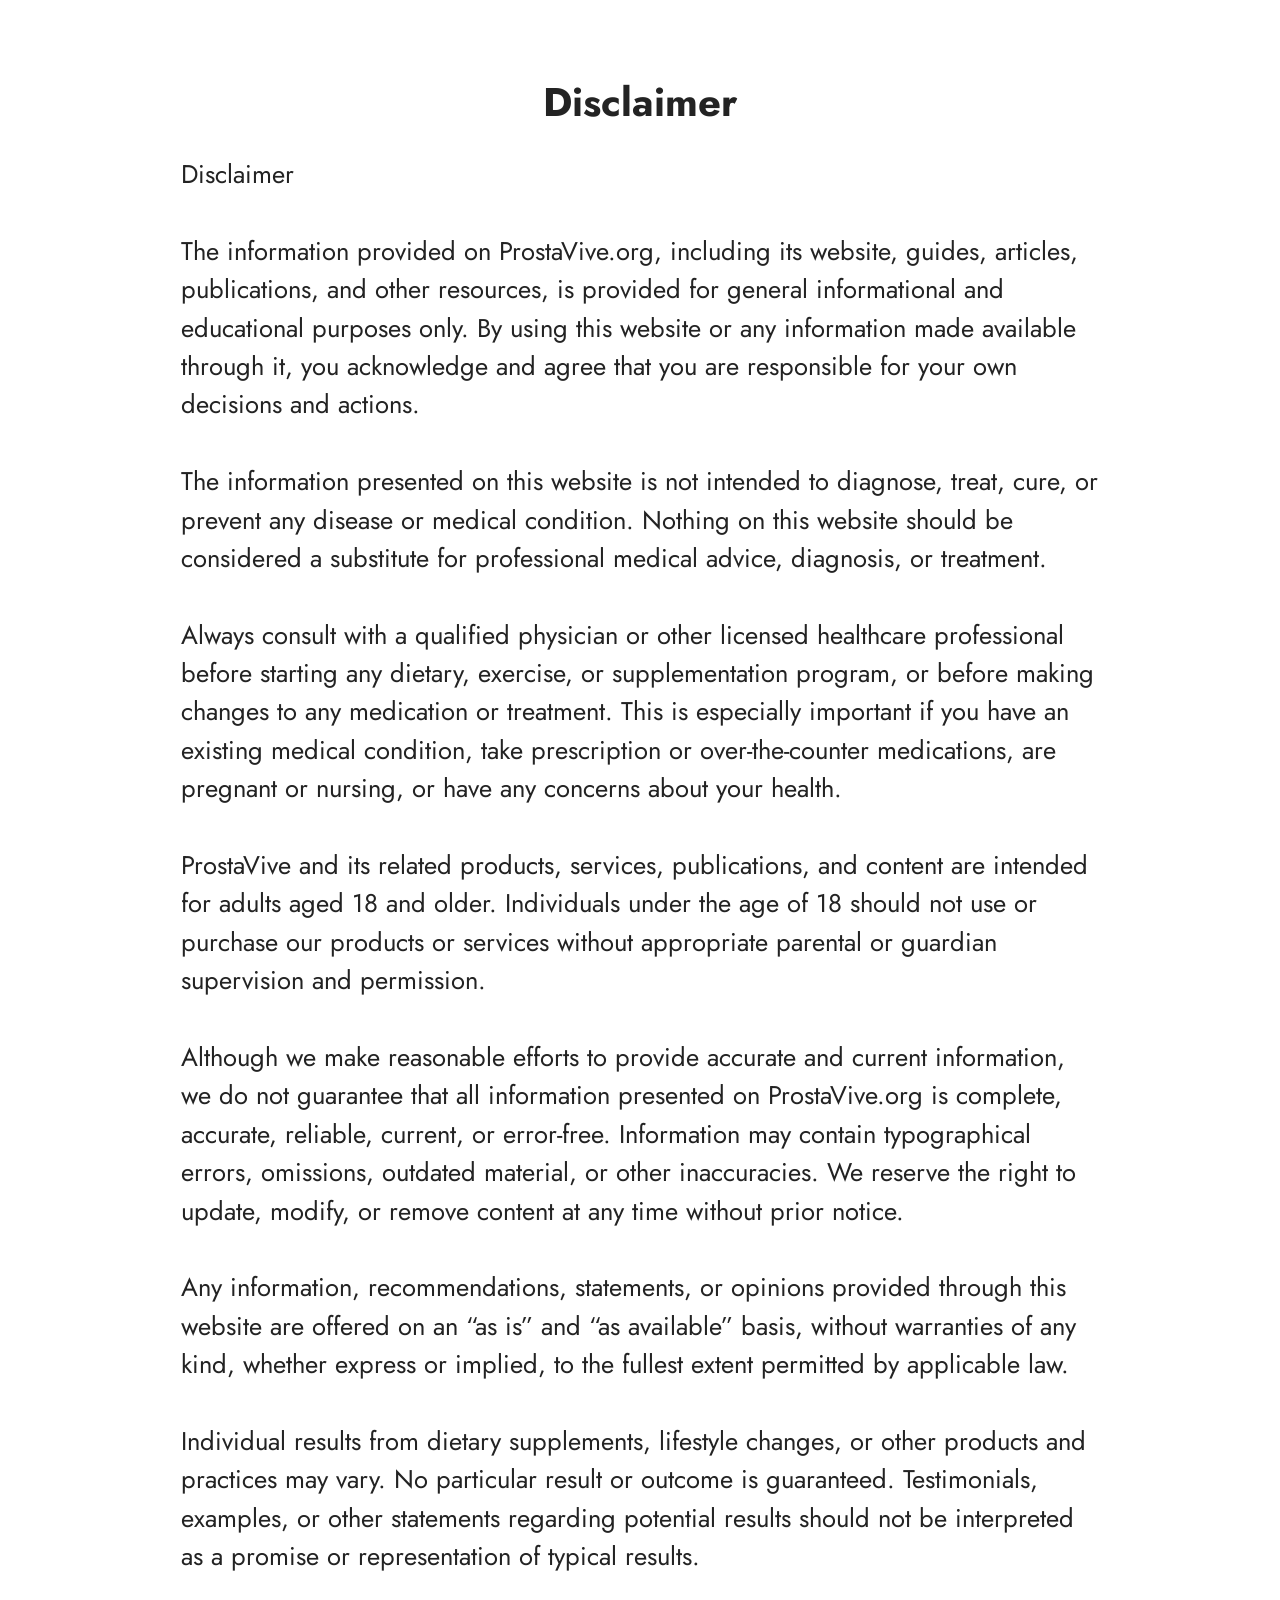
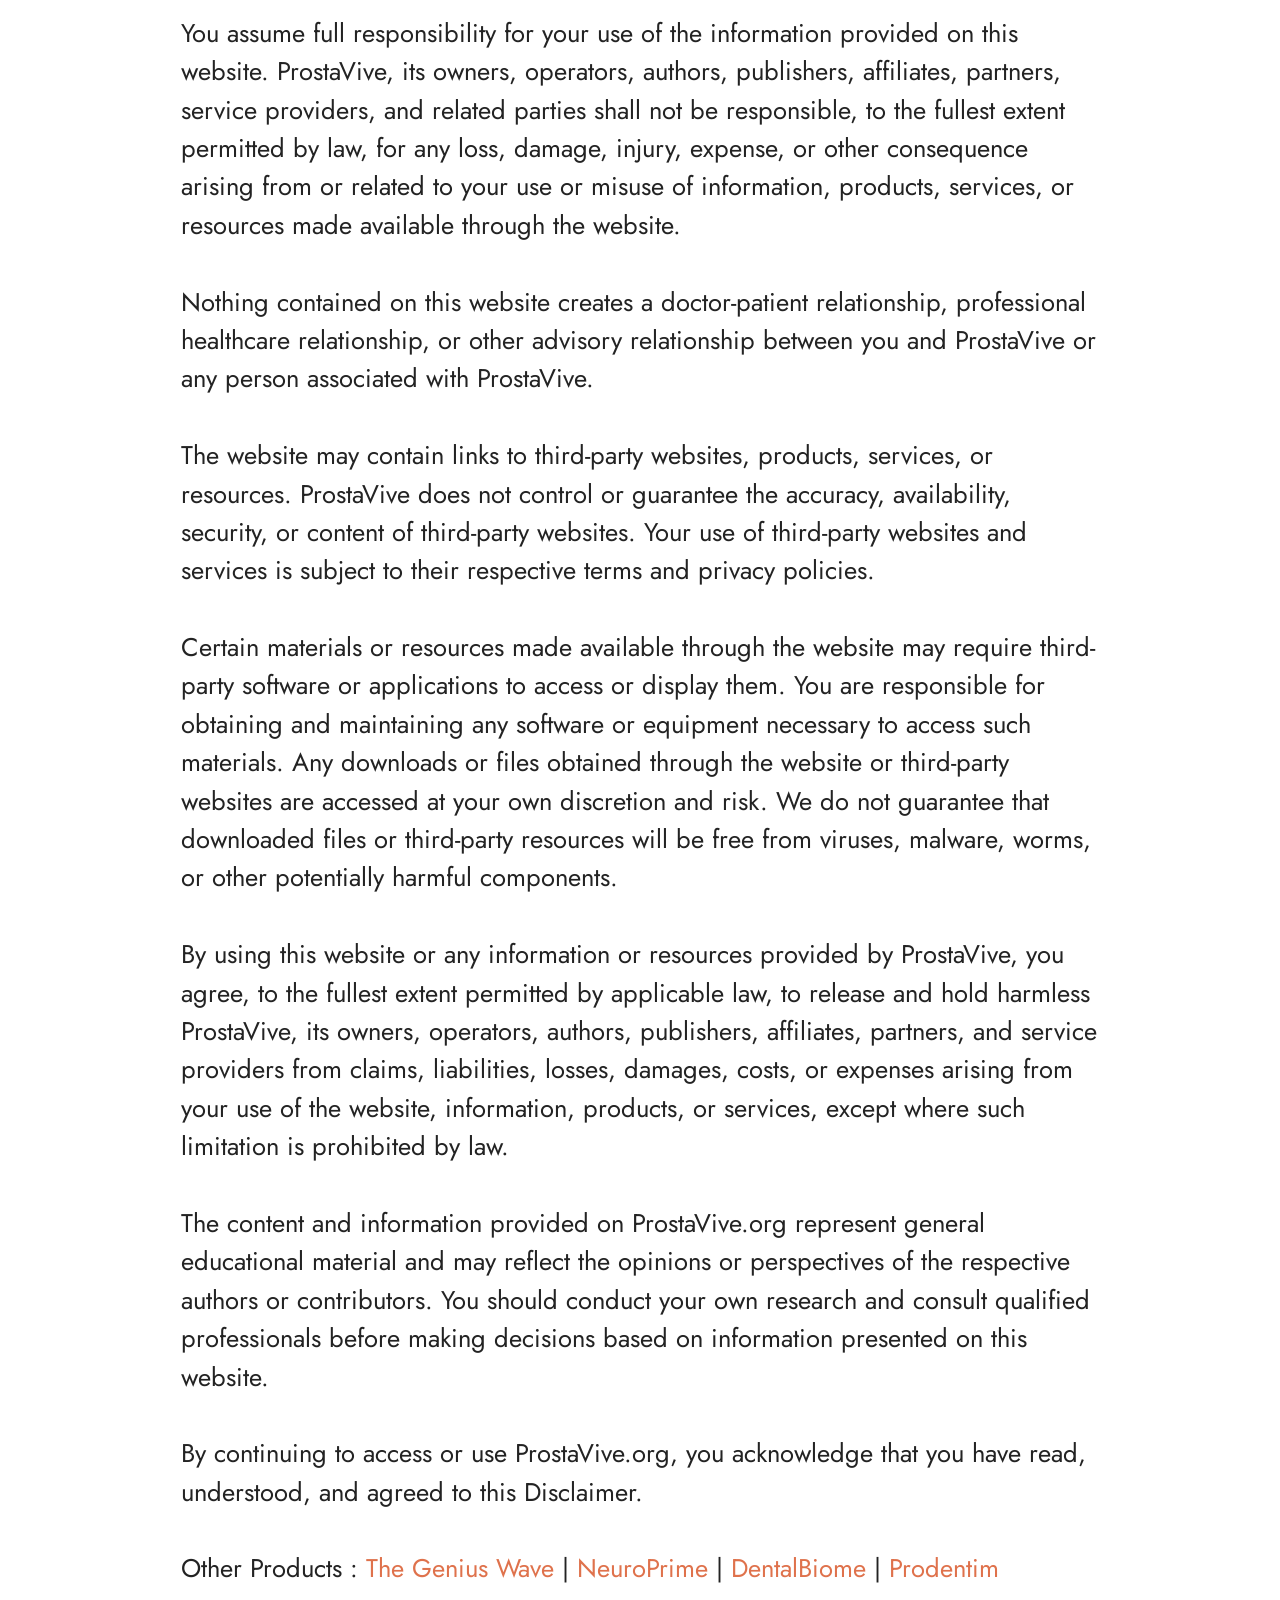
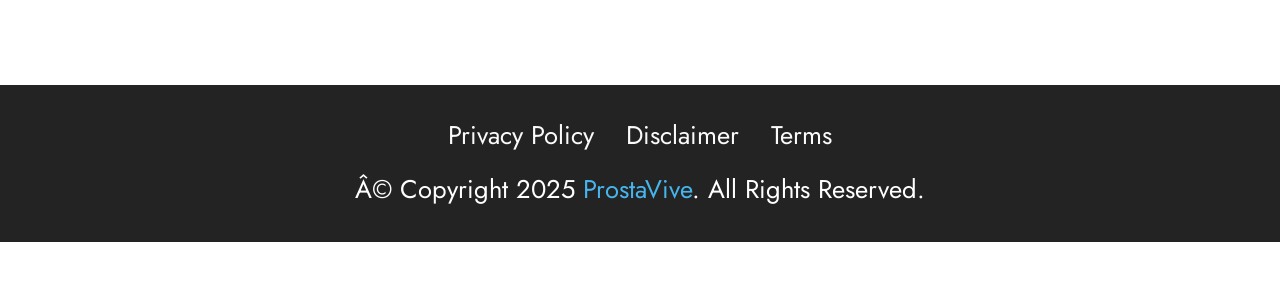
==== disclaimer.html @ d9e001b5 "Add files via upload" ====
<!DOCTYPE html>
<html  >
<head>
  <!-- Site made with Mobirise Website Builder v6.1.12, https://mobirise.com -->
  <meta charset="UTF-8">
  <meta http-equiv="X-UA-Compatible" content="IE=edge">
  <meta name="generator" content="Mobirise v6.1.12, mobirise.com">
  <meta name="viewport" content="width=device-width, initial-scale=1, minimum-scale=1">
  <link rel="shortcut icon" href="assets/images/product12-809x693201-128x110.png" type="image/x-icon">
  <meta name="description" content="Disclaimer for ProstaVive">
  
  
  <title>Disclaimer</title>
  <link rel="stylesheet" href="assets/bootstrap/css/bootstrap.min.css">
  <link rel="stylesheet" href="assets/animatecss/animate.css">
  <link rel="stylesheet" href="assets/socicon/css/styles.css">
  <link rel="stylesheet" href="assets/theme/css/style.css">
  <link rel="preload" href="https://fonts.googleapis.com/css?family=Jost:100,200,300,400,500,600,700,800,900,100i,200i,300i,400i,500i,600i,700i,800i,900i&display=swap" as="style" onload="this.onload=null;this.rel='stylesheet'">
  <noscript><link rel="stylesheet" href="https://fonts.googleapis.com/css?family=Jost:100,200,300,400,500,600,700,800,900,100i,200i,300i,400i,500i,600i,700i,800i,900i&display=swap"></noscript>
  <link rel="preload" as="style" href="assets/mobirise/css/mbr-additional.css?v=UtC2xc"><link rel="stylesheet" href="assets/mobirise/css/mbr-additional.css?v=UtC2xc" type="text/css">

  
  
  
</head>
<body>
  
  <section data-bs-version="5.1" class="content5 cid-tLwOqR04Lz" id="content5-2x">
    
    <div class="container">
        <div class="row justify-content-center">
            <div class="col-md-12 col-lg-10">
                
                <h4 class="mbr-section-subtitle mbr-fonts-style mb-4 display-2"><strong>
                    Disclaimer</strong></h4>
                <p class="mbr-text mbr-fonts-style display-7">Disclaimer<br><br>The information provided on ProstaVive.org, including its website, guides, articles, publications, and other resources, is provided for general informational and educational purposes only. By using this website or any information made available through it, you acknowledge and agree that you are responsible for your own decisions and actions.<br><br>The information presented on this website is not intended to diagnose, treat, cure, or prevent any disease or medical condition. Nothing on this website should be considered a substitute for professional medical advice, diagnosis, or treatment.<br><br>Always consult with a qualified physician or other licensed healthcare professional before starting any dietary, exercise, or supplementation program, or before making changes to any medication or treatment. This is especially important if you have an existing medical condition, take prescription or over-the-counter medications, are pregnant or nursing, or have any concerns about your health.<br><br>ProstaVive and its related products, services, publications, and content are intended for adults aged 18 and older. Individuals under the age of 18 should not use or purchase our products or services without appropriate parental or guardian supervision and permission.<br><br>Although we make reasonable efforts to provide accurate and current information, we do not guarantee that all information presented on ProstaVive.org is complete, accurate, reliable, current, or error-free. Information may contain typographical errors, omissions, outdated material, or other inaccuracies. We reserve the right to update, modify, or remove content at any time without prior notice.<br><br>Any information, recommendations, statements, or opinions provided through this website are offered on an “as is” and “as available” basis, without warranties of any kind, whether express or implied, to the fullest extent permitted by applicable law.<br><br>Individual results from dietary supplements, lifestyle changes, or other products and practices may vary. No particular result or outcome is guaranteed. Testimonials, examples, or other statements regarding potential results should not be interpreted as a promise or representation of typical results.<br><br>You assume full responsibility for your use of the information provided on this website. ProstaVive, its owners, operators, authors, publishers, affiliates, partners, service providers, and related parties shall not be responsible, to the fullest extent permitted by law, for any loss, damage, injury, expense, or other consequence arising from or related to your use or misuse of information, products, services, or resources made available through the website.<br><br>Nothing contained on this website creates a doctor-patient relationship, professional healthcare relationship, or other advisory relationship between you and ProstaVive or any person associated with ProstaVive.<br><br>The website may contain links to third-party websites, products, services, or resources. ProstaVive does not control or guarantee the accuracy, availability, security, or content of third-party websites. Your use of third-party websites and services is subject to their respective terms and privacy policies.<br><br>Certain materials or resources made available through the website may require third-party software or applications to access or display them. You are responsible for obtaining and maintaining any software or equipment necessary to access such materials. Any downloads or files obtained through the website or third-party websites are accessed at your own discretion and risk. We do not guarantee that downloaded files or third-party resources will be free from viruses, malware, worms, or other potentially harmful components.<br><br>By using this website or any information or resources provided by ProstaVive, you agree, to the fullest extent permitted by applicable law, to release and hold harmless ProstaVive, its owners, operators, authors, publishers, affiliates, partners, and service providers from claims, liabilities, losses, damages, costs, or expenses arising from your use of the website, information, products, or services, except where such limitation is prohibited by law.<br><br>The content and information provided on ProstaVive.org represent general educational material and may reflect the opinions or perspectives of the respective authors or contributors. You should conduct your own research and consult qualified professionals before making decisions based on information presented on this website.<br><br>By continuing to access or use ProstaVive.org, you acknowledge that you have read, understood, and agreed to this Disclaimer.<br><br>Other Products : <a href="https://www.thergeniuswave.com/" class="text-primary">The Genius Wave</a> | <a href="https://www.neuroprimeusa.com/" class="text-primary">NeuroPrime</a> | <a href="https://www.us-en-dentalbiome.com/" class="text-primary">DentalBiome</a>&nbsp;| <a href="https://us-prodentim.vercel.app/" class="text-primary">Prodentim</a></p>
            </div>
        </div>
    </div>
</section>

<section data-bs-version="5.1" class="footer3 cid-tLwQuQyLCE" once="footers" id="footer3-2y">

    

    

    <div class="container">
        <div class="media-container-row align-center mbr-white">
            <div class="row row-links">
                <ul class="foot-menu">
                    
                    
                    
                    
                    
                <li class="foot-menu-item mbr-fonts-style display-7"><a href="privacy-policy.html" class="text-white text-primary">Privacy Policy</a></li><li class="foot-menu-item mbr-fonts-style display-7"><a href="disclaimer.html" class="text-white text-primary">Disclaimer</a></li><li class="foot-menu-item mbr-fonts-style display-7"><a href="terms-and-conditions.html" class="text-white text-primary">Terms</a></li></ul>
            </div>
            
            <div class="row row-copirayt">
                <p class="mbr-text mb-0 mbr-fonts-style mbr-white align-center display-7">
                    Â© Copyright 2025<a href="index.html" class="text-info text-primary"> ProstaVive</a>.&nbsp;All Rights Reserved.
                </p>
            </div>
        </div>
    </div>
</section><section class="display-7" style="padding: 0;align-items: center;justify-content: center;flex-wrap: wrap;    align-content: center;display: flex;position: relative;height: 4rem;"><a href="https://mobiri.se/3653569" style="flex: 1 1;height: 4rem;position: absolute;width: 100%;z-index: 1;"><img alt="" style="height: 4rem;" src="[data-uri]"></a><p style="margin: 0;text-align: center;" class="display-7">&#8204;</p><a style="z-index:1" href="https://mobirise.com/builder/ai-website-maker.html">Free AI Website Maker</a></section><script src="assets/bootstrap/js/bootstrap.bundle.min.js"></script>  <script src="assets/smoothscroll/smooth-scroll.js"></script>  <script src="assets/ytplayer/index.js"></script>  <script src="assets/theme/js/script.js"></script>  
  
  
 <div id="scrollToTop" class="scrollToTop mbr-arrow-up"><a style="text-align: center;"><i class="mbr-arrow-up-icon mbr-arrow-up-icon-cm cm-icon cm-icon-smallarrow-up"></i></a></div>
    <input name="animation" type="hidden">
  </body>
</html>
---- assets/socicon/css/styles.css ----
@charset "UTF-8";

@font-face {
  font-family: 'Socicon';
  src:  url('../fonts/socicon.eot');
  src:  url('../fonts/socicon.eot?#iefix') format('embedded-opentype'),
    url('../fonts/socicon.woff2') format('woff2'),
    url('../fonts/socicon.ttf') format('truetype'),
    url('../fonts/socicon.woff') format('woff'),
    url('../fonts/socicon.svg#socicon') format('svg');
  font-weight: normal;
  font-style: normal;
  font-display: swap;
}

[data-icon]:before {
  font-family: "socicon" !important;
  content: attr(data-icon);
  font-style: normal !important;
  font-weight: normal !important;
  font-variant: normal !important;
  text-transform: none !important;
  speak: none;
  line-height: 1;
  -webkit-font-smoothing: antialiased;
  -moz-osx-font-smoothing: grayscale;
}

[class^="socicon-"], [class*=" socicon-"] {
  /* use !important to prevent issues with browser extensions that change fonts */
  font-family: 'Socicon' !important;
  speak: none;
  font-style: normal;
  font-weight: normal;
  font-variant: normal;
  text-transform: none;
  line-height: 1;

  /* Better Font Rendering =========== */
  -webkit-font-smoothing: antialiased;
  -moz-osx-font-smoothing: grayscale;
}

.socicon-500px:before {
  content: "\e000";
}
.socicon-8tracks:before {
  content: "\e001";
}
.socicon-airbnb:before {
  content: "\e002";
}
.socicon-alliance:before {
  content: "\e003";
}
.socicon-amazon:before {
  content: "\e004";
}
.socicon-amplement:before {
  content: "\e005";
}
.socicon-android:before {
  content: "\e006";
}
.socicon-angellist:before {
  content: "\e007";
}
.socicon-apple:before {
  content: "\e008";
}
.socicon-appnet:before {
  content: "\e009";
}
.socicon-baidu:before {
  content: "\e00a";
}
.socicon-bandcamp:before {
  content: "\e00b";
}
.socicon-battlenet:before {
  content: "\e00c";
}
.socicon-mixer:before {
  content: "\e00d";
}
.socicon-bebee:before {
  content: "\e00e";
}
.socicon-bebo:before {
  content: "\e00f";
}
.socicon-behance:before {
  content: "\e010";
}
.socicon-blizzard:before {
  content: "\e011";
}
.socicon-blogger:before {
  content: "\e012";
}
.socicon-buffer:before {
  content: "\e013";
}
.socicon-chrome:before {
  content: "\e014";
}
.socicon-coderwall:before {
  content: "\e015";
}
.socicon-curse:before {
  content: "\e016";
}
.socicon-dailymotion:before {
  content: "\e017";
}
.socicon-deezer:before {
  content: "\e018";
}
.socicon-delicious:before {
  content: "\e019";
}
.socicon-deviantart:before {
  content: "\e01a";
}
.socicon-diablo:before {
  content: "\e01b";
}
.socicon-digg:before {
  content: "\e01c";
}
.socicon-discord:before {
  content: "\e01d";
}
.socicon-disqus:before {
  content: "\e01e";
}
.socicon-douban:before {
  content: "\e01f";
}
.socicon-draugiem:before {
  content: "\e020";
}
.socicon-dribbble:before {
  content: "\e021";
}
.socicon-drupal:before {
  content: "\e022";
}
.socicon-ebay:before {
  content: "\e023";
}
.socicon-ello:before {
  content: "\e024";
}
.socicon-endomodo:before {
  content: "\e025";
}
.socicon-envato:before {
  content: "\e026";
}
.socicon-etsy:before {
  content: "\e027";
}
.socicon-facebook:before {
  content: "\e028";
}
.socicon-feedburner:before {
  content: "\e029";
}
.socicon-filmweb:before {
  content: "\e02a";
}
.socicon-firefox:before {
  content: "\e02b";
}
.socicon-flattr:before {
  content: "\e02c";
}
.socicon-flickr:before {
  content: "\e02d";
}
.socicon-formulr:before {
  content: "\e02e";
}
.socicon-forrst:before {
  content: "\e02f";
}
.socicon-foursquare:before {
  content: "\e030";
}
.socicon-friendfeed:before {
  content: "\e031";
}
.socicon-github:before {
  content: "\e032";
}
.socicon-goodreads:before {
  content: "\e033";
}
.socicon-google:before {
  content: "\e034";
}
.socicon-googlescholar:before {
  content: "\e035";
}
.socicon-googlegroups:before {
  content: "\e036";
}
.socicon-googlephotos:before {
  content: "\e037";
}
.socicon-googleplus:before {
  content: "\e038";
}
.socicon-grooveshark:before {
  content: "\e039";
}
.socicon-hackerrank:before {
  content: "\e03a";
}
.socicon-hearthstone:before {
  content: "\e03b";
}
.socicon-hellocoton:before {
  content: "\e03c";
}
.socicon-heroes:before {
  content: "\e03d";
}
.socicon-smashcast:before {
  content: "\e03e";
}
.socicon-horde:before {
  content: "\e03f";
}
.socicon-houzz:before {
  content: "\e040";
}
.socicon-icq:before {
  content: "\e041";
}
.socicon-identica:before {
  content: "\e042";
}
.socicon-imdb:before {
  content: "\e043";
}
.socicon-instagram:before {
  content: "\e044";
}
.socicon-issuu:before {
  content: "\e045";
}
.socicon-istock:before {
  content: "\e046";
}
.socicon-itunes:before {
  content: "\e047";
}
.socicon-keybase:before {
  content: "\e048";
}
.socicon-lanyrd:before {
  content: "\e049";
}
.socicon-lastfm:before {
  content: "\e04a";
}
.socicon-line:before {
  content: "\e04b";
}
.socicon-linkedin:before {
  content: "\e04c";
}
.socicon-livejournal:before {
  content: "\e04d";
}
.socicon-lyft:before {
  content: "\e04e";
}
.socicon-macos:before {
  content: "\e04f";
}
.socicon-mail:before {
  content: "\e050";
}
.socicon-medium:before {
  content: "\e051";
}
.socicon-meetup:before {
  content: "\e052";
}
.socicon-mixcloud:before {
  content: "\e053";
}
.socicon-modelmayhem:before {
  content: "\e054";
}
.socicon-mumble:before {
  content: "\e055";
}
.socicon-myspace:before {
  content: "\e056";
}
.socicon-newsvine:before {
  content: "\e057";
}
.socicon-nintendo:before {
  content: "\e058";
}
.socicon-npm:before {
  content: "\e059";
}
.socicon-odnoklassniki:before {
  content: "\e05a";
}
.socicon-openid:before {
  content: "\e05b";
}
.socicon-opera:before {
  content: "\e05c";
}
.socicon-outlook:before {
  content: "\e05d";
}
.socicon-overwatch:before {
  content: "\e05e";
}
.socicon-patreon:before {
  content: "\e05f";
}
.socicon-paypal:before {
  content: "\e060";
}
.socicon-periscope:before {
  content: "\e061";
}
.socicon-persona:before {
  content: "\e062";
}
.socicon-pinterest:before {
  content: "\e063";
}
.socicon-play:before {
  content: "\e064";
}
.socicon-player:before {
  content: "\e065";
}
.socicon-playstation:before {
  content: "\e066";
}
.socicon-pocket:before {
  content: "\e067";
}
.socicon-qq:before {
  content: "\e068";
}
.socicon-quora:before {
  content: "\e069";
}
.socicon-raidcall:before {
  content: "\e06a";
}
.socicon-ravelry:before {
  content: "\e06b";
}
.socicon-reddit:before {
  content: "\e06c";
}
.socicon-renren:before {
  content: "\e06d";
}
.socicon-researchgate:before {
  content: "\e06e";
}
.socicon-residentadvisor:before {
  content: "\e06f";
}
.socicon-reverbnation:before {
  content: "\e070";
}
.socicon-rss:before {
  content: "\e071";
}
.socicon-sharethis:before {
  content: "\e072";
}
.socicon-skype:before {
  content: "\e073";
}
.socicon-slideshare:before {
  content: "\e074";
}
.socicon-smugmug:before {
  content: "\e075";
}
.socicon-snapchat:before {
  content: "\e076";
}
.socicon-songkick:before {
  content: "\e077";
}
.socicon-soundcloud:before {
  content: "\e078";
}
.socicon-spotify:before {
  content: "\e079";
}
.socicon-stackexchange:before {
  content: "\e07a";
}
.socicon-stackoverflow:before {
  content: "\e07b";
}
.socicon-starcraft:before {
  content: "\e07c";
}
.socicon-stayfriends:before {
  content: "\e07d";
}
.socicon-steam:before {
  content: "\e07e";
}
.socicon-storehouse:before {
  content: "\e07f";
}
.socicon-strava:before {
  content: "\e080";
}
.socicon-streamjar:before {
  content: "\e081";
}
.socicon-stumbleupon:before {
  content: "\e082";
}
.socicon-swarm:before {
  content: "\e083";
}
.socicon-teamspeak:before {
  content: "\e084";
}
.socicon-teamviewer:before {
  content: "\e085";
}
.socicon-technorati:before {
  content: "\e086";
}
.socicon-telegram:before {
  content: "\e087";
}
.socicon-tripadvisor:before {
  content: "\e088";
}
.socicon-tripit:before {
  content: "\e089";
}
.socicon-triplej:before {
  content: "\e08a";
}
.socicon-tumblr:before {
  content: "\e08b";
}
.socicon-twitch:before {
  content: "\e08c";
}
.socicon-twitter:before {
  content: "\e08d";
}
.socicon-uber:before {
  content: "\e08e";
}
.socicon-ventrilo:before {
  content: "\e08f";
}
.socicon-viadeo:before {
  content: "\e090";
}
.socicon-viber:before {
  content: "\e091";
}
.socicon-viewbug:before {
  content: "\e092";
}
.socicon-vimeo:before {
  content: "\e093";
}
.socicon-vine:before {
  content: "\e094";
}
.socicon-vkontakte:before {
  content: "\e095";
}
.socicon-warcraft:before {
  content: "\e096";
}
.socicon-wechat:before {
  content: "\e097";
}
.socicon-weibo:before {
  content: "\e098";
}
.socicon-whatsapp:before {
  content: "\e099";
}
.socicon-wikipedia:before {
  content: "\e09a";
}
.socicon-windows:before {
  content: "\e09b";
}
.socicon-wordpress:before {
  content: "\e09c";
}
.socicon-wykop:before {
  content: "\e09d";
}
.socicon-xbox:before {
  content: "\e09e";
}
.socicon-xing:before {
  content: "\e09f";
}
.socicon-yahoo:before {
  content: "\e0a0";
}
.socicon-yammer:before {
  content: "\e0a1";
}
.socicon-yandex:before {
  content: "\e0a2";
}
.socicon-yelp:before {
  content: "\e0a3";
}
.socicon-younow:before {
  content: "\e0a4";
}
.socicon-youtube:before {
  content: "\e0a5";
}
.socicon-zapier:before {
  content: "\e0a6";
}
.socicon-zerply:before {
  content: "\e0a7";
}
.socicon-zomato:before {
  content: "\e0a8";
}
.socicon-zynga:before {
  content: "\e0a9";
}
.socicon-bluesky:before {
  content: "\e0aa";
}
.socicon-threads:before {
  content: "\e0ab";
}
.socicon-spreadshirt:before {
  content: "\e901";
}
.socicon-gamejolt:before {
  content: "\e902";
}
.socicon-trello:before {
  content: "\e903";
}
.socicon-tunein:before {
  content: "\e904";
}
.socicon-bloglovin:before {
  content: "\e905";
}
.socicon-gamewisp:before {
  content: "\e906";
}
.socicon-messenger:before {
  content: "\e907";
}
.socicon-pandora:before {
  content: "\e908";
}
.socicon-augment:before {
  content: "\e909";
}
.socicon-bitbucket:before {
  content: "\e90a";
}
.socicon-fyuse:before {
  content: "\e90b";
}
.socicon-yt-gaming:before {
  content: "\e90c";
}
.socicon-sketchfab:before {
  content: "\e90d";
}
.socicon-mobcrush:before {
  content: "\e90e";
}
.socicon-microsoft:before {
  content: "\e90f";
}
.socicon-realtor:before {
  content: "\e910";
}
.socicon-tidal:before {
  content: "\e911";
}
.socicon-qobuz:before {
  content: "\e912";
}
.socicon-natgeo:before {
  content: "\e913";
}
.socicon-mastodon:before {
  content: "\e914";
}
.socicon-unsplash:before {
  content: "\e915";
}
.socicon-homeadvisor:before {
  content: "\e916";
}
.socicon-angieslist:before {
  content: "\e917";
}
.socicon-codepen:before {
  content: "\e918";
}
.socicon-slack:before {
  content: "\e919";
}
.socicon-openaigym:before {
  content: "\e91a";
}
.socicon-logmein:before {
  content: "\e91b";
}
.socicon-fiverr:before {
  content: "\e91c";
}
.socicon-gotomeeting:before {
  content: "\e91d";
}
.socicon-aliexpress:before {
  content: "\e91e";
}
.socicon-guru:before {
  content: "\e91f";
}
.socicon-appstore:before {
  content: "\e920";
}
.socicon-homes:before {
  content: "\e921";
}
.socicon-zoom:before {
  content: "\e922";
}
.socicon-alibaba:before {
  content: "\e923";
}
.socicon-craigslist:before {
  content: "\e924";
}
.socicon-wix:before {
  content: "\e925";
}
.socicon-redfin:before {
  content: "\e926";
}
.socicon-googlecalendar:before {
  content: "\e927";
}
.socicon-shopify:before {
  content: "\e928";
}
.socicon-freelancer:before {
  content: "\e929";
}
.socicon-seedrs:before {
  content: "\e92a";
}
.socicon-bing:before {
  content: "\e92b";
}
.socicon-doodle:before {
  content: "\e92c";
}
.socicon-bonanza:before {
  content: "\e92d";
}
.socicon-squarespace:before {
  content: "\e92e";
}
.socicon-toptal:before {
  content: "\e92f";
}
.socicon-gust:before {
  content: "\e930";
}
.socicon-ask:before {
  content: "\e931";
}
.socicon-trulia:before {
  content: "\e932";
}
.socicon-loomly:before {
  content: "\e933";
}
.socicon-ghost:before {
  content: "\e934";
}
.socicon-upwork:before {
  content: "\e935";
}
.socicon-fundable:before {
  content: "\e936";
}
.socicon-booking:before {
  content: "\e937";
}
.socicon-googlemaps:before {
  content: "\e938";
}
.socicon-zillow:before {
  content: "\e939";
}
.socicon-niconico:before {
  content: "\e93a";
}
.socicon-toneden:before {
  content: "\e93b";
}
.socicon-crunchbase:before {
  content: "\e93c";
}
.socicon-homefy:before {
  content: "\e93d";
}
.socicon-calendly:before {
  content: "\e93e";
}
.socicon-livemaster:before {
  content: "\e93f";
}
.socicon-udemy:before {
  content: "\e940";
}
.socicon-codered:before {
  content: "\e941";
}
.socicon-origin:before {
  content: "\e942";
}
.socicon-nextdoor:before {
  content: "\e943";
}
.socicon-portfolio:before {
  content: "\e944";
}
.socicon-instructables:before {
  content: "\e945";
}
.socicon-gitlab:before {
  content: "\e946";
}
.socicon-hackernews:before {
  content: "\e947";
}
.socicon-smashwords:before {
  content: "\e948";
}
.socicon-kobo:before {
  content: "\e949";
}
.socicon-bookbub:before {
  content: "\e94a";
}
.socicon-mailru:before {
  content: "\e94b";
}
.socicon-moddb:before {
  content: "\e94c";
}
.socicon-indiedb:before {
  content: "\e94d";
}
.socicon-traxsource:before {
  content: "\e94e";
}
.socicon-gamefor:before {
  content: "\e94f";
}
.socicon-pixiv:before {
  content: "\e950";
}
.socicon-myanimelist:before {
  content: "\e951";
}
.socicon-blackberry:before {
  content: "\e952";
}
.socicon-wickr:before {
  content: "\e953";
}
.socicon-spip:before {
  content: "\e954";
}
.socicon-napster:before {
  content: "\e955";
}
.socicon-beatport:before {
  content: "\e956";
}
.socicon-hackerone:before {
  content: "\e957";
}
.socicon-internet:before {
  content: "\e958";
}
.socicon-ubuntu:before {
  content: "\e959";
}
.socicon-artstation:before {
  content: "\e95a";
}
.socicon-invision:before {
  content: "\e95b";
}
.socicon-torial:before {
  content: "\e95c";
}
.socicon-collectorz:before {
  content: "\e95d";
}
.socicon-seenthis:before {
  content: "\e95e";
}
.socicon-googleplaymusic:before {
  content: "\e95f";
}
.socicon-debian:before {
  content: "\e960";
}
.socicon-filmfreeway:before {
  content: "\e961";
}
.socicon-gnome:before {
  content: "\e962";
}
.socicon-itchio:before {
  content: "\e963";
}
.socicon-jamendo:before {
  content: "\e964";
}
.socicon-mix:before {
  content: "\e965";
}
.socicon-sharepoint:before {
  content: "\e966";
}
.socicon-tinder:before {
  content: "\e967";
}
.socicon-windguru:before {
  content: "\e968";
}
.socicon-cdbaby:before {
  content: "\e969";
}
.socicon-elementaryos:before {
  content: "\e96a";
}
.socicon-stage32:before {
  content: "\e96b";
}
.socicon-tiktok:before {
  content: "\e96c";
}
.socicon-gitter:before {
  content: "\e96d";
}
.socicon-letterboxd:before {
  content: "\e96e";
}
.socicon-threema:before {
  content: "\e96f";
}
.socicon-splice:before {
  content: "\e970";
}
.socicon-metapop:before {
  content: "\e971";
}
.socicon-naver:before {
  content: "\e972";
}
.socicon-remote:before {
  content: "\e973";
}
.socicon-flipboard:before {
  content: "\e974";
}
.socicon-googlehangouts:before {
  content: "\e975";
}
.socicon-dlive:before {
  content: "\e976";
}
.socicon-vsco:before {
  content: "\e977";
}
.socicon-stitcher:before {
  content: "\e978";
}
.socicon-avvo:before {
  content: "\e979";
}
.socicon-redbubble:before {
  content: "\e97a";
}
.socicon-society6:before {
  content: "\e97b";
}
.socicon-zazzle:before {
  content: "\e97c";
}
.socicon-eitaa:before {
  content: "\e97d";
}
.socicon-soroush:before {
  content: "\e97e";
}
.socicon-bale:before {
  content: "\e97f";
}
---- assets/theme/css/style.css ----
@charset "UTF-8";
section {
  background-color: #ffffff;
}

body {
  font-style: normal;
  line-height: 1.5;
  font-weight: 400;
  color: #232323;
  position: relative;
}

button {
  background-color: transparent;
  border-color: transparent;
}

section,
.container,
.container-fluid {
  position: relative;
  word-wrap: break-word;
}

a.mbr-iconfont:hover {
  text-decoration: none;
}

.article .lead p,
.article .lead ul,
.article .lead ol,
.article .lead pre,
.article .lead blockquote {
  margin-bottom: 0;
}

a {
  font-style: normal;
  font-weight: 400;
  cursor: pointer;
}
a, a:hover {
  text-decoration: none;
}

.mbr-section-title {
  font-style: normal;
  line-height: 1.3;
}

.mbr-section-subtitle {
  line-height: 1.3;
}

.mbr-text {
  font-style: normal;
  line-height: 1.7;
}

h1,
h2,
h3,
h4,
h5,
h6,
.display-1,
.display-2,
.display-4,
.display-5,
.display-7,
span,
p,
a {
  line-height: 1;
  word-break: break-word;
  word-wrap: break-word;
  font-weight: 400;
}

b,
strong {
  font-weight: bold;
}

input:-webkit-autofill, input:-webkit-autofill:hover, input:-webkit-autofill:focus, input:-webkit-autofill:active {
  transition-delay: 9999s;
  -webkit-transition-property: background-color, color;
  transition-property: background-color, color;
}

textarea[type=hidden] {
  display: none;
}

section {
  background-position: 50% 50%;
  background-repeat: no-repeat;
  background-size: cover;
}
section .mbr-background-video,
section .mbr-background-video-preview {
  position: absolute;
  bottom: 0;
  left: 0;
  right: 0;
  top: 0;
}

.hidden {
  visibility: hidden;
}

.mbr-z-index20 {
  z-index: 20;
}

/*! Base colors */
.mbr-white {
  color: #ffffff;
}

.mbr-black {
  color: #111111;
}

.mbr-bg-white {
  background-color: #ffffff;
}

.mbr-bg-black {
  background-color: #000000;
}

/*! Text-aligns */
.align-left {
  text-align: left;
}

.align-center {
  text-align: center;
}

.align-right {
  text-align: right;
}

/*! Font-weight  */
.mbr-light {
  font-weight: 300;
}

.mbr-regular {
  font-weight: 400;
}

.mbr-semibold {
  font-weight: 500;
}

.mbr-bold {
  font-weight: 700;
}

/*! Media  */
.media-content {
  flex-basis: 100%;
}

.media-container-row {
  display: flex;
  flex-direction: row;
  flex-wrap: wrap;
  justify-content: center;
  align-content: center;
  align-items: start;
}
.media-container-row .media-size-item {
  width: 400px;
}

.media-container-column {
  display: flex;
  flex-direction: column;
  flex-wrap: wrap;
  justify-content: center;
  align-content: center;
  align-items: stretch;
}
.media-container-column > * {
  width: 100%;
}

@media (min-width: 992px) {
  .media-container-row {
    flex-wrap: nowrap;
  }
}
figure {
  margin-bottom: 0;
  overflow: hidden;
}

figure[mbr-media-size] {
  transition: width 0.1s;
}

img,
iframe {
  display: block;
  width: 100%;
}

.card {
  background-color: transparent;
  border: none;
}

.card-box {
  width: 100%;
}

.card-img {
  text-align: center;
  flex-shrink: 0;
  -webkit-flex-shrink: 0;
}

.media {
  max-width: 100%;
  margin: 0 auto;
}

.mbr-figure {
  align-self: center;
}

.media-container > div {
  max-width: 100%;
}

.mbr-figure img,
.card-img img {
  width: 100%;
}

@media (max-width: 991px) {
  .media-size-item {
    width: auto !important;
  }

  .media {
    width: auto;
  }

  .mbr-figure {
    width: 100% !important;
  }
}
/*! Buttons */
.mbr-section-btn {
  margin-left: -0.6rem;
  margin-right: -0.6rem;
  font-size: 0;
}

.btn {
  font-weight: 600;
  border-width: 1px;
  font-style: normal;
  margin: 0.6rem 0.6rem;
  white-space: normal;
  transition: all 0.2s ease-in-out;
  display: inline-flex;
  align-items: center;
  justify-content: center;
  word-break: break-word;
}

.btn-sm {
  font-weight: 600;
  letter-spacing: 0px;
  transition: all 0.3s ease-in-out;
}

.btn-md {
  font-weight: 600;
  letter-spacing: 0px;
  transition: all 0.3s ease-in-out;
}

.btn-lg {
  font-weight: 600;
  letter-spacing: 0px;
  transition: all 0.3s ease-in-out;
}

.btn-form {
  margin: 0;
}
.btn-form:hover {
  cursor: pointer;
}

nav .mbr-section-btn {
  margin-left: 0rem;
  margin-right: 0rem;
}

/*! Btn icon margin */
.btn .mbr-iconfont,
.btn.btn-sm .mbr-iconfont {
  order: 1;
  cursor: pointer;
  margin-left: 0.5rem;
  vertical-align: sub;
}

.btn.btn-md .mbr-iconfont,
.btn.btn-md .mbr-iconfont {
  margin-left: 0.8rem;
}

.mbr-regular {
  font-weight: 400;
}

.mbr-semibold {
  font-weight: 500;
}

.mbr-bold {
  font-weight: 700;
}

[type=submit] {
  -webkit-appearance: none;
}

/*! Full-screen */
.mbr-fullscreen .mbr-overlay {
  min-height: 100vh;
}

.mbr-fullscreen {
  display: flex;
  display: -moz-flex;
  display: -ms-flex;
  display: -o-flex;
  align-items: center;
  min-height: 100vh;
  padding-top: 3rem;
  padding-bottom: 3rem;
}

/*! Map */
.map {
  height: 25rem;
  position: relative;
}
.map iframe {
  width: 100%;
  height: 100%;
}

/*! Scroll to top arrow */
.mbr-arrow-up {
  bottom: 25px;
  right: 90px;
  position: fixed;
  text-align: right;
  z-index: 5000;
  color: #ffffff;
  font-size: 22px;
}

.mbr-arrow-up a {
  background: rgba(0, 0, 0, 0.2);
  border-radius: 50%;
  color: #fff;
  display: inline-block;
  height: 60px;
  width: 60px;
  border: 2px solid #fff;
  outline-style: none !important;
  position: relative;
  text-decoration: none;
  transition: all 0.3s ease-in-out;
  cursor: pointer;
  text-align: center;
}
.mbr-arrow-up a:hover {
  background-color: rgba(0, 0, 0, 0.4);
}
.mbr-arrow-up a i {
  line-height: 60px;
}

.mbr-arrow-up-icon {
  display: block;
  color: #fff;
}

.mbr-arrow-up-icon::before {
  content: "›";
  display: inline-block;
  font-family: serif;
  font-size: 22px;
  line-height: 1;
  font-style: normal;
  position: relative;
  top: 6px;
  left: -4px;
  transform: rotate(-90deg);
}

/*! Arrow Down */
.mbr-arrow {
  position: absolute;
  bottom: 45px;
  left: 50%;
  width: 60px;
  height: 60px;
  cursor: pointer;
  background-color: rgba(80, 80, 80, 0.5);
  border-radius: 50%;
  transform: translateX(-50%);
}
@media (max-width: 767px) {
  .mbr-arrow {
    display: none;
  }
}
.mbr-arrow > a {
  display: inline-block;
  text-decoration: none;
  outline-style: none;
  -webkit-animation: arrowdown 1.7s ease-in-out infinite;
          animation: arrowdown 1.7s ease-in-out infinite;
  color: #ffffff;
}
.mbr-arrow > a > i {
  position: absolute;
  top: -2px;
  left: 15px;
  font-size: 2rem;
}

#scrollToTop a i::before {
  content: "";
  position: absolute;
  display: block;
  border-bottom: 2.5px solid #fff;
  border-left: 2.5px solid #fff;
  width: 27.8%;
  height: 27.8%;
  left: 50%;
  top: 51%;
  transform: translateY(-30%) translateX(-50%) rotate(135deg);
}

@keyframes arrowdown {
  0% {
    transform: translateY(0px);
  }
  50% {
    transform: translateY(-5px);
  }
  100% {
    transform: translateY(0px);
  }
}
@-webkit-keyframes arrowdown {
  0% {
    transform: translateY(0px);
  }
  50% {
    transform: translateY(-5px);
  }
  100% {
    transform: translateY(0px);
  }
}
@media (max-width: 500px) {
  .mbr-arrow-up {
    left: 0;
    right: 0;
    text-align: center;
  }
}
/*Gradients animation*/
@keyframes gradient-animation {
  from {
    background-position: 0% 100%;
    -webkit-animation-timing-function: ease-in-out;
            animation-timing-function: ease-in-out;
  }
  to {
    background-position: 100% 0%;
    -webkit-animation-timing-function: ease-in-out;
            animation-timing-function: ease-in-out;
  }
}
@-webkit-keyframes gradient-animation {
  from {
    background-position: 0% 100%;
    -webkit-animation-timing-function: ease-in-out;
            animation-timing-function: ease-in-out;
  }
  to {
    background-position: 100% 0%;
    -webkit-animation-timing-function: ease-in-out;
            animation-timing-function: ease-in-out;
  }
}
.bg-gradient {
  background-size: 200% 200%;
  animation: gradient-animation 5s infinite alternate;
  -webkit-animation: gradient-animation 5s infinite alternate;
}

.menu .navbar-brand {
  display: -webkit-flex;
}
.menu .navbar-brand span {
  display: flex;
  display: -webkit-flex;
}
.menu .navbar-brand .navbar-caption-wrap {
  display: -webkit-flex;
}
.menu .navbar-brand .navbar-logo img {
  display: -webkit-flex;
  width: auto;
}
@media (min-width: 768px) and (max-width: 991px) {
  .menu .navbar-toggleable-sm .navbar-nav {
    display: -ms-flexbox;
  }
}
@media (max-width: 991px) {
  .menu .navbar-collapse {
    max-height: 93.5vh;
  }
  .menu .navbar-collapse.show {
    overflow: auto;
  }
}
@media (min-width: 992px) {
  .menu .navbar-nav.nav-dropdown {
    display: -webkit-flex;
  }
  .menu .navbar-toggleable-sm .navbar-collapse {
    display: -webkit-flex !important;
  }
  .menu .collapsed .navbar-collapse {
    max-height: 93.5vh;
  }
  .menu .collapsed .navbar-collapse.show {
    overflow: auto;
  }
}
@media (max-width: 767px) {
  .menu .navbar-collapse {
    max-height: 80vh;
  }
}

.nav-link .mbr-iconfont {
  margin-right: 0.5rem;
}

.navbar {
  display: -webkit-flex;
  -webkit-flex-wrap: wrap;
  -webkit-align-items: center;
  -webkit-justify-content: space-between;
}

.navbar-collapse {
  -webkit-flex-basis: 100%;
  -webkit-flex-grow: 1;
  -webkit-align-items: center;
}

.nav-dropdown .link {
  padding: 0.667em 1.667em !important;
  margin: 0 !important;
}

.nav {
  display: -webkit-flex;
  -webkit-flex-wrap: wrap;
}

.row {
  display: -webkit-flex;
  -webkit-flex-wrap: wrap;
}

.justify-content-center {
  -webkit-justify-content: center;
}

.form-inline {
  display: -webkit-flex;
}

.card-wrapper {
  -webkit-flex: 1;
}

.carousel-control {
  z-index: 10;
  display: -webkit-flex;
}

.carousel-controls {
  display: -webkit-flex;
}

.media {
  display: -webkit-flex;
}

.form-group:focus {
  outline: none;
}

.jq-selectbox__select {
  padding: 7px 0;
  position: relative;
}

.jq-selectbox__dropdown {
  overflow: hidden;
  border-radius: 10px;
  position: absolute;
  top: 100%;
  left: 0 !important;
  width: 100% !important;
}

.jq-selectbox__trigger-arrow {
  right: 0;
  transform: translateY(-50%);
}

.jq-selectbox li {
  padding: 1.07em 0.5em;
}

input[type=range] {
  padding-left: 0 !important;
  padding-right: 0 !important;
}

.modal-dialog,
.modal-content {
  height: 100%;
}

.modal-dialog .carousel-inner {
  height: calc(100vh - 1.75rem);
}
@media (max-width: 575px) {
  .modal-dialog .carousel-inner {
    height: calc(100vh - 1rem);
  }
}

.carousel-item {
  text-align: center;
}

.carousel-item img {
  margin: auto;
}

.navbar-toggler {
  align-self: flex-start;
  padding: 0.25rem 0.75rem;
  font-size: 1.25rem;
  line-height: 1;
  background: transparent;
  border: 1px solid transparent;
  border-radius: 0.25rem;
}

.navbar-toggler:focus,
.navbar-toggler:hover {
  text-decoration: none;
  box-shadow: none;
}

.navbar-toggler-icon {
  display: inline-block;
  width: 1.5em;
  height: 1.5em;
  vertical-align: middle;
  content: "";
  background: no-repeat center center;
  background-size: 100% 100%;
}

.navbar-toggler-left {
  position: absolute;
  left: 1rem;
}

.navbar-toggler-right {
  position: absolute;
  right: 1rem;
}

.card-img {
  width: auto;
}

.menu .navbar.collapsed:not(.beta-menu) {
  flex-direction: column;
}

.carousel-item.active,
.carousel-item-next,
.carousel-item-prev {
  display: flex;
}

.note-air-layout .dropup .dropdown-menu,
.note-air-layout .navbar-fixed-bottom .dropdown .dropdown-menu {
  bottom: initial !important;
}

html,
body {
  height: auto;
  min-height: 100vh;
}

.dropup .dropdown-toggle::after {
  display: none;
}

.form-asterisk {
  font-family: initial;
  position: absolute;
  top: -2px;
  font-weight: normal;
}

.form-control-label {
  position: relative;
  cursor: pointer;
  margin-bottom: 0.357em;
  padding: 0;
}

.alert {
  color: #ffffff;
  border-radius: 0;
  border: 0;
  font-size: 1.1rem;
  line-height: 1.5;
  margin-bottom: 1.875rem;
  padding: 1.25rem;
  position: relative;
  text-align: center;
}
.alert.alert-form::after {
  background-color: inherit;
  bottom: -7px;
  content: "";
  display: block;
  height: 14px;
  left: 50%;
  margin-left: -7px;
  position: absolute;
  transform: rotate(45deg);
  width: 14px;
}

.form-control {
  background-color: #ffffff;
  background-clip: border-box;
  color: #232323;
  line-height: 1rem !important;
  height: auto;
  padding: 0.6rem 1.2rem;
  transition: border-color 0.25s ease 0s;
  border: 1px solid transparent !important;
  border-radius: 4px;
  box-shadow: rgba(0, 0, 0, 0.07) 0px 1px 1px 0px, rgba(0, 0, 0, 0.07) 0px 1px 3px 0px, rgba(0, 0, 0, 0.03) 0px 0px 0px 1px;
}
.form-active .form-control:invalid {
  border-color: red;
}

form .row {
  margin-left: -0.6rem;
  margin-right: -0.6rem;
}
form .row [class*=col] {
  padding-left: 0.6rem;
  padding-right: 0.6rem;
}

form .mbr-section-btn {
  margin: 0;
  padding-left: 0.6rem;
  padding-right: 0.6rem;
}

form .btn {
  display: flex;
  padding: 0.6rem 1.2rem;
  margin: 0;
}

form .form-check-input {
  margin-top: 0.5;
}

textarea.form-control {
  line-height: 1.5rem !important;
}

.form-group {
  margin-bottom: 1.2rem;
}

.form-control,
form .btn {
  min-height: 48px;
}

.gdpr-block label span.textGDPR input[name=gdpr] {
  top: 7px;
}

.form-control:focus {
  box-shadow: none;
}

:focus {
  outline: none;
}

.mbr-overlay {
  background-color: #000;
  bottom: 0;
  left: 0;
  opacity: 0.5;
  position: absolute;
  right: 0;
  top: 0;
  z-index: 0;
  pointer-events: none;
}

blockquote {
  font-style: italic;
  padding: 3rem;
  font-size: 1.09rem;
  position: relative;
  border-left: 3px solid;
}

ul,
ol,
pre,
blockquote {
  margin-bottom: 2.3125rem;
}

.mt-4 {
  margin-top: 2rem !important;
}

.mb-4 {
  margin-bottom: 2rem !important;
}

@media (min-width: 992px) {
  .container {
    padding-left: 16px;
    padding-right: 16px;
  }

  .row {
    margin-left: -16px;
    margin-right: -16px;
  }
  .row > [class*=col] {
    padding-left: 16px;
    padding-right: 16px;
  }
}
@media (min-width: 768px) {
  .container-fluid {
    padding-left: 32px;
    padding-right: 32px;
  }
}
@media (min-width: 768px) and (max-width: 991px) {
  .mbr-container {
    padding-left: 32px;
    padding-right: 32px;
  }
}
@media (max-width: 767px) {
  .mbr-container {
    padding-left: 16px;
    padding-right: 16px;
  }
}
.card-wrapper,
.item-wrapper {
  overflow: hidden;
}

.app-video-wrapper > img {
  opacity: 1;
}

.item {
  position: relative;
}

.dropdown-menu .dropdown-menu {
  left: 100%;
}

.dropdown-item + .dropdown-menu {
  display: none;
}

.dropdown-item:hover + .dropdown-menu,
.dropdown-menu:hover {
  display: block;
}

@media (min-aspect-ratio: 16/9) {
  .mbr-video-foreground {
    height: 300% !important;
    top: -100% !important;
  }
}
@media (max-aspect-ratio: 16/9) {
  .mbr-video-foreground {
    width: 300% !important;
    left: -100% !important;
  }
}.engine {
	position: absolute;
	text-indent: -2400px;
	text-align: center;
	padding: 0;
	top: 0;
	left: -2400px;
}
---- assets/mobirise/css/mbr-additional.css ----
body {
  font-family: Jost;
}
.display-1 {
  font-family: 'Jost', sans-serif;
  font-size: 1.3rem;
  line-height: 1.1;
}
.display-1 > .mbr-iconfont {
  font-size: 1.625rem;
}
.display-2 {
  font-family: 'Jost', sans-serif;
  font-size: 2.5rem;
  line-height: 1.1;
}
.display-2 > .mbr-iconfont {
  font-size: 3.125rem;
}
.display-4 {
  font-family: 'Jost', sans-serif;
  font-size: 1.5rem;
  line-height: 1.5;
}
.display-4 > .mbr-iconfont {
  font-size: 1.875rem;
}
.display-5 {
  font-family: 'Jost', sans-serif;
  font-size: 1.8rem;
  line-height: 1.5;
}
.display-5 > .mbr-iconfont {
  font-size: 2.25rem;
}
.display-7 {
  font-family: 'Jost', sans-serif;
  font-size: 1.6rem;
  line-height: 1.5;
}
.display-7 > .mbr-iconfont {
  font-size: 2rem;
}
/* ---- Fluid typography for mobile devices ---- */
/* 1.4 - font scale ratio ( bootstrap == 1.42857 ) */
/* 100vw - current viewport width */
/* (48 - 20)  48 == 48rem == 768px, 20 == 20rem == 320px(minimal supported viewport) */
/* 0.65 - min scale variable, may vary */
@media (max-width: 992px) {
  .display-1 {
    font-size: 1.04rem;
  }
}
@media (max-width: 768px) {
  .display-1 {
    font-size: 0.91rem;
    font-size: calc( 1.105rem + (1.3 - 1.105) * ((100vw - 20rem) / (48 - 20)));
    line-height: calc( 1.1 * (1.105rem + (1.3 - 1.105) * ((100vw - 20rem) / (48 - 20))));
  }
  .display-2 {
    font-size: 2rem;
    font-size: calc( 1.525rem + (2.5 - 1.525) * ((100vw - 20rem) / (48 - 20)));
    line-height: calc( 1.3 * (1.525rem + (2.5 - 1.525) * ((100vw - 20rem) / (48 - 20))));
  }
  .display-4 {
    font-size: 1.2rem;
    font-size: calc( 1.175rem + (1.5 - 1.175) * ((100vw - 20rem) / (48 - 20)));
    line-height: calc( 1.4 * (1.175rem + (1.5 - 1.175) * ((100vw - 20rem) / (48 - 20))));
  }
  .display-5 {
    font-size: 1.44rem;
    font-size: calc( 1.28rem + (1.8 - 1.28) * ((100vw - 20rem) / (48 - 20)));
    line-height: calc( 1.4 * (1.28rem + (1.8 - 1.28) * ((100vw - 20rem) / (48 - 20))));
  }
  .display-7 {
    font-size: 1.28rem;
    font-size: calc( 1.21rem + (1.6 - 1.21) * ((100vw - 20rem) / (48 - 20)));
    line-height: calc( 1.4 * (1.21rem + (1.6 - 1.21) * ((100vw - 20rem) / (48 - 20))));
  }
}
/* Buttons */
.btn {
  padding: 0.6rem 1.2rem;
  border-radius: 4px;
}
.btn-sm {
  padding: 0.6rem 1.2rem;
  border-radius: 4px;
}
.btn-md {
  padding: 0.6rem 1.2rem;
  border-radius: 4px;
}
.btn-lg {
  padding: 1rem 2.6rem;
  border-radius: 4px;
}
.bg-primary {
  background-color: #df724c !important;
}
.bg-success {
  background-color: #40b0bf !important;
}
.bg-info {
  background-color: #47b5ed !important;
}
.bg-warning {
  background-color: #24761c !important;
}
.bg-danger {
  background-color: #ff9966 !important;
}
.btn-primary,
.btn-primary:active {
  background-color: #df724c !important;
  border-color: #df724c !important;
  color: #ffffff !important;
  box-shadow: 0 2px 2px 0 rgba(0, 0, 0, 0.2);
}
.btn-primary:hover,
.btn-primary:focus,
.btn-primary.focus,
.btn-primary.active {
  color: #ffffff !important;
  background-color: #b44620 !important;
  border-color: #b44620 !important;
  box-shadow: 0 2px 5px 0 rgba(0, 0, 0, 0.2);
}
.btn-primary.disabled,
.btn-primary:disabled {
  color: #ffffff !important;
  background-color: #b44620 !important;
  border-color: #b44620 !important;
}
.btn-secondary,
.btn-secondary:active {
  background-color: #ff6666 !important;
  border-color: #ff6666 !important;
  color: #ffffff !important;
  box-shadow: 0 2px 2px 0 rgba(0, 0, 0, 0.2);
}
.btn-secondary:hover,
.btn-secondary:focus,
.btn-secondary.focus,
.btn-secondary.active {
  color: #ffffff !important;
  background-color: #ff0f0f !important;
  border-color: #ff0f0f !important;
  box-shadow: 0 2px 5px 0 rgba(0, 0, 0, 0.2);
}
.btn-secondary.disabled,
.btn-secondary:disabled {
  color: #ffffff !important;
  background-color: #ff0f0f !important;
  border-color: #ff0f0f !important;
}
.btn-info,
.btn-info:active {
  background-color: #47b5ed !important;
  border-color: #47b5ed !important;
  color: #ffffff !important;
  box-shadow: 0 2px 2px 0 rgba(0, 0, 0, 0.2);
}
.btn-info:hover,
.btn-info:focus,
.btn-info.focus,
.btn-info.active {
  color: #ffffff !important;
  background-color: #148cca !important;
  border-color: #148cca !important;
  box-shadow: 0 2px 5px 0 rgba(0, 0, 0, 0.2);
}
.btn-info.disabled,
.btn-info:disabled {
  color: #ffffff !important;
  background-color: #148cca !important;
  border-color: #148cca !important;
}
.btn-success,
.btn-success:active {
  background-color: #40b0bf !important;
  border-color: #40b0bf !important;
  color: #ffffff !important;
  box-shadow: 0 2px 2px 0 rgba(0, 0, 0, 0.2);
}
.btn-success:hover,
.btn-success:focus,
.btn-success.focus,
.btn-success.active {
  color: #ffffff !important;
  background-color: #2a747e !important;
  border-color: #2a747e !important;
  box-shadow: 0 2px 5px 0 rgba(0, 0, 0, 0.2);
}
.btn-success.disabled,
.btn-success:disabled {
  color: #ffffff !important;
  background-color: #2a747e !important;
  border-color: #2a747e !important;
}
.btn-warning,
.btn-warning:active {
  background-color: #24761c !important;
  border-color: #24761c !important;
  color: #ffffff !important;
  box-shadow: 0 2px 2px 0 rgba(0, 0, 0, 0.2);
}
.btn-warning:hover,
.btn-warning:focus,
.btn-warning.focus,
.btn-warning.active {
  color: #ffffff !important;
  background-color: #0f300b !important;
  border-color: #0f300b !important;
  box-shadow: 0 2px 5px 0 rgba(0, 0, 0, 0.2);
}
.btn-warning.disabled,
.btn-warning:disabled {
  color: #ffffff !important;
  background-color: #0f300b !important;
  border-color: #0f300b !important;
}
.btn-danger,
.btn-danger:active {
  background-color: #ff9966 !important;
  border-color: #ff9966 !important;
  color: #ffffff !important;
  box-shadow: 0 2px 2px 0 rgba(0, 0, 0, 0.2);
}
.btn-danger:hover,
.btn-danger:focus,
.btn-danger.focus,
.btn-danger.active {
  color: #ffffff !important;
  background-color: #ff5f0f !important;
  border-color: #ff5f0f !important;
  box-shadow: 0 2px 5px 0 rgba(0, 0, 0, 0.2);
}
.btn-danger.disabled,
.btn-danger:disabled {
  color: #ffffff !important;
  background-color: #ff5f0f !important;
  border-color: #ff5f0f !important;
}
.btn-white,
.btn-white:active {
  background-color: #fafafa !important;
  border-color: #fafafa !important;
  color: #7a7a7a !important;
  box-shadow: 0 2px 2px 0 rgba(0, 0, 0, 0.2);
}
.btn-white:hover,
.btn-white:focus,
.btn-white.focus,
.btn-white.active {
  color: #4f4f4f !important;
  background-color: #cfcfcf !important;
  border-color: #cfcfcf !important;
  box-shadow: 0 2px 5px 0 rgba(0, 0, 0, 0.2);
}
.btn-white.disabled,
.btn-white:disabled {
  color: #7a7a7a !important;
  background-color: #cfcfcf !important;
  border-color: #cfcfcf !important;
}
.btn-black,
.btn-black:active {
  background-color: #232323 !important;
  border-color: #232323 !important;
  color: #ffffff !important;
  box-shadow: 0 2px 2px 0 rgba(0, 0, 0, 0.2);
}
.btn-black:hover,
.btn-black:focus,
.btn-black.focus,
.btn-black.active {
  color: #ffffff !important;
  background-color: #000000 !important;
  border-color: #000000 !important;
  box-shadow: 0 2px 5px 0 rgba(0, 0, 0, 0.2);
}
.btn-black.disabled,
.btn-black:disabled {
  color: #ffffff !important;
  background-color: #000000 !important;
  border-color: #000000 !important;
}
.btn-primary-outline,
.btn-primary-outline:active {
  background-color: transparent !important;
  border-color: transparent;
  color: #df724c;
}
.btn-primary-outline:hover,
.btn-primary-outline:focus,
.btn-primary-outline.focus,
.btn-primary-outline.active {
  color: #b44620 !important;
  background-color: transparent!important;
  border-color: transparent!important;
  box-shadow: none!important;
}
.btn-primary-outline.disabled,
.btn-primary-outline:disabled {
  color: #ffffff !important;
  background-color: #df724c !important;
  border-color: #df724c !important;
}
.btn-secondary-outline,
.btn-secondary-outline:active {
  background-color: transparent !important;
  border-color: transparent;
  color: #ff6666;
}
.btn-secondary-outline:hover,
.btn-secondary-outline:focus,
.btn-secondary-outline.focus,
.btn-secondary-outline.active {
  color: #ff0f0f !important;
  background-color: transparent!important;
  border-color: transparent!important;
  box-shadow: none!important;
}
.btn-secondary-outline.disabled,
.btn-secondary-outline:disabled {
  color: #ffffff !important;
  background-color: #ff6666 !important;
  border-color: #ff6666 !important;
}
.btn-info-outline,
.btn-info-outline:active {
  background-color: transparent !important;
  border-color: transparent;
  color: #47b5ed;
}
.btn-info-outline:hover,
.btn-info-outline:focus,
.btn-info-outline.focus,
.btn-info-outline.active {
  color: #148cca !important;
  background-color: transparent!important;
  border-color: transparent!important;
  box-shadow: none!important;
}
.btn-info-outline.disabled,
.btn-info-outline:disabled {
  color: #ffffff !important;
  background-color: #47b5ed !important;
  border-color: #47b5ed !important;
}
.btn-success-outline,
.btn-success-outline:active {
  background-color: transparent !important;
  border-color: transparent;
  color: #40b0bf;
}
.btn-success-outline:hover,
.btn-success-outline:focus,
.btn-success-outline.focus,
.btn-success-outline.active {
  color: #2a747e !important;
  background-color: transparent!important;
  border-color: transparent!important;
  box-shadow: none!important;
}
.btn-success-outline.disabled,
.btn-success-outline:disabled {
  color: #ffffff !important;
  background-color: #40b0bf !important;
  border-color: #40b0bf !important;
}
.btn-warning-outline,
.btn-warning-outline:active {
  background-color: transparent !important;
  border-color: transparent;
  color: #24761c;
}
.btn-warning-outline:hover,
.btn-warning-outline:focus,
.btn-warning-outline.focus,
.btn-warning-outline.active {
  color: #0f300b !important;
  background-color: transparent!important;
  border-color: transparent!important;
  box-shadow: none!important;
}
.btn-warning-outline.disabled,
.btn-warning-outline:disabled {
  color: #ffffff !important;
  background-color: #24761c !important;
  border-color: #24761c !important;
}
.btn-danger-outline,
.btn-danger-outline:active {
  background-color: transparent !important;
  border-color: transparent;
  color: #ff9966;
}
.btn-danger-outline:hover,
.btn-danger-outline:focus,
.btn-danger-outline.focus,
.btn-danger-outline.active {
  color: #ff5f0f !important;
  background-color: transparent!important;
  border-color: transparent!important;
  box-shadow: none!important;
}
.btn-danger-outline.disabled,
.btn-danger-outline:disabled {
  color: #ffffff !important;
  background-color: #ff9966 !important;
  border-color: #ff9966 !important;
}
.btn-black-outline,
.btn-black-outline:active {
  background-color: transparent !important;
  border-color: transparent;
  color: #232323;
}
.btn-black-outline:hover,
.btn-black-outline:focus,
.btn-black-outline.focus,
.btn-black-outline.active {
  color: #000000 !important;
  background-color: transparent!important;
  border-color: transparent!important;
  box-shadow: none!important;
}
.btn-black-outline.disabled,
.btn-black-outline:disabled {
  color: #ffffff !important;
  background-color: #232323 !important;
  border-color: #232323 !important;
}
.btn-white-outline,
.btn-white-outline:active {
  background-color: transparent !important;
  border-color: transparent;
  color: #fafafa;
}
.btn-white-outline:hover,
.btn-white-outline:focus,
.btn-white-outline.focus,
.btn-white-outline.active {
  color: #cfcfcf !important;
  background-color: transparent!important;
  border-color: transparent!important;
  box-shadow: none!important;
}
.btn-white-outline.disabled,
.btn-white-outline:disabled {
  color: #7a7a7a !important;
  background-color: #fafafa !important;
  border-color: #fafafa !important;
}
.text-primary {
  color: #df724c !important;
}
.text-secondary {
  color: #ff6666 !important;
}
.text-success {
  color: #40b0bf !important;
}
.text-info {
  color: #47b5ed !important;
}
.text-warning {
  color: #24761c !important;
}
.text-danger {
  color: #ff9966 !important;
}
.text-white {
  color: #fafafa !important;
}
.text-black {
  color: #232323 !important;
}
a.text-primary:hover,
a.text-primary:focus,
a.text-primary.active {
  color: #a7411e !important;
}
a.text-secondary:hover,
a.text-secondary:focus,
a.text-secondary.active {
  color: #ff0000 !important;
}
a.text-success:hover,
a.text-success:focus,
a.text-success.active {
  color: #266a73 !important;
}
a.text-info:hover,
a.text-info:focus,
a.text-info.active {
  color: #1283bc !important;
}
a.text-warning:hover,
a.text-warning:focus,
a.text-warning.active {
  color: #0b2408 !important;
}
a.text-danger:hover,
a.text-danger:focus,
a.text-danger.active {
  color: #ff5500 !important;
}
a.text-white:hover,
a.text-white:focus,
a.text-white.active {
  color: #c7c7c7 !important;
}
a.text-black:hover,
a.text-black:focus,
a.text-black.active {
  color: #000000 !important;
}
a[class*="text-"]:not(.nav-link):not(.dropdown-item):not([role]):not(.navbar-caption) {
  position: relative;
  background-image: transparent;
  background-size: 10000px 2px;
  background-repeat: no-repeat;
  background-position: 0px 1.2em;
  background-position: -10000px 1.2em;
}
a[class*="text-"]:not(.nav-link):not(.dropdown-item):not([role]):not(.navbar-caption):hover {
  transition: background-position 2s ease-in-out;
  background-image: linear-gradient(currentColor 50%, currentColor 50%);
  background-position: 0px 1.2em;
}
.nav-tabs .nav-link.active {
  color: #df724c;
}
.nav-tabs .nav-link:not(.active) {
  color: #232323;
}
.alert-success {
  background-color: #70c770;
}
.alert-info {
  background-color: #47b5ed;
}
.alert-warning {
  background-color: #24761c;
}
.alert-danger {
  background-color: #ff9966;
}
.mbr-section-btn a.btn:not(.btn-form) {
  border-radius: 100px;
}
.mbr-gallery-filter li a {
  border-radius: 100px !important;
}
.mbr-gallery-filter li.active .btn {
  background-color: #df724c;
  border-color: #df724c;
  color: #ffffff;
}
.mbr-gallery-filter li.active .btn:focus {
  box-shadow: none;
}
.nav-tabs .nav-link {
  border-radius: 100px !important;
}
a,
a:hover {
  color: #df724c;
}
.mbr-plan-header.bg-primary .mbr-plan-subtitle,
.mbr-plan-header.bg-primary .mbr-plan-price-desc {
  color: #fefaf9;
}
.mbr-plan-header.bg-success .mbr-plan-subtitle,
.mbr-plan-header.bg-success .mbr-plan-price-desc {
  color: #a0d8df;
}
.mbr-plan-header.bg-info .mbr-plan-subtitle,
.mbr-plan-header.bg-info .mbr-plan-price-desc {
  color: #ffffff;
}
.mbr-plan-header.bg-warning .mbr-plan-subtitle,
.mbr-plan-header.bg-warning .mbr-plan-price-desc {
  color: #4dd240;
}
.mbr-plan-header.bg-danger .mbr-plan-subtitle,
.mbr-plan-header.bg-danger .mbr-plan-price-desc {
  color: #ffffff;
}
/* Scroll to top button*/
#scrollToTop a {
  border-radius: 100px;
}
.form-control {
  font-family: 'Jost', sans-serif;
  font-size: 1.5rem;
  line-height: 1.5;
  font-weight: 400;
}
.form-control > .mbr-iconfont {
  font-size: 1.875rem;
}
.form-control:hover,
.form-control:focus {
  box-shadow: rgba(0, 0, 0, 0.07) 0px 1px 1px 0px, rgba(0, 0, 0, 0.07) 0px 1px 3px 0px, rgba(0, 0, 0, 0.03) 0px 0px 0px 1px;
  border-color: #df724c !important;
}
.form-control:-webkit-input-placeholder {
  font-family: 'Jost', sans-serif;
  font-size: 1.5rem;
  line-height: 1.5;
  font-weight: 400;
}
.form-control:-webkit-input-placeholder > .mbr-iconfont {
  font-size: 1.875rem;
}
blockquote {
  border-color: #df724c;
}
/* Forms */
.mbr-form .input-group-btn a.btn {
  border-radius: 100px !important;
}
.mbr-form .input-group-btn a.btn:hover {
  box-shadow: 0 10px 40px 0 rgba(0, 0, 0, 0.2);
}
.mbr-form .input-group-btn button[type="submit"] {
  border-radius: 100px !important;
  padding: 1rem 3rem;
}
.mbr-form .input-group-btn button[type="submit"]:hover {
  box-shadow: 0 10px 40px 0 rgba(0, 0, 0, 0.2);
}
.jq-selectbox li:hover,
.jq-selectbox li.selected {
  background-color: #df724c;
  color: #ffffff;
}
.jq-number__spin {
  transition: 0.25s ease;
}
.jq-number__spin:hover {
  border-color: #df724c;
}
.jq-selectbox .jq-selectbox__trigger-arrow,
.jq-number__spin.minus:after,
.jq-number__spin.plus:after {
  transition: 0.4s;
  border-top-color: #353535;
  border-bottom-color: #353535;
}
.jq-selectbox:hover .jq-selectbox__trigger-arrow,
.jq-number__spin.minus:hover:after,
.jq-number__spin.plus:hover:after {
  border-top-color: #df724c;
  border-bottom-color: #df724c;
}
.xdsoft_datetimepicker .xdsoft_calendar td.xdsoft_default,
.xdsoft_datetimepicker .xdsoft_calendar td.xdsoft_current,
.xdsoft_datetimepicker .xdsoft_timepicker .xdsoft_time_box > div > div.xdsoft_current {
  color: #ffffff !important;
  background-color: #df724c !important;
  box-shadow: none !important;
}
.xdsoft_datetimepicker .xdsoft_calendar td:hover,
.xdsoft_datetimepicker .xdsoft_timepicker .xdsoft_time_box > div > div:hover {
  color: #000000 !important;
  background: #ff6666 !important;
  box-shadow: none !important;
}
.lazy-bg {
  background-image: none !important;
}
.lazy-placeholder:not(section),
.lazy-none {
  display: block;
  position: relative;
  padding-bottom: 56.25%;
  width: 100%;
  height: auto;
}
iframe.lazy-placeholder,
.lazy-placeholder:after {
  content: '';
  position: absolute;
  width: 200px;
  height: 200px;
  background: transparent no-repeat center;
  background-size: contain;
  top: 50%;
  left: 50%;
  transform: translateX(-50%) translateY(-50%);
  background-image: url("data:image/svg+xml;charset=UTF-8,%3csvg width='32' height='32' viewBox='0 0 64 64' xmlns='http://www.w3.org/2000/svg' stroke='%23df724c' %3e%3cg fill='none' fill-rule='evenodd'%3e%3cg transform='translate(16 16)' stroke-width='2'%3e%3ccircle stroke-opacity='.5' cx='16' cy='16' r='16'/%3e%3cpath d='M32 16c0-9.94-8.06-16-16-16'%3e%3canimateTransform attributeName='transform' type='rotate' from='0 16 16' to='360 16 16' dur='1s' repeatCount='indefinite'/%3e%3c/path%3e%3c/g%3e%3c/g%3e%3c/svg%3e");
}
section.lazy-placeholder:after {
  opacity: 0.5;
}
body {
  overflow-x: hidden;
}
a {
  transition: color 0.6s;
}
*:focus-visible {
  outline: red solid 2px !important;
  outline-offset: 2px !important;
  transition: outline 0.2s ease-in-out;
}
.cid-tLZhHS3VQE .navbar-dropdown {
  position: relative !important;
}
.cid-tLZhHS3VQE .dropdown-item:before {
  font-family: Moririse2 !important;
  content: "\e966";
  display: inline-block;
  width: 0;
  position: absolute;
  left: 1rem;
  top: 0.5rem;
  margin-right: 0.5rem;
  line-height: 1;
  font-size: inherit;
  vertical-align: middle;
  text-align: center;
  overflow: hidden;
  transform: scale(0, 1);
  transition: all 0.25s ease-in-out;
}
.cid-tLZhHS3VQE .dropdown-menu {
  padding: 0;
  border-radius: 4px;
  box-shadow: 0 1px 3px 0 rgba(0, 0, 0, 0.1);
}
.cid-tLZhHS3VQE .dropdown-item {
  border-bottom: 1px solid #e6e6e6;
}
.cid-tLZhHS3VQE .dropdown-item:hover,
.cid-tLZhHS3VQE .dropdown-item:focus {
  background: #df724c !important;
  color: white !important;
}
.cid-tLZhHS3VQE .dropdown-item:hover span {
  color: white;
}
.cid-tLZhHS3VQE .dropdown-item:first-child {
  border-top-left-radius: 4px;
  border-top-right-radius: 4px;
}
.cid-tLZhHS3VQE .dropdown-item:last-child {
  border-bottom: none;
  border-bottom-left-radius: 4px;
  border-bottom-right-radius: 4px;
}
.cid-tLZhHS3VQE .nav-dropdown .link {
  padding: 0 0.3em !important;
  margin: 0.667em 1em !important;
}
.cid-tLZhHS3VQE .nav-dropdown .link.dropdown-toggle::after {
  margin-left: 0.5rem;
  margin-top: 0.2rem;
}
.cid-tLZhHS3VQE .nav-link {
  position: relative;
}
.cid-tLZhHS3VQE .container {
  display: flex;
  margin: auto;
}
@media (min-width: 992px) {
  .cid-tLZhHS3VQE .container {
    flex-wrap: nowrap;
  }
}
.cid-tLZhHS3VQE .iconfont-wrapper {
  color: #000000 !important;
  font-size: 1.5rem;
  padding-right: 0.5rem;
}
.cid-tLZhHS3VQE .dropdown-menu,
.cid-tLZhHS3VQE .navbar.opened {
  background: #b1ebff !important;
}
.cid-tLZhHS3VQE .nav-item:focus,
.cid-tLZhHS3VQE .nav-link:focus {
  outline: none;
}
.cid-tLZhHS3VQE .dropdown .dropdown-menu .dropdown-item {
  width: auto;
  transition: all 0.25s ease-in-out;
}
.cid-tLZhHS3VQE .dropdown .dropdown-menu .dropdown-item::after {
  right: 0.5rem;
}
.cid-tLZhHS3VQE .dropdown .dropdown-menu .dropdown-item .mbr-iconfont {
  margin-right: 0.5rem;
  vertical-align: sub;
}
.cid-tLZhHS3VQE .dropdown .dropdown-menu .dropdown-item .mbr-iconfont:before {
  display: inline-block;
  transform: scale(1, 1);
  transition: all 0.25s ease-in-out;
}
.cid-tLZhHS3VQE .collapsed .dropdown-menu .dropdown-item:before {
  display: none;
}
.cid-tLZhHS3VQE .collapsed .dropdown .dropdown-menu .dropdown-item {
  padding: 0.235em 1.5em 0.235em 1.5em !important;
  transition: none;
  margin: 0 !important;
}
.cid-tLZhHS3VQE .navbar {
  min-height: 70px;
  transition: all 0.3s;
  border-bottom: 1px solid transparent;
  box-shadow: 0 1px 3px 0 rgba(0, 0, 0, 0.1);
  background: #b1ebff;
}
.cid-tLZhHS3VQE .navbar.opened {
  transition: all 0.3s;
}
.cid-tLZhHS3VQE .navbar .dropdown-item {
  padding: 0.5rem 1.8rem;
}
.cid-tLZhHS3VQE .navbar .navbar-logo img {
  width: auto;
}
.cid-tLZhHS3VQE .navbar .navbar-collapse {
  justify-content: flex-end;
  z-index: 1;
}
.cid-tLZhHS3VQE .navbar.collapsed {
  justify-content: center;
}
.cid-tLZhHS3VQE .navbar.collapsed .nav-item .nav-link::before {
  display: none;
}
.cid-tLZhHS3VQE .navbar.collapsed.opened .dropdown-menu {
  top: 0;
}
@media (min-width: 992px) {
  .cid-tLZhHS3VQE .navbar.collapsed.opened:not(.navbar-short) .navbar-collapse {
    max-height: calc(98.5vh - 3rem);
  }
}
.cid-tLZhHS3VQE .navbar.collapsed .dropdown-menu .dropdown-submenu {
  left: 0 !important;
}
.cid-tLZhHS3VQE .navbar.collapsed .dropdown-menu .dropdown-item:after {
  right: auto;
}
.cid-tLZhHS3VQE .navbar.collapsed .dropdown-menu .dropdown-toggle[data-toggle="dropdown-submenu"]:after {
  margin-left: 0.5rem;
  margin-top: 0.2rem;
  border-top: 0.35em solid;
  border-right: 0.35em solid transparent;
  border-left: 0.35em solid transparent;
  border-bottom: 0;
  top: 41%;
}
.cid-tLZhHS3VQE .navbar.collapsed ul.navbar-nav li {
  margin: auto;
}
.cid-tLZhHS3VQE .navbar.collapsed .dropdown-menu .dropdown-item {
  padding: 0.25rem 1.5rem;
  text-align: center;
}
.cid-tLZhHS3VQE .navbar.collapsed .icons-menu {
  padding-left: 0;
  padding-right: 0;
  padding-top: 0.5rem;
  padding-bottom: 0.5rem;
}
@media (max-width: 991px) {
  .cid-tLZhHS3VQE .navbar .nav-item .nav-link::before {
    display: none;
  }
  .cid-tLZhHS3VQE .navbar.opened .dropdown-menu {
    top: 0;
  }
  .cid-tLZhHS3VQE .navbar .dropdown-menu .dropdown-submenu {
    left: 0 !important;
  }
  .cid-tLZhHS3VQE .navbar .dropdown-menu .dropdown-item:after {
    right: auto;
  }
  .cid-tLZhHS3VQE .navbar .dropdown-menu .dropdown-toggle[data-toggle="dropdown-submenu"]:after {
    margin-left: 0.5rem;
    margin-top: 0.2rem;
    border-top: 0.35em solid;
    border-right: 0.35em solid transparent;
    border-left: 0.35em solid transparent;
    border-bottom: 0;
    top: 40%;
  }
  .cid-tLZhHS3VQE .navbar .navbar-logo img {
    height: 3rem !important;
  }
  .cid-tLZhHS3VQE .navbar ul.navbar-nav li {
    margin: auto;
  }
  .cid-tLZhHS3VQE .navbar .dropdown-menu .dropdown-item {
    padding: 0.25rem 1.5rem !important;
    text-align: center;
  }
  .cid-tLZhHS3VQE .navbar .navbar-brand {
    flex-shrink: initial;
    flex-basis: auto;
    word-break: break-word;
    padding-right: 2rem;
  }
  .cid-tLZhHS3VQE .navbar .navbar-toggler {
    flex-basis: auto;
  }
  .cid-tLZhHS3VQE .navbar .icons-menu {
    padding-left: 0;
    padding-top: 0.5rem;
    padding-bottom: 0.5rem;
  }
}
@media (max-width: 991px) and (max-width: 767px) {
  .cid-tLZhHS3VQE .navbar .navbar-brand {
    width: calc(100% - 31px);
  }
}
.cid-tLZhHS3VQE .navbar.navbar-short {
  min-height: 60px;
}
.cid-tLZhHS3VQE .navbar.navbar-short .navbar-logo img {
  height: 2.5rem !important;
}
.cid-tLZhHS3VQE .navbar.navbar-short .navbar-brand {
  min-height: 60px;
  padding: 0;
}
.cid-tLZhHS3VQE .navbar-brand {
  min-height: 70px;
  flex-shrink: 0;
  align-items: center;
  margin-right: 0;
  padding: 10px 0;
  transition: all 0.3s;
  word-break: break-word;
  z-index: 1;
}
.cid-tLZhHS3VQE .navbar-brand .navbar-caption {
  line-height: inherit !important;
}
.cid-tLZhHS3VQE .navbar-brand .navbar-logo a {
  outline: none;
}
.cid-tLZhHS3VQE .dropdown-item.active,
.cid-tLZhHS3VQE .dropdown-item:active {
  background-color: transparent;
}
.cid-tLZhHS3VQE .navbar-expand-lg .navbar-nav .nav-link {
  padding: 0;
}
.cid-tLZhHS3VQE .nav-dropdown .link.dropdown-toggle {
  margin-right: 1.667em;
}
.cid-tLZhHS3VQE .nav-dropdown .link.dropdown-toggle[aria-expanded="true"] {
  margin-right: 0;
  padding: 0.667em 1.667em;
}
.cid-tLZhHS3VQE .navbar.navbar-expand-lg .dropdown .dropdown-menu {
  background: #b1ebff;
}
.cid-tLZhHS3VQE .navbar.navbar-expand-lg .dropdown .dropdown-menu .dropdown-submenu {
  margin: 0;
  left: 100%;
}
.cid-tLZhHS3VQE .navbar .dropdown.open > .dropdown-menu {
  display: block;
}
.cid-tLZhHS3VQE ul.navbar-nav {
  flex-wrap: wrap;
}
.cid-tLZhHS3VQE .navbar-buttons {
  text-align: center;
  min-width: 170px;
}
.cid-tLZhHS3VQE button.navbar-toggler {
  outline: none;
  width: 31px;
  height: 20px;
  cursor: pointer;
  transition: all 0.2s;
  position: relative;
  align-self: center;
}
.cid-tLZhHS3VQE button.navbar-toggler .hamburger span {
  position: absolute;
  right: 0;
  width: 30px;
  height: 2px;
  border-right: 5px;
  background-color: #000000;
}
.cid-tLZhHS3VQE button.navbar-toggler .hamburger span:nth-child(1) {
  top: 0;
  transition: all 0.2s;
}
.cid-tLZhHS3VQE button.navbar-toggler .hamburger span:nth-child(2) {
  top: 8px;
  transition: all 0.15s;
}
.cid-tLZhHS3VQE button.navbar-toggler .hamburger span:nth-child(3) {
  top: 8px;
  transition: all 0.15s;
}
.cid-tLZhHS3VQE button.navbar-toggler .hamburger span:nth-child(4) {
  top: 16px;
  transition: all 0.2s;
}
.cid-tLZhHS3VQE nav.opened .hamburger span:nth-child(1) {
  top: 8px;
  width: 0;
  opacity: 0;
  right: 50%;
  transition: all 0.2s;
}
.cid-tLZhHS3VQE nav.opened .hamburger span:nth-child(2) {
  transform: rotate(45deg);
  transition: all 0.25s;
}
.cid-tLZhHS3VQE nav.opened .hamburger span:nth-child(3) {
  transform: rotate(-45deg);
  transition: all 0.25s;
}
.cid-tLZhHS3VQE nav.opened .hamburger span:nth-child(4) {
  top: 8px;
  width: 0;
  opacity: 0;
  right: 50%;
  transition: all 0.2s;
}
.cid-tLZhHS3VQE .navbar-dropdown {
  padding: 0 1rem;
}
.cid-tLZhHS3VQE a.nav-link {
  display: flex;
  align-items: center;
  justify-content: center;
}
.cid-tLZhHS3VQE .icons-menu {
  flex-wrap: nowrap;
  display: flex;
  justify-content: center;
  padding-left: 1rem;
  padding-right: 1rem;
  padding-top: 0.3rem;
  text-align: center;
}
@media screen and (-ms-high-contrast: active), (-ms-high-contrast: none) {
  .cid-tLZhHS3VQE .navbar {
    height: 70px;
  }
  .cid-tLZhHS3VQE .navbar.opened {
    height: auto;
  }
  .cid-tLZhHS3VQE .nav-item .nav-link:hover::before {
    width: 175%;
    max-width: calc(100% + 2rem);
    left: -1rem;
  }
}
.cid-uxo1n3taqj {
  padding-top: 1rem;
  padding-bottom: 0rem;
  background-color: #ffffff;
}
.cid-uxo1n3taqj .mbr-fallback-image.disabled {
  display: none;
}
.cid-uxo1n3taqj .mbr-fallback-image {
  display: block;
  background-size: cover;
  background-position: center center;
  width: 100%;
  height: 100%;
  position: absolute;
  top: 0;
}
.cid-uxo1n3taqj .mbr-section-title {
  color: #232323;
}
.cid-tLuPqYs9AI {
  padding-top: 1rem;
  padding-bottom: 2rem;
  background-color: #ffffff;
}
.cid-tLuPqYs9AI .mbr-fallback-image.disabled {
  display: none;
}
.cid-tLuPqYs9AI .mbr-fallback-image {
  display: block;
  background-size: cover;
  background-position: center center;
  width: 100%;
  height: 100%;
  position: absolute;
  top: 0;
}
.cid-tLuPqYs9AI .row {
  align-items: center;
}
@media (max-width: 991px) {
  .cid-tLuPqYs9AI .image-wrapper {
    padding: 1rem;
  }
}
@media (min-width: 992px) {
  .cid-tLuPqYs9AI .text-wrapper {
    padding: 0 2rem;
  }
}
.cid-tLuPqYs9AI .mbr-text,
.cid-tLuPqYs9AI .mbr-section-btn {
  color: #000000;
  text-align: left;
}
.cid-tLqit2o876 {
  padding-top: 1rem;
  padding-bottom: 0rem;
  background-color: #b1ebff;
}
.cid-tLqit2o876 .mbr-fallback-image.disabled {
  display: none;
}
.cid-tLqit2o876 .mbr-fallback-image {
  display: block;
  background-size: cover;
  background-position: center center;
  width: 100%;
  height: 100%;
  position: absolute;
  top: 0;
}
.cid-tLqit2o876 .mbr-section-title {
  color: #232323;
}
.cid-tLujowtRM5 {
  padding-top: 1rem;
  padding-bottom: 1rem;
  background: #ffffff;
}
.cid-tLujowtRM5 .mbr-fallback-image.disabled {
  display: none;
}
.cid-tLujowtRM5 .mbr-fallback-image {
  display: block;
  background-size: cover;
  background-position: center center;
  width: 100%;
  height: 100%;
  position: absolute;
  top: 0;
}
.cid-tLujowtRM5 .team-card {
  margin-bottom: 2rem;
  transition: all 0.3s;
}
.cid-tLujowtRM5 .team-card:hover {
  transform: translateY(-10px);
}
.cid-tLujowtRM5 .card-wrap {
  background: #ffffff;
  border-radius: 4px;
}
@media (max-width: 991px) {
  .cid-tLujowtRM5 .card-wrap {
    margin-bottom: 2rem;
  }
}
.cid-tLujowtRM5 .card-wrap .image-wrap img {
  width: 100%;
}
@media (min-width: 768px) {
  .cid-tLujowtRM5 .card-wrap .content-wrap {
    padding: 2rem;
  }
}
@media (max-width: 767px) {
  .cid-tLujowtRM5 .card-wrap .content-wrap {
    padding: 1rem;
  }
}
.cid-tLujowtRM5 .social-row {
  text-align: center;
}
.cid-tLujowtRM5 .social-row .soc-item {
  display: inline-block;
  text-align: center;
  border-radius: 50%;
  margin-right: 0.6rem;
  margin-bottom: 1rem;
  padding: 0.5rem;
  border: 2px solid #6592e6;
  transition: all 0.3s;
}
.cid-tLujowtRM5 .social-row .soc-item .mbr-iconfont {
  transition: all 0.3s;
  display: flex;
  justify-content: center;
  align-content: center;
  color: #6592e6;
  font-size: 1.5rem;
}
.cid-tLujowtRM5 .social-row .soc-item:hover {
  background-color: #6592e6;
}
.cid-tLujowtRM5 .social-row .soc-item:hover .mbr-iconfont {
  color: #ffffff;
}
.cid-uZjs0a9Edd {
  padding-top: 1rem;
  padding-bottom: 0rem;
  background-color: #b1ebff;
}
.cid-uZjs0a9Edd .mbr-fallback-image.disabled {
  display: none;
}
.cid-uZjs0a9Edd .mbr-fallback-image {
  display: block;
  background-size: cover;
  background-position: center center;
  width: 100%;
  height: 100%;
  position: absolute;
  top: 0;
}
.cid-uZjs0a9Edd .mbr-section-title {
  color: #232323;
}
.cid-uZjs1mJ0U6 {
  padding-top: 3rem;
  padding-bottom: 2rem;
  background-color: #ffffff;
}
.cid-uZjs1mJ0U6 .mbr-fallback-image.disabled {
  display: none;
}
.cid-uZjs1mJ0U6 .mbr-fallback-image {
  display: block;
  background-size: cover;
  background-position: center center;
  width: 100%;
  height: 100%;
  position: absolute;
  top: 0;
}
.cid-uZjs1mJ0U6 .item:not(:nth-last-child(1)) {
  margin-bottom: 2rem;
}
.cid-uZjs1mJ0U6 .item-wrapper {
  background-color: #ffffff;
  border-radius: 4px;
}
.cid-uZjs1mJ0U6 .image-wrapper img {
  width: 100%;
  object-fit: cover;
}
.cid-uZjs1mJ0U6 .social-row .soc-item {
  display: inline-block;
  text-align: center;
  border-radius: 50%;
  margin-right: 0.6rem;
  margin-bottom: 1rem;
  padding: 0.5rem;
  border: 2px solid #6592e6;
  transition: all 0.3s;
}
.cid-uZjs1mJ0U6 .social-row .soc-item .mbr-iconfont {
  display: flex;
  justify-content: center;
  align-content: center;
  color: #6592e6;
  font-size: 1.5rem;
  transition: all 0.3s;
}
.cid-uZjs1mJ0U6 .social-row .soc-item:hover {
  background-color: #6592e6;
}
.cid-uZjs1mJ0U6 .social-row .soc-item:hover .mbr-iconfont {
  color: #ffffff;
}
@media (max-width: 767px) {
  .cid-uZjs1mJ0U6 .card-box {
    padding: 1rem;
  }
}
@media (min-width: 768px) {
  .cid-uZjs1mJ0U6 .card-box {
    padding-right: 2rem;
  }
}
@media (min-width: 992px) {
  .cid-uZjs1mJ0U6 .card-box {
    padding-left: 2rem;
    padding-right: 4rem;
  }
}
.cid-uZjs1mJ0U6 .card-subtitle {
  color: #232323;
}
.cid-tLulPUuKfr {
  padding-top: 1rem;
  padding-bottom: 0rem;
  background-color: #b1ebff;
}
.cid-tLulPUuKfr .mbr-fallback-image.disabled {
  display: none;
}
.cid-tLulPUuKfr .mbr-fallback-image {
  display: block;
  background-size: cover;
  background-position: center center;
  width: 100%;
  height: 100%;
  position: absolute;
  top: 0;
}
.cid-tLulPUuKfr .mbr-section-title {
  color: #232323;
}
.cid-uxpgHzBnbg {
  padding-top: 1rem;
  padding-bottom: 0rem;
  background-color: #ffffff;
}
.cid-uxpgHzBnbg .mbr-fallback-image.disabled {
  display: none;
}
.cid-uxpgHzBnbg .mbr-fallback-image {
  display: block;
  background-size: cover;
  background-position: center center;
  width: 100%;
  height: 100%;
  position: absolute;
  top: 0;
}
@media (max-width: 991px) {
  .cid-uxpgHzBnbg .image-wrapper {
    margin-bottom: 1rem;
  }
}
.cid-uxpgHzBnbg .row {
  flex-direction: row-reverse;
}
.cid-uxpgHzBnbg img {
  width: 100%;
}
@media (min-width: 992px) {
  .cid-uxpgHzBnbg .text-wrapper {
    padding: 2rem;
  }
}
.cid-tLuTpvXGyO {
  padding-top: 1rem;
  padding-bottom: 0rem;
  background-color: #b1ebff;
}
.cid-tLuTpvXGyO .mbr-fallback-image.disabled {
  display: none;
}
.cid-tLuTpvXGyO .mbr-fallback-image {
  display: block;
  background-size: cover;
  background-position: center center;
  width: 100%;
  height: 100%;
  position: absolute;
  top: 0;
}
.cid-tLuTpvXGyO .mbr-section-title {
  color: #232323;
}
.cid-tLuTTTP8Zb {
  padding-top: 2rem;
  padding-bottom: 0rem;
  background-color: #ffffff;
}
.cid-udG0UqvQqV {
  padding-top: 1rem;
  padding-bottom: 0rem;
  background-color: #b1ebff;
}
.cid-udG0UqvQqV .mbr-fallback-image.disabled {
  display: none;
}
.cid-udG0UqvQqV .mbr-fallback-image {
  display: block;
  background-size: cover;
  background-position: center center;
  width: 100%;
  height: 100%;
  position: absolute;
  top: 0;
}
.cid-udG0UqvQqV .mbr-section-title {
  color: #232323;
}
.cid-udG0WIx7bt {
  padding-top: 2rem;
  padding-bottom: 0rem;
  background-color: #ffffff;
}
.cid-tLvbWzAZVq {
  padding-top: 1rem;
  padding-bottom: 0rem;
  background-color: #b1ebff;
}
.cid-tLvbWzAZVq .mbr-fallback-image.disabled {
  display: none;
}
.cid-tLvbWzAZVq .mbr-fallback-image {
  display: block;
  background-size: cover;
  background-position: center center;
  width: 100%;
  height: 100%;
  position: absolute;
  top: 0;
}
.cid-tLvbWzAZVq .mbr-section-title {
  color: #232323;
}
.cid-uZjtK0kXGm {
  padding-top: 2rem;
  padding-bottom: 1rem;
  background-color: #fafafa;
}
.cid-uZjtK0kXGm .mbr-fallback-image.disabled {
  display: none;
}
.cid-uZjtK0kXGm .mbr-fallback-image {
  display: block;
  background-size: cover;
  background-position: center center;
  width: 100%;
  height: 100%;
  position: absolute;
  top: 0;
}
.cid-uZjtK0kXGm .item:not(:nth-last-child(1)) {
  margin-bottom: 2rem;
}
.cid-uZjtK0kXGm .item-wrapper {
  background-color: #fafafa;
  border-radius: 4px;
}
.cid-uZjtK0kXGm .image-wrapper img {
  width: 100%;
  object-fit: cover;
}
.cid-uZjtK0kXGm .social-row .soc-item {
  display: inline-block;
  text-align: center;
  border-radius: 50%;
  margin-right: 0.6rem;
  margin-bottom: 1rem;
  padding: 0.5rem;
  border: 2px solid #6592e6;
  transition: all 0.3s;
}
.cid-uZjtK0kXGm .social-row .soc-item .mbr-iconfont {
  display: flex;
  justify-content: center;
  align-content: center;
  color: #6592e6;
  font-size: 1.5rem;
  transition: all 0.3s;
}
.cid-uZjtK0kXGm .social-row .soc-item:hover {
  background-color: #6592e6;
}
.cid-uZjtK0kXGm .social-row .soc-item:hover .mbr-iconfont {
  color: #ffffff;
}
@media (max-width: 767px) {
  .cid-uZjtK0kXGm .card-box {
    padding: 1rem;
  }
}
@media (min-width: 768px) {
  .cid-uZjtK0kXGm .card-box {
    padding-right: 2rem;
  }
}
@media (min-width: 992px) {
  .cid-uZjtK0kXGm .card-box {
    padding-left: 2rem;
    padding-right: 4rem;
  }
}
.cid-uZjuyCOC0U {
  padding-top: 2rem;
  padding-bottom: 1rem;
  background-color: #fafafa;
}
.cid-uZjuyCOC0U .mbr-fallback-image.disabled {
  display: none;
}
.cid-uZjuyCOC0U .mbr-fallback-image {
  display: block;
  background-size: cover;
  background-position: center center;
  width: 100%;
  height: 100%;
  position: absolute;
  top: 0;
}
.cid-uZjuyCOC0U .item:not(:nth-last-child(1)) {
  margin-bottom: 2rem;
}
.cid-uZjuyCOC0U .item-wrapper {
  background-color: #fafafa;
  border-radius: 4px;
}
.cid-uZjuyCOC0U .image-wrapper img {
  width: 100%;
  object-fit: cover;
}
.cid-uZjuyCOC0U .social-row .soc-item {
  display: inline-block;
  text-align: center;
  border-radius: 50%;
  margin-right: 0.6rem;
  margin-bottom: 1rem;
  padding: 0.5rem;
  border: 2px solid #6592e6;
  transition: all 0.3s;
}
.cid-uZjuyCOC0U .social-row .soc-item .mbr-iconfont {
  display: flex;
  justify-content: center;
  align-content: center;
  color: #6592e6;
  font-size: 1.5rem;
  transition: all 0.3s;
}
.cid-uZjuyCOC0U .social-row .soc-item:hover {
  background-color: #6592e6;
}
.cid-uZjuyCOC0U .social-row .soc-item:hover .mbr-iconfont {
  color: #ffffff;
}
@media (max-width: 767px) {
  .cid-uZjuyCOC0U .card-box {
    padding: 1rem;
  }
}
@media (min-width: 768px) {
  .cid-uZjuyCOC0U .card-box {
    padding-right: 2rem;
  }
}
@media (min-width: 992px) {
  .cid-uZjuyCOC0U .card-box {
    padding-left: 2rem;
    padding-right: 4rem;
  }
}
.cid-uZjuzmL7Gn {
  padding-top: 2rem;
  padding-bottom: 1rem;
  background-color: #fafafa;
}
.cid-uZjuzmL7Gn .mbr-fallback-image.disabled {
  display: none;
}
.cid-uZjuzmL7Gn .mbr-fallback-image {
  display: block;
  background-size: cover;
  background-position: center center;
  width: 100%;
  height: 100%;
  position: absolute;
  top: 0;
}
.cid-uZjuzmL7Gn .item:not(:nth-last-child(1)) {
  margin-bottom: 2rem;
}
.cid-uZjuzmL7Gn .item-wrapper {
  background-color: #fafafa;
  border-radius: 4px;
}
.cid-uZjuzmL7Gn .image-wrapper img {
  width: 100%;
  object-fit: cover;
}
.cid-uZjuzmL7Gn .social-row .soc-item {
  display: inline-block;
  text-align: center;
  border-radius: 50%;
  margin-right: 0.6rem;
  margin-bottom: 1rem;
  padding: 0.5rem;
  border: 2px solid #6592e6;
  transition: all 0.3s;
}
.cid-uZjuzmL7Gn .social-row .soc-item .mbr-iconfont {
  display: flex;
  justify-content: center;
  align-content: center;
  color: #6592e6;
  font-size: 1.5rem;
  transition: all 0.3s;
}
.cid-uZjuzmL7Gn .social-row .soc-item:hover {
  background-color: #6592e6;
}
.cid-uZjuzmL7Gn .social-row .soc-item:hover .mbr-iconfont {
  color: #ffffff;
}
@media (max-width: 767px) {
  .cid-uZjuzmL7Gn .card-box {
    padding: 1rem;
  }
}
@media (min-width: 768px) {
  .cid-uZjuzmL7Gn .card-box {
    padding-right: 2rem;
  }
}
@media (min-width: 992px) {
  .cid-uZjuzmL7Gn .card-box {
    padding-left: 2rem;
    padding-right: 4rem;
  }
}
.cid-uZjvuQyn1C {
  padding-top: 2rem;
  padding-bottom: 1rem;
  background-color: #fafafa;
}
.cid-uZjvuQyn1C .mbr-fallback-image.disabled {
  display: none;
}
.cid-uZjvuQyn1C .mbr-fallback-image {
  display: block;
  background-size: cover;
  background-position: center center;
  width: 100%;
  height: 100%;
  position: absolute;
  top: 0;
}
.cid-uZjvuQyn1C .item:not(:nth-last-child(1)) {
  margin-bottom: 2rem;
}
.cid-uZjvuQyn1C .item-wrapper {
  background-color: #fafafa;
  border-radius: 4px;
}
.cid-uZjvuQyn1C .image-wrapper img {
  width: 100%;
  object-fit: cover;
}
.cid-uZjvuQyn1C .social-row .soc-item {
  display: inline-block;
  text-align: center;
  border-radius: 50%;
  margin-right: 0.6rem;
  margin-bottom: 1rem;
  padding: 0.5rem;
  border: 2px solid #6592e6;
  transition: all 0.3s;
}
.cid-uZjvuQyn1C .social-row .soc-item .mbr-iconfont {
  display: flex;
  justify-content: center;
  align-content: center;
  color: #6592e6;
  font-size: 1.5rem;
  transition: all 0.3s;
}
.cid-uZjvuQyn1C .social-row .soc-item:hover {
  background-color: #6592e6;
}
.cid-uZjvuQyn1C .social-row .soc-item:hover .mbr-iconfont {
  color: #ffffff;
}
@media (max-width: 767px) {
  .cid-uZjvuQyn1C .card-box {
    padding: 1rem;
  }
}
@media (min-width: 768px) {
  .cid-uZjvuQyn1C .card-box {
    padding-right: 2rem;
  }
}
@media (min-width: 992px) {
  .cid-uZjvuQyn1C .card-box {
    padding-left: 2rem;
    padding-right: 4rem;
  }
}
.cid-tLvNdJMoKN {
  padding-top: 1rem;
  padding-bottom: 0rem;
  background-color: #b1ebff;
}
.cid-tLvNdJMoKN .mbr-fallback-image.disabled {
  display: none;
}
.cid-tLvNdJMoKN .mbr-fallback-image {
  display: block;
  background-size: cover;
  background-position: center center;
  width: 100%;
  height: 100%;
  position: absolute;
  top: 0;
}
.cid-tLvNdJMoKN .mbr-section-title {
  color: #232323;
}
.cid-tLvpqnNtYN {
  padding-top: 1rem;
  padding-bottom: 0rem;
  background-color: #ffffff;
}
.cid-tLvpqnNtYN .counter-container ul {
  margin: 0;
  list-style: none;
  padding-left: 2.5rem;
}
.cid-tLvpqnNtYN .counter-container ul li {
  margin-bottom: 1rem;
  list-style: none;
  position: relative;
  padding-left: 1rem;
}
.cid-tLvpqnNtYN .counter-container ul li:before {
  position: absolute;
  left: -40px;
  content: "";
  display: flex;
  justify-content: center;
  align-items: center;
  color: #000000;
  background-color: #b1ebff;
  width: 40px;
  height: 40px;
  border-radius: 50%;
  margin-top: 5px;
  content: "âœ“";
}
.cid-uZjz178k2M {
  padding-top: 1rem;
  padding-bottom: 0rem;
  background-color: #b1ebff;
}
.cid-uZjz178k2M .mbr-fallback-image.disabled {
  display: none;
}
.cid-uZjz178k2M .mbr-fallback-image {
  display: block;
  background-size: cover;
  background-position: center center;
  width: 100%;
  height: 100%;
  position: absolute;
  top: 0;
}
.cid-uZjz178k2M .mbr-section-title {
  color: #232323;
}
.cid-uZjz20WmD5 {
  padding-top: 3rem;
  padding-bottom: 2rem;
  background-color: #ffffff;
}
.cid-uZjzDbqSYr {
  padding-top: 1rem;
  padding-bottom: 0rem;
  background-color: #b1ebff;
}
.cid-uZjzDbqSYr .mbr-fallback-image.disabled {
  display: none;
}
.cid-uZjzDbqSYr .mbr-fallback-image {
  display: block;
  background-size: cover;
  background-position: center center;
  width: 100%;
  height: 100%;
  position: absolute;
  top: 0;
}
.cid-uZjzDbqSYr .mbr-section-title {
  color: #232323;
}
.cid-uZjzE01KlX {
  padding-top: 3rem;
  padding-bottom: 2rem;
  background-color: #ffffff;
}
.cid-uZjzE01KlX .counter-container ol {
  margin-bottom: 0;
  counter-reset: myCounter;
}
.cid-uZjzE01KlX .counter-container ol li {
  margin-bottom: 1rem;
}
.cid-uZjzE01KlX .counter-container ol li {
  list-style: none;
  padding-left: 1rem;
  position: relative;
}
.cid-uZjzE01KlX .counter-container ol li:before {
  position: absolute;
  left: -40px;
  margin-top: 5px;
  counter-increment: myCounter;
  content: counter(myCounter);
  line-height: 40px;
  transition: all .2s;
  color: #000000;
  background: #b1ebff;
  width: 40px;
  height: 40px;
  border-radius: 50%;
  display: flex;
  align-items: center;
  justify-content: center;
}
.cid-uZjx0Cdzo9 {
  padding-top: 1rem;
  padding-bottom: 0rem;
  background-color: #b1ebff;
}
.cid-uZjx0Cdzo9 .mbr-fallback-image.disabled {
  display: none;
}
.cid-uZjx0Cdzo9 .mbr-fallback-image {
  display: block;
  background-size: cover;
  background-position: center center;
  width: 100%;
  height: 100%;
  position: absolute;
  top: 0;
}
.cid-uZjx0Cdzo9 .mbr-section-title {
  color: #232323;
}
.cid-tLv9wOUX1T {
  padding-top: 4rem;
  padding-bottom: 4rem;
  background-color: #ffffff;
}
.cid-tLv9wOUX1T .mbr-fallback-image.disabled {
  display: none;
}
.cid-tLv9wOUX1T .mbr-fallback-image {
  display: block;
  background-size: cover;
  background-position: center center;
  width: 100%;
  height: 100%;
  position: absolute;
  top: 0;
}
.cid-tLv9wOUX1T .row {
  align-items: center;
}
@media (max-width: 991px) {
  .cid-tLv9wOUX1T .image-wrapper {
    padding: 1rem;
  }
}
@media (min-width: 992px) {
  .cid-tLv9wOUX1T .text-wrapper {
    padding: 0 2rem;
  }
}
.cid-tLv9wOUX1T .mbr-section-title {
  text-align: center;
  color: #000000;
}
.cid-tLv9wOUX1T .mbr-text,
.cid-tLv9wOUX1T .mbr-section-btn {
  text-align: left;
  color: #000000;
}
.cid-uxvluzMNMR {
  padding-top: 1rem;
  padding-bottom: 0rem;
  background-color: #b1ebff;
}
.cid-uxvluzMNMR .mbr-fallback-image.disabled {
  display: none;
}
.cid-uxvluzMNMR .mbr-fallback-image {
  display: block;
  background-size: cover;
  background-position: center center;
  width: 100%;
  height: 100%;
  position: absolute;
  top: 0;
}
.cid-uxvluzMNMR .mbr-section-title {
  color: #232323;
}
.cid-uxvlBmfM0L {
  padding-top: 0rem;
  padding-bottom: 0rem;
  background-color: #ffffff;
}
.cid-uxvlBmfM0L .item-wrapper img {
  width: 80px;
  height: 80px;
  object-fit: cover;
  border-radius: 50% !important;
}
.cid-uxvlBmfM0L .mbr-fallback-image.disabled {
  display: none;
}
.cid-uxvlBmfM0L .mbr-fallback-image {
  display: block;
  background-size: cover;
  background-position: center center;
  width: 100%;
  height: 100%;
  position: absolute;
  top: 0;
}
.cid-uxvlBmfM0L .item-wrapper {
  background: #ffffff;
  padding: 2.25rem;
  height: 100%;
}
@media (max-width: 767px) {
  .cid-uxvlBmfM0L .item-wrapper {
    padding: 1.5rem;
    margin-bottom: 1rem;
  }
}
@media (min-width: 992px) and (max-width: 1200px) {
  .cid-uxvlBmfM0L .item-wrapper {
    padding: 2rem 1.5rem;
    margin-bottom: 1rem;
  }
}
.cid-uxvlBmfM0L .card-title,
.cid-uxvlBmfM0L .iconfont-wrapper {
  color: #000000;
}
.cid-uxvlBmfM0L .content-head {
  max-width: 800px;
}
.cid-uxvlBmfM0L .mbr-section-title {
  color: #000000;
}
.cid-uxvlBmfM0L .mbr-section-subtitle {
  color: #000000;
}
.cid-uxvlBmfM0L .card-text {
  color: #000000;
}
.cid-uxvlBmfM0L .item-mb {
  margin-bottom: 2rem;
}
@media (max-width: 767px) {
  .cid-uxvlBmfM0L .item-mb {
    margin-bottom: 1rem;
  }
}
.cid-tLS5LTd4cU {
  padding-top: 1rem;
  padding-bottom: 0rem;
  background-color: #b1ebff;
}
.cid-tLS5LTd4cU .mbr-fallback-image.disabled {
  display: none;
}
.cid-tLS5LTd4cU .mbr-fallback-image {
  display: block;
  background-size: cover;
  background-position: center center;
  width: 100%;
  height: 100%;
  position: absolute;
  top: 0;
}
.cid-tLS5LTd4cU .mbr-section-title {
  color: #232323;
}
.cid-tLS6uyyoEJ {
  padding-top: 1rem;
  padding-bottom: 0rem;
  background-color: #ffffff;
}
.cid-tLS6uyyoEJ .mbr-fallback-image.disabled {
  display: none;
}
.cid-tLS6uyyoEJ .mbr-fallback-image {
  display: block;
  background-size: cover;
  background-position: center center;
  width: 100%;
  height: 100%;
  position: absolute;
  top: 0;
}
.cid-tLS6uyyoEJ .card:not(:nth-last-child(1)) {
  margin-bottom: 2rem;
}
.cid-tLS6uyyoEJ .card-wrapper {
  background-color: #ffffff;
  border-radius: 4px;
}
.cid-tLS6uyyoEJ .image-wrapper img {
  width: 100%;
  object-fit: cover;
}
.cid-tLS6uyyoEJ .social-row .soc-item {
  display: inline-block;
  text-align: center;
  border-radius: 50%;
  margin-right: 0.6rem;
  margin-bottom: 1rem;
  padding: 0.5rem;
  border: 2px solid #6592e6;
  transition: all 0.3s;
}
.cid-tLS6uyyoEJ .social-row .soc-item .mbr-iconfont {
  display: flex;
  justify-content: center;
  align-content: center;
  color: #6592e6;
  font-size: 1.5rem;
  transition: all 0.3s;
}
.cid-tLS6uyyoEJ .social-row .soc-item:hover {
  background-color: #6592e6;
}
.cid-tLS6uyyoEJ .social-row .soc-item:hover .mbr-iconfont {
  color: #ffffff;
}
@media (max-width: 767px) {
  .cid-tLS6uyyoEJ .card-box {
    padding: 1rem;
  }
}
@media (min-width: 768px) {
  .cid-tLS6uyyoEJ .card-box {
    padding-right: 2rem;
  }
}
@media (min-width: 992px) {
  .cid-tLS6uyyoEJ .card-box {
    padding-left: 2rem;
    padding-right: 4rem;
  }
}
.cid-tLS6uyyoEJ .card-title {
  color: #232323;
}
.cid-tLvt29WgS9 {
  padding-top: 2rem;
  padding-bottom: 0rem;
  background-color: #b1ebff;
}
.cid-tLvt29WgS9 .mbr-fallback-image.disabled {
  display: none;
}
.cid-tLvt29WgS9 .mbr-fallback-image {
  display: block;
  background-size: cover;
  background-position: center center;
  width: 100%;
  height: 100%;
  position: absolute;
  top: 0;
}
.cid-tLvt29WgS9 .mbr-section-title {
  color: #232323;
}
.cid-tLvt29WgS9 .mbr-section-subtitle {
  color: #232323;
}
.cid-tYM3416IsS {
  padding-top: 1rem;
  padding-bottom: 2rem;
  background-color: #ffffff;
}
.cid-tYM3416IsS img,
.cid-tYM3416IsS .item-img {
  width: 100%;
}
.cid-tYM3416IsS .item:focus,
.cid-tYM3416IsS span:focus {
  outline: none;
}
.cid-tYM3416IsS .item {
  cursor: pointer;
  margin-bottom: 2rem;
}
.cid-tYM3416IsS .item-wrapper {
  position: relative;
  border-radius: 4px;
  background: #ffffff;
  height: 100%;
  display: flex;
  flex-flow: column nowrap;
}
@media (min-width: 992px) {
  .cid-tYM3416IsS .item-wrapper .item-content {
    padding: 2rem;
  }
}
@media (max-width: 991px) {
  .cid-tYM3416IsS .item-wrapper .item-content {
    padding: 1rem;
  }
}
.cid-tYM3416IsS .mbr-section-btn {
  margin-top: auto !important;
}
.cid-tYM3416IsS .mbr-section-title {
  color: #232323;
}
.cid-tYM3416IsS .mbr-text,
.cid-tYM3416IsS .mbr-section-btn {
  text-align: left;
}
.cid-tYM3416IsS .item-title {
  text-align: left;
}
.cid-tYM3416IsS .item-subtitle {
  text-align: left;
}
.cid-tLvt56Fsnu {
  padding-top: 1rem;
  padding-bottom: 1rem;
  background-color: #ffffff;
}
.cid-tLvt56Fsnu .line {
  background-color: #232323;
  align: center;
  height: 2px;
  margin: 0 auto;
}
.cid-tLvNPIihEA {
  padding-top: 1rem;
  padding-bottom: 0rem;
  background-color: #b1ebff;
}
.cid-tLvNPIihEA .mbr-fallback-image.disabled {
  display: none;
}
.cid-tLvNPIihEA .mbr-fallback-image {
  display: block;
  background-size: cover;
  background-position: center center;
  width: 100%;
  height: 100%;
  position: absolute;
  top: 0;
}
.cid-tLvNPIihEA .mbr-section-title {
  color: #232323;
}
.cid-uxvdyPbmPb {
  padding-top: 1rem;
  padding-bottom: 1rem;
  background-color: #ffffff;
}
.cid-uxvdyPbmPb .mbr-iconfont {
  font-size: 1.2rem !important;
  font-family: 'Moririse2' !important;
  color: white;
  transition: all 0.3s;
  transform: rotate(180deg);
  padding-left: 0.5rem;
}
.cid-uxvdyPbmPb .panel-group {
  border: none;
}
.cid-uxvdyPbmPb .card-header {
  padding: 0rem;
}
@media (max-width: 767px) {
  .cid-uxvdyPbmPb .card-header {
    padding: 0rem;
  }
}
.cid-uxvdyPbmPb .panel-body {
  padding: 0rem;
  padding-bottom: 0.5rem;
  margin-top: 1rem;
}
.cid-uxvdyPbmPb .img-col {
  padding: 0;
}
.cid-uxvdyPbmPb .img-item {
  height: 100%;
}
.cid-uxvdyPbmPb img {
  height: 100%;
  object-fit: cover;
}
.cid-uxvdyPbmPb .collapsed span {
  transform: rotate(0deg);
}
.cid-uxvdyPbmPb .panel-title {
  display: flex;
  align-items: center;
  justify-content: space-between;
}
.cid-uxvdyPbmPb p {
  margin-bottom: 0.3rem;
}
.cid-uxvdyPbmPb .panel-title-edit {
  color: #000000;
}
.cid-uxvdyPbmPb .card .card-header {
  background-color: transparent;
  margin-bottom: 0;
  border: 0;
  border-radius: 2rem;
}
.cid-uxvdyPbmPb .card {
  background: #ffffff;
  padding: 2.25rem;
  border-radius: 2rem;
  margin-bottom: 1rem;
}
@media (max-width: 767px) {
  .cid-uxvdyPbmPb .card {
    padding: 2rem 1.5rem;
    margin-bottom: 1rem;
  }
}
@media (min-width: 992px) and (max-width: 1200px) {
  .cid-uxvdyPbmPb .card {
    margin-bottom: 1rem;
    padding: 2rem 1.5rem;
  }
}
.cid-uxvdyPbmPb .panel-text {
  color: #232323;
}
.cid-uxvdyPbmPb .mbr-section-title {
  text-align: center;
  color: #000000;
}
.cid-uxvdyPbmPb .mbr-section-subtitle {
  color: #000000;
  text-align: center;
}
.cid-uxvdyPbmPb .panel-title-edit,
.cid-uxvdyPbmPb .mbr-iconfont {
  color: #232323;
}
.cid-tLvVnYDcew {
  padding-top: 1rem;
  padding-bottom: 0rem;
  background-color: #b1ebff;
}
.cid-tLvVnYDcew .mbr-fallback-image.disabled {
  display: none;
}
.cid-tLvVnYDcew .mbr-fallback-image {
  display: block;
  background-size: cover;
  background-position: center center;
  width: 100%;
  height: 100%;
  position: absolute;
  top: 0;
}
.cid-tLvVnYDcew .mbr-section-title {
  color: #232323;
}
.cid-tLvWaPp7yp {
  padding-top: 1rem;
  padding-bottom: 1rem;
  background-color: #ffffff;
}
.cid-tLvWaPp7yp .mbr-fallback-image.disabled {
  display: none;
}
.cid-tLvWaPp7yp .mbr-fallback-image {
  display: block;
  background-size: cover;
  background-position: center center;
  width: 100%;
  height: 100%;
  position: absolute;
  top: 0;
}
@media (max-width: 991px) {
  .cid-tLvWaPp7yp .image-wrapper {
    margin-bottom: 1rem;
  }
}
.cid-tLvWaPp7yp .row {
  flex-direction: row-reverse;
}
.cid-tLvWaPp7yp img {
  width: 100%;
}
.cid-tLvXicWTyu {
  padding-top: 3rem;
  padding-bottom: 0rem;
  background-color: #ffffff;
}
.cid-tLvYMR7QPH {
  padding-top: 1rem;
  padding-bottom: 0rem;
  background-color: #ffffff;
}
.cid-tLvZ1oY2hR {
  padding-top: 2rem;
  padding-bottom: 1rem;
  background-color: #ffffff;
}
.cid-tLw34lctBm {
  padding-top: 1rem;
  padding-bottom: 0rem;
  background-color: #b1ebff;
}
.cid-tLw34lctBm .mbr-fallback-image.disabled {
  display: none;
}
.cid-tLw34lctBm .mbr-fallback-image {
  display: block;
  background-size: cover;
  background-position: center center;
  width: 100%;
  height: 100%;
  position: absolute;
  top: 0;
}
.cid-tLw34lctBm .mbr-section-title {
  color: #232323;
}
.cid-tLw3eVqFiP {
  padding-top: 0rem;
  padding-bottom: 0rem;
  background-color: #ffffff;
}
.cid-tLw3eVqFiP .mbr-fallback-image.disabled {
  display: none;
}
.cid-tLw3eVqFiP .mbr-fallback-image {
  display: block;
  background-size: cover;
  background-position: center center;
  width: 100%;
  height: 100%;
  position: absolute;
  top: 0;
}
@media (max-width: 991px) {
  .cid-tLw3eVqFiP .image-wrapper {
    margin-bottom: 1rem;
  }
}
.cid-tLw3eVqFiP .row {
  flex-direction: row-reverse;
}
.cid-tLw3eVqFiP img {
  width: 100%;
}
.cid-tLw3eVqFiP .mbr-description {
  color: #000000;
}
.cid-tLw77WeYpz {
  padding-top: 0rem;
  padding-bottom: 2rem;
  background-color: #ffffff;
}
.cid-tLw77WeYpz .mbr-fallback-image.disabled {
  display: none;
}
.cid-tLw77WeYpz .mbr-fallback-image {
  display: block;
  background-size: cover;
  background-position: center center;
  width: 100%;
  height: 100%;
  position: absolute;
  top: 0;
}
.cid-tLw77WeYpz .mbr-text,
.cid-tLw77WeYpz .mbr-section-btn {
  color: #000000;
}
.cid-tLwbO91c7M {
  padding-top: 3rem;
  padding-bottom: 1rem;
  background-color: #353535;
}
.cid-tLwbO91c7M .mbr-text {
  text-align: center;
  color: #ffffff;
}
.cid-tLwQuQyLCE {
  padding-top: 2rem;
  padding-bottom: 2rem;
  background-color: #232323;
}
.cid-tLwQuQyLCE .row-links {
  width: 100%;
  justify-content: center;
}
.cid-tLwQuQyLCE .social-row {
  width: 100%;
  justify-content: center;
}
.cid-tLwQuQyLCE .media-container-row {
  flex-direction: column;
  justify-content: center;
  align-items: center;
}
.cid-tLwQuQyLCE .media-container-row .foot-menu {
  list-style: none;
  display: flex;
  justify-content: center;
  flex-wrap: wrap;
  padding: 0;
  margin-bottom: 0;
}
.cid-tLwQuQyLCE .media-container-row .foot-menu li {
  padding: 0 1rem 1rem 1rem;
}
.cid-tLwQuQyLCE .media-container-row .foot-menu li p {
  margin: 0;
}
.cid-tLwQuQyLCE .media-container-row .social-list {
  width: auto;
  padding-left: 0;
  margin-bottom: 0;
  list-style: none;
  display: flex;
  flex-wrap: wrap;
  justify-content: flex-end;
}
.cid-tLwQuQyLCE .media-container-row .social-list .mbr-iconfont-social {
  font-size: 1.5rem;
  color: #ffffff;
}
.cid-tLwQuQyLCE .media-container-row .social-list .soc-item {
  margin: 0 .5rem;
}
.cid-tLwQuQyLCE .media-container-row .social-list a {
  margin: 0;
  opacity: .5;
  transition: .2s linear;
}
.cid-tLwQuQyLCE .media-container-row .social-list a:hover {
  opacity: 1;
}
@media (max-width: 767px) {
  .cid-tLwQuQyLCE .media-container-row .social-list {
    -webkit-justify-content: center;
    justify-content: center;
  }
}
.cid-tLwQuQyLCE .media-container-row .row-copirayt {
  word-break: break-word;
  width: 100%;
}
.cid-tLwQuQyLCE .media-container-row .row-copirayt p {
  width: 100%;
}
.cid-tLwJ2tPhAO {
  padding-top: 5rem;
  padding-bottom: 5rem;
  background-color: #ffffff;
}
.cid-tLwJ2tPhAO .mbr-section-subtitle {
  text-align: center;
}
.cid-tLwQuQyLCE {
  padding-top: 2rem;
  padding-bottom: 2rem;
  background-color: #232323;
}
.cid-tLwQuQyLCE .row-links {
  width: 100%;
  justify-content: center;
}
.cid-tLwQuQyLCE .social-row {
  width: 100%;
  justify-content: center;
}
.cid-tLwQuQyLCE .media-container-row {
  flex-direction: column;
  justify-content: center;
  align-items: center;
}
.cid-tLwQuQyLCE .media-container-row .foot-menu {
  list-style: none;
  display: flex;
  justify-content: center;
  flex-wrap: wrap;
  padding: 0;
  margin-bottom: 0;
}
.cid-tLwQuQyLCE .media-container-row .foot-menu li {
  padding: 0 1rem 1rem 1rem;
}
.cid-tLwQuQyLCE .media-container-row .foot-menu li p {
  margin: 0;
}
.cid-tLwQuQyLCE .media-container-row .social-list {
  width: auto;
  padding-left: 0;
  margin-bottom: 0;
  list-style: none;
  display: flex;
  flex-wrap: wrap;
  justify-content: flex-end;
}
.cid-tLwQuQyLCE .media-container-row .social-list .mbr-iconfont-social {
  font-size: 1.5rem;
  color: #ffffff;
}
.cid-tLwQuQyLCE .media-container-row .social-list .soc-item {
  margin: 0 .5rem;
}
.cid-tLwQuQyLCE .media-container-row .social-list a {
  margin: 0;
  opacity: .5;
  transition: .2s linear;
}
.cid-tLwQuQyLCE .media-container-row .social-list a:hover {
  opacity: 1;
}
@media (max-width: 767px) {
  .cid-tLwQuQyLCE .media-container-row .social-list {
    -webkit-justify-content: center;
    justify-content: center;
  }
}
.cid-tLwQuQyLCE .media-container-row .row-copirayt {
  word-break: break-word;
  width: 100%;
}
.cid-tLwQuQyLCE .media-container-row .row-copirayt p {
  width: 100%;
}
.cid-tLwMDsiyG7 {
  padding-top: 5rem;
  padding-bottom: 5rem;
  background-color: #ffffff;
}
.cid-tLwMDsiyG7 .mbr-section-subtitle {
  text-align: center;
}
.cid-tLwQuQyLCE {
  padding-top: 2rem;
  padding-bottom: 2rem;
  background-color: #232323;
}
.cid-tLwQuQyLCE .row-links {
  width: 100%;
  justify-content: center;
}
.cid-tLwQuQyLCE .social-row {
  width: 100%;
  justify-content: center;
}
.cid-tLwQuQyLCE .media-container-row {
  flex-direction: column;
  justify-content: center;
  align-items: center;
}
.cid-tLwQuQyLCE .media-container-row .foot-menu {
  list-style: none;
  display: flex;
  justify-content: center;
  flex-wrap: wrap;
  padding: 0;
  margin-bottom: 0;
}
.cid-tLwQuQyLCE .media-container-row .foot-menu li {
  padding: 0 1rem 1rem 1rem;
}
.cid-tLwQuQyLCE .media-container-row .foot-menu li p {
  margin: 0;
}
.cid-tLwQuQyLCE .media-container-row .social-list {
  width: auto;
  padding-left: 0;
  margin-bottom: 0;
  list-style: none;
  display: flex;
  flex-wrap: wrap;
  justify-content: flex-end;
}
.cid-tLwQuQyLCE .media-container-row .social-list .mbr-iconfont-social {
  font-size: 1.5rem;
  color: #ffffff;
}
.cid-tLwQuQyLCE .media-container-row .social-list .soc-item {
  margin: 0 .5rem;
}
.cid-tLwQuQyLCE .media-container-row .social-list a {
  margin: 0;
  opacity: .5;
  transition: .2s linear;
}
.cid-tLwQuQyLCE .media-container-row .social-list a:hover {
  opacity: 1;
}
@media (max-width: 767px) {
  .cid-tLwQuQyLCE .media-container-row .social-list {
    -webkit-justify-content: center;
    justify-content: center;
  }
}
.cid-tLwQuQyLCE .media-container-row .row-copirayt {
  word-break: break-word;
  width: 100%;
}
.cid-tLwQuQyLCE .media-container-row .row-copirayt p {
  width: 100%;
}
.cid-tLwOqR04Lz {
  padding-top: 5rem;
  padding-bottom: 5rem;
  background-color: #ffffff;
}
.cid-tLwOqR04Lz .mbr-section-subtitle {
  text-align: center;
}
.cid-tLwQuQyLCE {
  padding-top: 2rem;
  padding-bottom: 2rem;
  background-color: #232323;
}
.cid-tLwQuQyLCE .row-links {
  width: 100%;
  justify-content: center;
}
.cid-tLwQuQyLCE .social-row {
  width: 100%;
  justify-content: center;
}
.cid-tLwQuQyLCE .media-container-row {
  flex-direction: column;
  justify-content: center;
  align-items: center;
}
.cid-tLwQuQyLCE .media-container-row .foot-menu {
  list-style: none;
  display: flex;
  justify-content: center;
  flex-wrap: wrap;
  padding: 0;
  margin-bottom: 0;
}
.cid-tLwQuQyLCE .media-container-row .foot-menu li {
  padding: 0 1rem 1rem 1rem;
}
.cid-tLwQuQyLCE .media-container-row .foot-menu li p {
  margin: 0;
}
.cid-tLwQuQyLCE .media-container-row .social-list {
  width: auto;
  padding-left: 0;
  margin-bottom: 0;
  list-style: none;
  display: flex;
  flex-wrap: wrap;
  justify-content: flex-end;
}
.cid-tLwQuQyLCE .media-container-row .social-list .mbr-iconfont-social {
  font-size: 1.5rem;
  color: #ffffff;
}
.cid-tLwQuQyLCE .media-container-row .social-list .soc-item {
  margin: 0 .5rem;
}
.cid-tLwQuQyLCE .media-container-row .social-list a {
  margin: 0;
  opacity: .5;
  transition: .2s linear;
}
.cid-tLwQuQyLCE .media-container-row .social-list a:hover {
  opacity: 1;
}
@media (max-width: 767px) {
  .cid-tLwQuQyLCE .media-container-row .social-list {
    -webkit-justify-content: center;
    justify-content: center;
  }
}
.cid-tLwQuQyLCE .media-container-row .row-copirayt {
  word-break: break-word;
  width: 100%;
}
.cid-tLwQuQyLCE .media-container-row .row-copirayt p {
  width: 100%;
}
---- assets/mobirise/css/mbr-additional.css ----
body {
  font-family: Jost;
}
.display-1 {
  font-family: 'Jost', sans-serif;
  font-size: 1.3rem;
  line-height: 1.1;
}
.display-1 > .mbr-iconfont {
  font-size: 1.625rem;
}
.display-2 {
  font-family: 'Jost', sans-serif;
  font-size: 2.5rem;
  line-height: 1.1;
}
.display-2 > .mbr-iconfont {
  font-size: 3.125rem;
}
.display-4 {
  font-family: 'Jost', sans-serif;
  font-size: 1.5rem;
  line-height: 1.5;
}
.display-4 > .mbr-iconfont {
  font-size: 1.875rem;
}
.display-5 {
  font-family: 'Jost', sans-serif;
  font-size: 1.8rem;
  line-height: 1.5;
}
.display-5 > .mbr-iconfont {
  font-size: 2.25rem;
}
.display-7 {
  font-family: 'Jost', sans-serif;
  font-size: 1.6rem;
  line-height: 1.5;
}
.display-7 > .mbr-iconfont {
  font-size: 2rem;
}
/* ---- Fluid typography for mobile devices ---- */
/* 1.4 - font scale ratio ( bootstrap == 1.42857 ) */
/* 100vw - current viewport width */
/* (48 - 20)  48 == 48rem == 768px, 20 == 20rem == 320px(minimal supported viewport) */
/* 0.65 - min scale variable, may vary */
@media (max-width: 992px) {
  .display-1 {
    font-size: 1.04rem;
  }
}
@media (max-width: 768px) {
  .display-1 {
    font-size: 0.91rem;
    font-size: calc( 1.105rem + (1.3 - 1.105) * ((100vw - 20rem) / (48 - 20)));
    line-height: calc( 1.1 * (1.105rem + (1.3 - 1.105) * ((100vw - 20rem) / (48 - 20))));
  }
  .display-2 {
    font-size: 2rem;
    font-size: calc( 1.525rem + (2.5 - 1.525) * ((100vw - 20rem) / (48 - 20)));
    line-height: calc( 1.3 * (1.525rem + (2.5 - 1.525) * ((100vw - 20rem) / (48 - 20))));
  }
  .display-4 {
    font-size: 1.2rem;
    font-size: calc( 1.175rem + (1.5 - 1.175) * ((100vw - 20rem) / (48 - 20)));
    line-height: calc( 1.4 * (1.175rem + (1.5 - 1.175) * ((100vw - 20rem) / (48 - 20))));
  }
  .display-5 {
    font-size: 1.44rem;
    font-size: calc( 1.28rem + (1.8 - 1.28) * ((100vw - 20rem) / (48 - 20)));
    line-height: calc( 1.4 * (1.28rem + (1.8 - 1.28) * ((100vw - 20rem) / (48 - 20))));
  }
  .display-7 {
    font-size: 1.28rem;
    font-size: calc( 1.21rem + (1.6 - 1.21) * ((100vw - 20rem) / (48 - 20)));
    line-height: calc( 1.4 * (1.21rem + (1.6 - 1.21) * ((100vw - 20rem) / (48 - 20))));
  }
}
/* Buttons */
.btn {
  padding: 0.6rem 1.2rem;
  border-radius: 4px;
}
.btn-sm {
  padding: 0.6rem 1.2rem;
  border-radius: 4px;
}
.btn-md {
  padding: 0.6rem 1.2rem;
  border-radius: 4px;
}
.btn-lg {
  padding: 1rem 2.6rem;
  border-radius: 4px;
}
.bg-primary {
  background-color: #df724c !important;
}
.bg-success {
  background-color: #40b0bf !important;
}
.bg-info {
  background-color: #47b5ed !important;
}
.bg-warning {
  background-color: #24761c !important;
}
.bg-danger {
  background-color: #ff9966 !important;
}
.btn-primary,
.btn-primary:active {
  background-color: #df724c !important;
  border-color: #df724c !important;
  color: #ffffff !important;
  box-shadow: 0 2px 2px 0 rgba(0, 0, 0, 0.2);
}
.btn-primary:hover,
.btn-primary:focus,
.btn-primary.focus,
.btn-primary.active {
  color: #ffffff !important;
  background-color: #b44620 !important;
  border-color: #b44620 !important;
  box-shadow: 0 2px 5px 0 rgba(0, 0, 0, 0.2);
}
.btn-primary.disabled,
.btn-primary:disabled {
  color: #ffffff !important;
  background-color: #b44620 !important;
  border-color: #b44620 !important;
}
.btn-secondary,
.btn-secondary:active {
  background-color: #ff6666 !important;
  border-color: #ff6666 !important;
  color: #ffffff !important;
  box-shadow: 0 2px 2px 0 rgba(0, 0, 0, 0.2);
}
.btn-secondary:hover,
.btn-secondary:focus,
.btn-secondary.focus,
.btn-secondary.active {
  color: #ffffff !important;
  background-color: #ff0f0f !important;
  border-color: #ff0f0f !important;
  box-shadow: 0 2px 5px 0 rgba(0, 0, 0, 0.2);
}
.btn-secondary.disabled,
.btn-secondary:disabled {
  color: #ffffff !important;
  background-color: #ff0f0f !important;
  border-color: #ff0f0f !important;
}
.btn-info,
.btn-info:active {
  background-color: #47b5ed !important;
  border-color: #47b5ed !important;
  color: #ffffff !important;
  box-shadow: 0 2px 2px 0 rgba(0, 0, 0, 0.2);
}
.btn-info:hover,
.btn-info:focus,
.btn-info.focus,
.btn-info.active {
  color: #ffffff !important;
  background-color: #148cca !important;
  border-color: #148cca !important;
  box-shadow: 0 2px 5px 0 rgba(0, 0, 0, 0.2);
}
.btn-info.disabled,
.btn-info:disabled {
  color: #ffffff !important;
  background-color: #148cca !important;
  border-color: #148cca !important;
}
.btn-success,
.btn-success:active {
  background-color: #40b0bf !important;
  border-color: #40b0bf !important;
  color: #ffffff !important;
  box-shadow: 0 2px 2px 0 rgba(0, 0, 0, 0.2);
}
.btn-success:hover,
.btn-success:focus,
.btn-success.focus,
.btn-success.active {
  color: #ffffff !important;
  background-color: #2a747e !important;
  border-color: #2a747e !important;
  box-shadow: 0 2px 5px 0 rgba(0, 0, 0, 0.2);
}
.btn-success.disabled,
.btn-success:disabled {
  color: #ffffff !important;
  background-color: #2a747e !important;
  border-color: #2a747e !important;
}
.btn-warning,
.btn-warning:active {
  background-color: #24761c !important;
  border-color: #24761c !important;
  color: #ffffff !important;
  box-shadow: 0 2px 2px 0 rgba(0, 0, 0, 0.2);
}
.btn-warning:hover,
.btn-warning:focus,
.btn-warning.focus,
.btn-warning.active {
  color: #ffffff !important;
  background-color: #0f300b !important;
  border-color: #0f300b !important;
  box-shadow: 0 2px 5px 0 rgba(0, 0, 0, 0.2);
}
.btn-warning.disabled,
.btn-warning:disabled {
  color: #ffffff !important;
  background-color: #0f300b !important;
  border-color: #0f300b !important;
}
.btn-danger,
.btn-danger:active {
  background-color: #ff9966 !important;
  border-color: #ff9966 !important;
  color: #ffffff !important;
  box-shadow: 0 2px 2px 0 rgba(0, 0, 0, 0.2);
}
.btn-danger:hover,
.btn-danger:focus,
.btn-danger.focus,
.btn-danger.active {
  color: #ffffff !important;
  background-color: #ff5f0f !important;
  border-color: #ff5f0f !important;
  box-shadow: 0 2px 5px 0 rgba(0, 0, 0, 0.2);
}
.btn-danger.disabled,
.btn-danger:disabled {
  color: #ffffff !important;
  background-color: #ff5f0f !important;
  border-color: #ff5f0f !important;
}
.btn-white,
.btn-white:active {
  background-color: #fafafa !important;
  border-color: #fafafa !important;
  color: #7a7a7a !important;
  box-shadow: 0 2px 2px 0 rgba(0, 0, 0, 0.2);
}
.btn-white:hover,
.btn-white:focus,
.btn-white.focus,
.btn-white.active {
  color: #4f4f4f !important;
  background-color: #cfcfcf !important;
  border-color: #cfcfcf !important;
  box-shadow: 0 2px 5px 0 rgba(0, 0, 0, 0.2);
}
.btn-white.disabled,
.btn-white:disabled {
  color: #7a7a7a !important;
  background-color: #cfcfcf !important;
  border-color: #cfcfcf !important;
}
.btn-black,
.btn-black:active {
  background-color: #232323 !important;
  border-color: #232323 !important;
  color: #ffffff !important;
  box-shadow: 0 2px 2px 0 rgba(0, 0, 0, 0.2);
}
.btn-black:hover,
.btn-black:focus,
.btn-black.focus,
.btn-black.active {
  color: #ffffff !important;
  background-color: #000000 !important;
  border-color: #000000 !important;
  box-shadow: 0 2px 5px 0 rgba(0, 0, 0, 0.2);
}
.btn-black.disabled,
.btn-black:disabled {
  color: #ffffff !important;
  background-color: #000000 !important;
  border-color: #000000 !important;
}
.btn-primary-outline,
.btn-primary-outline:active {
  background-color: transparent !important;
  border-color: transparent;
  color: #df724c;
}
.btn-primary-outline:hover,
.btn-primary-outline:focus,
.btn-primary-outline.focus,
.btn-primary-outline.active {
  color: #b44620 !important;
  background-color: transparent!important;
  border-color: transparent!important;
  box-shadow: none!important;
}
.btn-primary-outline.disabled,
.btn-primary-outline:disabled {
  color: #ffffff !important;
  background-color: #df724c !important;
  border-color: #df724c !important;
}
.btn-secondary-outline,
.btn-secondary-outline:active {
  background-color: transparent !important;
  border-color: transparent;
  color: #ff6666;
}
.btn-secondary-outline:hover,
.btn-secondary-outline:focus,
.btn-secondary-outline.focus,
.btn-secondary-outline.active {
  color: #ff0f0f !important;
  background-color: transparent!important;
  border-color: transparent!important;
  box-shadow: none!important;
}
.btn-secondary-outline.disabled,
.btn-secondary-outline:disabled {
  color: #ffffff !important;
  background-color: #ff6666 !important;
  border-color: #ff6666 !important;
}
.btn-info-outline,
.btn-info-outline:active {
  background-color: transparent !important;
  border-color: transparent;
  color: #47b5ed;
}
.btn-info-outline:hover,
.btn-info-outline:focus,
.btn-info-outline.focus,
.btn-info-outline.active {
  color: #148cca !important;
  background-color: transparent!important;
  border-color: transparent!important;
  box-shadow: none!important;
}
.btn-info-outline.disabled,
.btn-info-outline:disabled {
  color: #ffffff !important;
  background-color: #47b5ed !important;
  border-color: #47b5ed !important;
}
.btn-success-outline,
.btn-success-outline:active {
  background-color: transparent !important;
  border-color: transparent;
  color: #40b0bf;
}
.btn-success-outline:hover,
.btn-success-outline:focus,
.btn-success-outline.focus,
.btn-success-outline.active {
  color: #2a747e !important;
  background-color: transparent!important;
  border-color: transparent!important;
  box-shadow: none!important;
}
.btn-success-outline.disabled,
.btn-success-outline:disabled {
  color: #ffffff !important;
  background-color: #40b0bf !important;
  border-color: #40b0bf !important;
}
.btn-warning-outline,
.btn-warning-outline:active {
  background-color: transparent !important;
  border-color: transparent;
  color: #24761c;
}
.btn-warning-outline:hover,
.btn-warning-outline:focus,
.btn-warning-outline.focus,
.btn-warning-outline.active {
  color: #0f300b !important;
  background-color: transparent!important;
  border-color: transparent!important;
  box-shadow: none!important;
}
.btn-warning-outline.disabled,
.btn-warning-outline:disabled {
  color: #ffffff !important;
  background-color: #24761c !important;
  border-color: #24761c !important;
}
.btn-danger-outline,
.btn-danger-outline:active {
  background-color: transparent !important;
  border-color: transparent;
  color: #ff9966;
}
.btn-danger-outline:hover,
.btn-danger-outline:focus,
.btn-danger-outline.focus,
.btn-danger-outline.active {
  color: #ff5f0f !important;
  background-color: transparent!important;
  border-color: transparent!important;
  box-shadow: none!important;
}
.btn-danger-outline.disabled,
.btn-danger-outline:disabled {
  color: #ffffff !important;
  background-color: #ff9966 !important;
  border-color: #ff9966 !important;
}
.btn-black-outline,
.btn-black-outline:active {
  background-color: transparent !important;
  border-color: transparent;
  color: #232323;
}
.btn-black-outline:hover,
.btn-black-outline:focus,
.btn-black-outline.focus,
.btn-black-outline.active {
  color: #000000 !important;
  background-color: transparent!important;
  border-color: transparent!important;
  box-shadow: none!important;
}
.btn-black-outline.disabled,
.btn-black-outline:disabled {
  color: #ffffff !important;
  background-color: #232323 !important;
  border-color: #232323 !important;
}
.btn-white-outline,
.btn-white-outline:active {
  background-color: transparent !important;
  border-color: transparent;
  color: #fafafa;
}
.btn-white-outline:hover,
.btn-white-outline:focus,
.btn-white-outline.focus,
.btn-white-outline.active {
  color: #cfcfcf !important;
  background-color: transparent!important;
  border-color: transparent!important;
  box-shadow: none!important;
}
.btn-white-outline.disabled,
.btn-white-outline:disabled {
  color: #7a7a7a !important;
  background-color: #fafafa !important;
  border-color: #fafafa !important;
}
.text-primary {
  color: #df724c !important;
}
.text-secondary {
  color: #ff6666 !important;
}
.text-success {
  color: #40b0bf !important;
}
.text-info {
  color: #47b5ed !important;
}
.text-warning {
  color: #24761c !important;
}
.text-danger {
  color: #ff9966 !important;
}
.text-white {
  color: #fafafa !important;
}
.text-black {
  color: #232323 !important;
}
a.text-primary:hover,
a.text-primary:focus,
a.text-primary.active {
  color: #a7411e !important;
}
a.text-secondary:hover,
a.text-secondary:focus,
a.text-secondary.active {
  color: #ff0000 !important;
}
a.text-success:hover,
a.text-success:focus,
a.text-success.active {
  color: #266a73 !important;
}
a.text-info:hover,
a.text-info:focus,
a.text-info.active {
  color: #1283bc !important;
}
a.text-warning:hover,
a.text-warning:focus,
a.text-warning.active {
  color: #0b2408 !important;
}
a.text-danger:hover,
a.text-danger:focus,
a.text-danger.active {
  color: #ff5500 !important;
}
a.text-white:hover,
a.text-white:focus,
a.text-white.active {
  color: #c7c7c7 !important;
}
a.text-black:hover,
a.text-black:focus,
a.text-black.active {
  color: #000000 !important;
}
a[class*="text-"]:not(.nav-link):not(.dropdown-item):not([role]):not(.navbar-caption) {
  position: relative;
  background-image: transparent;
  background-size: 10000px 2px;
  background-repeat: no-repeat;
  background-position: 0px 1.2em;
  background-position: -10000px 1.2em;
}
a[class*="text-"]:not(.nav-link):not(.dropdown-item):not([role]):not(.navbar-caption):hover {
  transition: background-position 2s ease-in-out;
  background-image: linear-gradient(currentColor 50%, currentColor 50%);
  background-position: 0px 1.2em;
}
.nav-tabs .nav-link.active {
  color: #df724c;
}
.nav-tabs .nav-link:not(.active) {
  color: #232323;
}
.alert-success {
  background-color: #70c770;
}
.alert-info {
  background-color: #47b5ed;
}
.alert-warning {
  background-color: #24761c;
}
.alert-danger {
  background-color: #ff9966;
}
.mbr-section-btn a.btn:not(.btn-form) {
  border-radius: 100px;
}
.mbr-gallery-filter li a {
  border-radius: 100px !important;
}
.mbr-gallery-filter li.active .btn {
  background-color: #df724c;
  border-color: #df724c;
  color: #ffffff;
}
.mbr-gallery-filter li.active .btn:focus {
  box-shadow: none;
}
.nav-tabs .nav-link {
  border-radius: 100px !important;
}
a,
a:hover {
  color: #df724c;
}
.mbr-plan-header.bg-primary .mbr-plan-subtitle,
.mbr-plan-header.bg-primary .mbr-plan-price-desc {
  color: #fefaf9;
}
.mbr-plan-header.bg-success .mbr-plan-subtitle,
.mbr-plan-header.bg-success .mbr-plan-price-desc {
  color: #a0d8df;
}
.mbr-plan-header.bg-info .mbr-plan-subtitle,
.mbr-plan-header.bg-info .mbr-plan-price-desc {
  color: #ffffff;
}
.mbr-plan-header.bg-warning .mbr-plan-subtitle,
.mbr-plan-header.bg-warning .mbr-plan-price-desc {
  color: #4dd240;
}
.mbr-plan-header.bg-danger .mbr-plan-subtitle,
.mbr-plan-header.bg-danger .mbr-plan-price-desc {
  color: #ffffff;
}
/* Scroll to top button*/
#scrollToTop a {
  border-radius: 100px;
}
.form-control {
  font-family: 'Jost', sans-serif;
  font-size: 1.5rem;
  line-height: 1.5;
  font-weight: 400;
}
.form-control > .mbr-iconfont {
  font-size: 1.875rem;
}
.form-control:hover,
.form-control:focus {
  box-shadow: rgba(0, 0, 0, 0.07) 0px 1px 1px 0px, rgba(0, 0, 0, 0.07) 0px 1px 3px 0px, rgba(0, 0, 0, 0.03) 0px 0px 0px 1px;
  border-color: #df724c !important;
}
.form-control:-webkit-input-placeholder {
  font-family: 'Jost', sans-serif;
  font-size: 1.5rem;
  line-height: 1.5;
  font-weight: 400;
}
.form-control:-webkit-input-placeholder > .mbr-iconfont {
  font-size: 1.875rem;
}
blockquote {
  border-color: #df724c;
}
/* Forms */
.mbr-form .input-group-btn a.btn {
  border-radius: 100px !important;
}
.mbr-form .input-group-btn a.btn:hover {
  box-shadow: 0 10px 40px 0 rgba(0, 0, 0, 0.2);
}
.mbr-form .input-group-btn button[type="submit"] {
  border-radius: 100px !important;
  padding: 1rem 3rem;
}
.mbr-form .input-group-btn button[type="submit"]:hover {
  box-shadow: 0 10px 40px 0 rgba(0, 0, 0, 0.2);
}
.jq-selectbox li:hover,
.jq-selectbox li.selected {
  background-color: #df724c;
  color: #ffffff;
}
.jq-number__spin {
  transition: 0.25s ease;
}
.jq-number__spin:hover {
  border-color: #df724c;
}
.jq-selectbox .jq-selectbox__trigger-arrow,
.jq-number__spin.minus:after,
.jq-number__spin.plus:after {
  transition: 0.4s;
  border-top-color: #353535;
  border-bottom-color: #353535;
}
.jq-selectbox:hover .jq-selectbox__trigger-arrow,
.jq-number__spin.minus:hover:after,
.jq-number__spin.plus:hover:after {
  border-top-color: #df724c;
  border-bottom-color: #df724c;
}
.xdsoft_datetimepicker .xdsoft_calendar td.xdsoft_default,
.xdsoft_datetimepicker .xdsoft_calendar td.xdsoft_current,
.xdsoft_datetimepicker .xdsoft_timepicker .xdsoft_time_box > div > div.xdsoft_current {
  color: #ffffff !important;
  background-color: #df724c !important;
  box-shadow: none !important;
}
.xdsoft_datetimepicker .xdsoft_calendar td:hover,
.xdsoft_datetimepicker .xdsoft_timepicker .xdsoft_time_box > div > div:hover {
  color: #000000 !important;
  background: #ff6666 !important;
  box-shadow: none !important;
}
.lazy-bg {
  background-image: none !important;
}
.lazy-placeholder:not(section),
.lazy-none {
  display: block;
  position: relative;
  padding-bottom: 56.25%;
  width: 100%;
  height: auto;
}
iframe.lazy-placeholder,
.lazy-placeholder:after {
  content: '';
  position: absolute;
  width: 200px;
  height: 200px;
  background: transparent no-repeat center;
  background-size: contain;
  top: 50%;
  left: 50%;
  transform: translateX(-50%) translateY(-50%);
  background-image: url("data:image/svg+xml;charset=UTF-8,%3csvg width='32' height='32' viewBox='0 0 64 64' xmlns='http://www.w3.org/2000/svg' stroke='%23df724c' %3e%3cg fill='none' fill-rule='evenodd'%3e%3cg transform='translate(16 16)' stroke-width='2'%3e%3ccircle stroke-opacity='.5' cx='16' cy='16' r='16'/%3e%3cpath d='M32 16c0-9.94-8.06-16-16-16'%3e%3canimateTransform attributeName='transform' type='rotate' from='0 16 16' to='360 16 16' dur='1s' repeatCount='indefinite'/%3e%3c/path%3e%3c/g%3e%3c/g%3e%3c/svg%3e");
}
section.lazy-placeholder:after {
  opacity: 0.5;
}
body {
  overflow-x: hidden;
}
a {
  transition: color 0.6s;
}
*:focus-visible {
  outline: red solid 2px !important;
  outline-offset: 2px !important;
  transition: outline 0.2s ease-in-out;
}
.cid-tLZhHS3VQE .navbar-dropdown {
  position: relative !important;
}
.cid-tLZhHS3VQE .dropdown-item:before {
  font-family: Moririse2 !important;
  content: "\e966";
  display: inline-block;
  width: 0;
  position: absolute;
  left: 1rem;
  top: 0.5rem;
  margin-right: 0.5rem;
  line-height: 1;
  font-size: inherit;
  vertical-align: middle;
  text-align: center;
  overflow: hidden;
  transform: scale(0, 1);
  transition: all 0.25s ease-in-out;
}
.cid-tLZhHS3VQE .dropdown-menu {
  padding: 0;
  border-radius: 4px;
  box-shadow: 0 1px 3px 0 rgba(0, 0, 0, 0.1);
}
.cid-tLZhHS3VQE .dropdown-item {
  border-bottom: 1px solid #e6e6e6;
}
.cid-tLZhHS3VQE .dropdown-item:hover,
.cid-tLZhHS3VQE .dropdown-item:focus {
  background: #df724c !important;
  color: white !important;
}
.cid-tLZhHS3VQE .dropdown-item:hover span {
  color: white;
}
.cid-tLZhHS3VQE .dropdown-item:first-child {
  border-top-left-radius: 4px;
  border-top-right-radius: 4px;
}
.cid-tLZhHS3VQE .dropdown-item:last-child {
  border-bottom: none;
  border-bottom-left-radius: 4px;
  border-bottom-right-radius: 4px;
}
.cid-tLZhHS3VQE .nav-dropdown .link {
  padding: 0 0.3em !important;
  margin: 0.667em 1em !important;
}
.cid-tLZhHS3VQE .nav-dropdown .link.dropdown-toggle::after {
  margin-left: 0.5rem;
  margin-top: 0.2rem;
}
.cid-tLZhHS3VQE .nav-link {
  position: relative;
}
.cid-tLZhHS3VQE .container {
  display: flex;
  margin: auto;
}
@media (min-width: 992px) {
  .cid-tLZhHS3VQE .container {
    flex-wrap: nowrap;
  }
}
.cid-tLZhHS3VQE .iconfont-wrapper {
  color: #000000 !important;
  font-size: 1.5rem;
  padding-right: 0.5rem;
}
.cid-tLZhHS3VQE .dropdown-menu,
.cid-tLZhHS3VQE .navbar.opened {
  background: #b1ebff !important;
}
.cid-tLZhHS3VQE .nav-item:focus,
.cid-tLZhHS3VQE .nav-link:focus {
  outline: none;
}
.cid-tLZhHS3VQE .dropdown .dropdown-menu .dropdown-item {
  width: auto;
  transition: all 0.25s ease-in-out;
}
.cid-tLZhHS3VQE .dropdown .dropdown-menu .dropdown-item::after {
  right: 0.5rem;
}
.cid-tLZhHS3VQE .dropdown .dropdown-menu .dropdown-item .mbr-iconfont {
  margin-right: 0.5rem;
  vertical-align: sub;
}
.cid-tLZhHS3VQE .dropdown .dropdown-menu .dropdown-item .mbr-iconfont:before {
  display: inline-block;
  transform: scale(1, 1);
  transition: all 0.25s ease-in-out;
}
.cid-tLZhHS3VQE .collapsed .dropdown-menu .dropdown-item:before {
  display: none;
}
.cid-tLZhHS3VQE .collapsed .dropdown .dropdown-menu .dropdown-item {
  padding: 0.235em 1.5em 0.235em 1.5em !important;
  transition: none;
  margin: 0 !important;
}
.cid-tLZhHS3VQE .navbar {
  min-height: 70px;
  transition: all 0.3s;
  border-bottom: 1px solid transparent;
  box-shadow: 0 1px 3px 0 rgba(0, 0, 0, 0.1);
  background: #b1ebff;
}
.cid-tLZhHS3VQE .navbar.opened {
  transition: all 0.3s;
}
.cid-tLZhHS3VQE .navbar .dropdown-item {
  padding: 0.5rem 1.8rem;
}
.cid-tLZhHS3VQE .navbar .navbar-logo img {
  width: auto;
}
.cid-tLZhHS3VQE .navbar .navbar-collapse {
  justify-content: flex-end;
  z-index: 1;
}
.cid-tLZhHS3VQE .navbar.collapsed {
  justify-content: center;
}
.cid-tLZhHS3VQE .navbar.collapsed .nav-item .nav-link::before {
  display: none;
}
.cid-tLZhHS3VQE .navbar.collapsed.opened .dropdown-menu {
  top: 0;
}
@media (min-width: 992px) {
  .cid-tLZhHS3VQE .navbar.collapsed.opened:not(.navbar-short) .navbar-collapse {
    max-height: calc(98.5vh - 3rem);
  }
}
.cid-tLZhHS3VQE .navbar.collapsed .dropdown-menu .dropdown-submenu {
  left: 0 !important;
}
.cid-tLZhHS3VQE .navbar.collapsed .dropdown-menu .dropdown-item:after {
  right: auto;
}
.cid-tLZhHS3VQE .navbar.collapsed .dropdown-menu .dropdown-toggle[data-toggle="dropdown-submenu"]:after {
  margin-left: 0.5rem;
  margin-top: 0.2rem;
  border-top: 0.35em solid;
  border-right: 0.35em solid transparent;
  border-left: 0.35em solid transparent;
  border-bottom: 0;
  top: 41%;
}
.cid-tLZhHS3VQE .navbar.collapsed ul.navbar-nav li {
  margin: auto;
}
.cid-tLZhHS3VQE .navbar.collapsed .dropdown-menu .dropdown-item {
  padding: 0.25rem 1.5rem;
  text-align: center;
}
.cid-tLZhHS3VQE .navbar.collapsed .icons-menu {
  padding-left: 0;
  padding-right: 0;
  padding-top: 0.5rem;
  padding-bottom: 0.5rem;
}
@media (max-width: 991px) {
  .cid-tLZhHS3VQE .navbar .nav-item .nav-link::before {
    display: none;
  }
  .cid-tLZhHS3VQE .navbar.opened .dropdown-menu {
    top: 0;
  }
  .cid-tLZhHS3VQE .navbar .dropdown-menu .dropdown-submenu {
    left: 0 !important;
  }
  .cid-tLZhHS3VQE .navbar .dropdown-menu .dropdown-item:after {
    right: auto;
  }
  .cid-tLZhHS3VQE .navbar .dropdown-menu .dropdown-toggle[data-toggle="dropdown-submenu"]:after {
    margin-left: 0.5rem;
    margin-top: 0.2rem;
    border-top: 0.35em solid;
    border-right: 0.35em solid transparent;
    border-left: 0.35em solid transparent;
    border-bottom: 0;
    top: 40%;
  }
  .cid-tLZhHS3VQE .navbar .navbar-logo img {
    height: 3rem !important;
  }
  .cid-tLZhHS3VQE .navbar ul.navbar-nav li {
    margin: auto;
  }
  .cid-tLZhHS3VQE .navbar .dropdown-menu .dropdown-item {
    padding: 0.25rem 1.5rem !important;
    text-align: center;
  }
  .cid-tLZhHS3VQE .navbar .navbar-brand {
    flex-shrink: initial;
    flex-basis: auto;
    word-break: break-word;
    padding-right: 2rem;
  }
  .cid-tLZhHS3VQE .navbar .navbar-toggler {
    flex-basis: auto;
  }
  .cid-tLZhHS3VQE .navbar .icons-menu {
    padding-left: 0;
    padding-top: 0.5rem;
    padding-bottom: 0.5rem;
  }
}
@media (max-width: 991px) and (max-width: 767px) {
  .cid-tLZhHS3VQE .navbar .navbar-brand {
    width: calc(100% - 31px);
  }
}
.cid-tLZhHS3VQE .navbar.navbar-short {
  min-height: 60px;
}
.cid-tLZhHS3VQE .navbar.navbar-short .navbar-logo img {
  height: 2.5rem !important;
}
.cid-tLZhHS3VQE .navbar.navbar-short .navbar-brand {
  min-height: 60px;
  padding: 0;
}
.cid-tLZhHS3VQE .navbar-brand {
  min-height: 70px;
  flex-shrink: 0;
  align-items: center;
  margin-right: 0;
  padding: 10px 0;
  transition: all 0.3s;
  word-break: break-word;
  z-index: 1;
}
.cid-tLZhHS3VQE .navbar-brand .navbar-caption {
  line-height: inherit !important;
}
.cid-tLZhHS3VQE .navbar-brand .navbar-logo a {
  outline: none;
}
.cid-tLZhHS3VQE .dropdown-item.active,
.cid-tLZhHS3VQE .dropdown-item:active {
  background-color: transparent;
}
.cid-tLZhHS3VQE .navbar-expand-lg .navbar-nav .nav-link {
  padding: 0;
}
.cid-tLZhHS3VQE .nav-dropdown .link.dropdown-toggle {
  margin-right: 1.667em;
}
.cid-tLZhHS3VQE .nav-dropdown .link.dropdown-toggle[aria-expanded="true"] {
  margin-right: 0;
  padding: 0.667em 1.667em;
}
.cid-tLZhHS3VQE .navbar.navbar-expand-lg .dropdown .dropdown-menu {
  background: #b1ebff;
}
.cid-tLZhHS3VQE .navbar.navbar-expand-lg .dropdown .dropdown-menu .dropdown-submenu {
  margin: 0;
  left: 100%;
}
.cid-tLZhHS3VQE .navbar .dropdown.open > .dropdown-menu {
  display: block;
}
.cid-tLZhHS3VQE ul.navbar-nav {
  flex-wrap: wrap;
}
.cid-tLZhHS3VQE .navbar-buttons {
  text-align: center;
  min-width: 170px;
}
.cid-tLZhHS3VQE button.navbar-toggler {
  outline: none;
  width: 31px;
  height: 20px;
  cursor: pointer;
  transition: all 0.2s;
  position: relative;
  align-self: center;
}
.cid-tLZhHS3VQE button.navbar-toggler .hamburger span {
  position: absolute;
  right: 0;
  width: 30px;
  height: 2px;
  border-right: 5px;
  background-color: #000000;
}
.cid-tLZhHS3VQE button.navbar-toggler .hamburger span:nth-child(1) {
  top: 0;
  transition: all 0.2s;
}
.cid-tLZhHS3VQE button.navbar-toggler .hamburger span:nth-child(2) {
  top: 8px;
  transition: all 0.15s;
}
.cid-tLZhHS3VQE button.navbar-toggler .hamburger span:nth-child(3) {
  top: 8px;
  transition: all 0.15s;
}
.cid-tLZhHS3VQE button.navbar-toggler .hamburger span:nth-child(4) {
  top: 16px;
  transition: all 0.2s;
}
.cid-tLZhHS3VQE nav.opened .hamburger span:nth-child(1) {
  top: 8px;
  width: 0;
  opacity: 0;
  right: 50%;
  transition: all 0.2s;
}
.cid-tLZhHS3VQE nav.opened .hamburger span:nth-child(2) {
  transform: rotate(45deg);
  transition: all 0.25s;
}
.cid-tLZhHS3VQE nav.opened .hamburger span:nth-child(3) {
  transform: rotate(-45deg);
  transition: all 0.25s;
}
.cid-tLZhHS3VQE nav.opened .hamburger span:nth-child(4) {
  top: 8px;
  width: 0;
  opacity: 0;
  right: 50%;
  transition: all 0.2s;
}
.cid-tLZhHS3VQE .navbar-dropdown {
  padding: 0 1rem;
}
.cid-tLZhHS3VQE a.nav-link {
  display: flex;
  align-items: center;
  justify-content: center;
}
.cid-tLZhHS3VQE .icons-menu {
  flex-wrap: nowrap;
  display: flex;
  justify-content: center;
  padding-left: 1rem;
  padding-right: 1rem;
  padding-top: 0.3rem;
  text-align: center;
}
@media screen and (-ms-high-contrast: active), (-ms-high-contrast: none) {
  .cid-tLZhHS3VQE .navbar {
    height: 70px;
  }
  .cid-tLZhHS3VQE .navbar.opened {
    height: auto;
  }
  .cid-tLZhHS3VQE .nav-item .nav-link:hover::before {
    width: 175%;
    max-width: calc(100% + 2rem);
    left: -1rem;
  }
}
.cid-uxo1n3taqj {
  padding-top: 1rem;
  padding-bottom: 0rem;
  background-color: #ffffff;
}
.cid-uxo1n3taqj .mbr-fallback-image.disabled {
  display: none;
}
.cid-uxo1n3taqj .mbr-fallback-image {
  display: block;
  background-size: cover;
  background-position: center center;
  width: 100%;
  height: 100%;
  position: absolute;
  top: 0;
}
.cid-uxo1n3taqj .mbr-section-title {
  color: #232323;
}
.cid-tLuPqYs9AI {
  padding-top: 1rem;
  padding-bottom: 2rem;
  background-color: #ffffff;
}
.cid-tLuPqYs9AI .mbr-fallback-image.disabled {
  display: none;
}
.cid-tLuPqYs9AI .mbr-fallback-image {
  display: block;
  background-size: cover;
  background-position: center center;
  width: 100%;
  height: 100%;
  position: absolute;
  top: 0;
}
.cid-tLuPqYs9AI .row {
  align-items: center;
}
@media (max-width: 991px) {
  .cid-tLuPqYs9AI .image-wrapper {
    padding: 1rem;
  }
}
@media (min-width: 992px) {
  .cid-tLuPqYs9AI .text-wrapper {
    padding: 0 2rem;
  }
}
.cid-tLuPqYs9AI .mbr-text,
.cid-tLuPqYs9AI .mbr-section-btn {
  color: #000000;
  text-align: left;
}
.cid-tLqit2o876 {
  padding-top: 1rem;
  padding-bottom: 0rem;
  background-color: #b1ebff;
}
.cid-tLqit2o876 .mbr-fallback-image.disabled {
  display: none;
}
.cid-tLqit2o876 .mbr-fallback-image {
  display: block;
  background-size: cover;
  background-position: center center;
  width: 100%;
  height: 100%;
  position: absolute;
  top: 0;
}
.cid-tLqit2o876 .mbr-section-title {
  color: #232323;
}
.cid-tLujowtRM5 {
  padding-top: 1rem;
  padding-bottom: 1rem;
  background: #ffffff;
}
.cid-tLujowtRM5 .mbr-fallback-image.disabled {
  display: none;
}
.cid-tLujowtRM5 .mbr-fallback-image {
  display: block;
  background-size: cover;
  background-position: center center;
  width: 100%;
  height: 100%;
  position: absolute;
  top: 0;
}
.cid-tLujowtRM5 .team-card {
  margin-bottom: 2rem;
  transition: all 0.3s;
}
.cid-tLujowtRM5 .team-card:hover {
  transform: translateY(-10px);
}
.cid-tLujowtRM5 .card-wrap {
  background: #ffffff;
  border-radius: 4px;
}
@media (max-width: 991px) {
  .cid-tLujowtRM5 .card-wrap {
    margin-bottom: 2rem;
  }
}
.cid-tLujowtRM5 .card-wrap .image-wrap img {
  width: 100%;
}
@media (min-width: 768px) {
  .cid-tLujowtRM5 .card-wrap .content-wrap {
    padding: 2rem;
  }
}
@media (max-width: 767px) {
  .cid-tLujowtRM5 .card-wrap .content-wrap {
    padding: 1rem;
  }
}
.cid-tLujowtRM5 .social-row {
  text-align: center;
}
.cid-tLujowtRM5 .social-row .soc-item {
  display: inline-block;
  text-align: center;
  border-radius: 50%;
  margin-right: 0.6rem;
  margin-bottom: 1rem;
  padding: 0.5rem;
  border: 2px solid #6592e6;
  transition: all 0.3s;
}
.cid-tLujowtRM5 .social-row .soc-item .mbr-iconfont {
  transition: all 0.3s;
  display: flex;
  justify-content: center;
  align-content: center;
  color: #6592e6;
  font-size: 1.5rem;
}
.cid-tLujowtRM5 .social-row .soc-item:hover {
  background-color: #6592e6;
}
.cid-tLujowtRM5 .social-row .soc-item:hover .mbr-iconfont {
  color: #ffffff;
}
.cid-uZjs0a9Edd {
  padding-top: 1rem;
  padding-bottom: 0rem;
  background-color: #b1ebff;
}
.cid-uZjs0a9Edd .mbr-fallback-image.disabled {
  display: none;
}
.cid-uZjs0a9Edd .mbr-fallback-image {
  display: block;
  background-size: cover;
  background-position: center center;
  width: 100%;
  height: 100%;
  position: absolute;
  top: 0;
}
.cid-uZjs0a9Edd .mbr-section-title {
  color: #232323;
}
.cid-uZjs1mJ0U6 {
  padding-top: 3rem;
  padding-bottom: 2rem;
  background-color: #ffffff;
}
.cid-uZjs1mJ0U6 .mbr-fallback-image.disabled {
  display: none;
}
.cid-uZjs1mJ0U6 .mbr-fallback-image {
  display: block;
  background-size: cover;
  background-position: center center;
  width: 100%;
  height: 100%;
  position: absolute;
  top: 0;
}
.cid-uZjs1mJ0U6 .item:not(:nth-last-child(1)) {
  margin-bottom: 2rem;
}
.cid-uZjs1mJ0U6 .item-wrapper {
  background-color: #ffffff;
  border-radius: 4px;
}
.cid-uZjs1mJ0U6 .image-wrapper img {
  width: 100%;
  object-fit: cover;
}
.cid-uZjs1mJ0U6 .social-row .soc-item {
  display: inline-block;
  text-align: center;
  border-radius: 50%;
  margin-right: 0.6rem;
  margin-bottom: 1rem;
  padding: 0.5rem;
  border: 2px solid #6592e6;
  transition: all 0.3s;
}
.cid-uZjs1mJ0U6 .social-row .soc-item .mbr-iconfont {
  display: flex;
  justify-content: center;
  align-content: center;
  color: #6592e6;
  font-size: 1.5rem;
  transition: all 0.3s;
}
.cid-uZjs1mJ0U6 .social-row .soc-item:hover {
  background-color: #6592e6;
}
.cid-uZjs1mJ0U6 .social-row .soc-item:hover .mbr-iconfont {
  color: #ffffff;
}
@media (max-width: 767px) {
  .cid-uZjs1mJ0U6 .card-box {
    padding: 1rem;
  }
}
@media (min-width: 768px) {
  .cid-uZjs1mJ0U6 .card-box {
    padding-right: 2rem;
  }
}
@media (min-width: 992px) {
  .cid-uZjs1mJ0U6 .card-box {
    padding-left: 2rem;
    padding-right: 4rem;
  }
}
.cid-uZjs1mJ0U6 .card-subtitle {
  color: #232323;
}
.cid-tLulPUuKfr {
  padding-top: 1rem;
  padding-bottom: 0rem;
  background-color: #b1ebff;
}
.cid-tLulPUuKfr .mbr-fallback-image.disabled {
  display: none;
}
.cid-tLulPUuKfr .mbr-fallback-image {
  display: block;
  background-size: cover;
  background-position: center center;
  width: 100%;
  height: 100%;
  position: absolute;
  top: 0;
}
.cid-tLulPUuKfr .mbr-section-title {
  color: #232323;
}
.cid-uxpgHzBnbg {
  padding-top: 1rem;
  padding-bottom: 0rem;
  background-color: #ffffff;
}
.cid-uxpgHzBnbg .mbr-fallback-image.disabled {
  display: none;
}
.cid-uxpgHzBnbg .mbr-fallback-image {
  display: block;
  background-size: cover;
  background-position: center center;
  width: 100%;
  height: 100%;
  position: absolute;
  top: 0;
}
@media (max-width: 991px) {
  .cid-uxpgHzBnbg .image-wrapper {
    margin-bottom: 1rem;
  }
}
.cid-uxpgHzBnbg .row {
  flex-direction: row-reverse;
}
.cid-uxpgHzBnbg img {
  width: 100%;
}
@media (min-width: 992px) {
  .cid-uxpgHzBnbg .text-wrapper {
    padding: 2rem;
  }
}
.cid-tLuTpvXGyO {
  padding-top: 1rem;
  padding-bottom: 0rem;
  background-color: #b1ebff;
}
.cid-tLuTpvXGyO .mbr-fallback-image.disabled {
  display: none;
}
.cid-tLuTpvXGyO .mbr-fallback-image {
  display: block;
  background-size: cover;
  background-position: center center;
  width: 100%;
  height: 100%;
  position: absolute;
  top: 0;
}
.cid-tLuTpvXGyO .mbr-section-title {
  color: #232323;
}
.cid-tLuTTTP8Zb {
  padding-top: 2rem;
  padding-bottom: 0rem;
  background-color: #ffffff;
}
.cid-udG0UqvQqV {
  padding-top: 1rem;
  padding-bottom: 0rem;
  background-color: #b1ebff;
}
.cid-udG0UqvQqV .mbr-fallback-image.disabled {
  display: none;
}
.cid-udG0UqvQqV .mbr-fallback-image {
  display: block;
  background-size: cover;
  background-position: center center;
  width: 100%;
  height: 100%;
  position: absolute;
  top: 0;
}
.cid-udG0UqvQqV .mbr-section-title {
  color: #232323;
}
.cid-udG0WIx7bt {
  padding-top: 2rem;
  padding-bottom: 0rem;
  background-color: #ffffff;
}
.cid-tLvbWzAZVq {
  padding-top: 1rem;
  padding-bottom: 0rem;
  background-color: #b1ebff;
}
.cid-tLvbWzAZVq .mbr-fallback-image.disabled {
  display: none;
}
.cid-tLvbWzAZVq .mbr-fallback-image {
  display: block;
  background-size: cover;
  background-position: center center;
  width: 100%;
  height: 100%;
  position: absolute;
  top: 0;
}
.cid-tLvbWzAZVq .mbr-section-title {
  color: #232323;
}
.cid-uZjtK0kXGm {
  padding-top: 2rem;
  padding-bottom: 1rem;
  background-color: #fafafa;
}
.cid-uZjtK0kXGm .mbr-fallback-image.disabled {
  display: none;
}
.cid-uZjtK0kXGm .mbr-fallback-image {
  display: block;
  background-size: cover;
  background-position: center center;
  width: 100%;
  height: 100%;
  position: absolute;
  top: 0;
}
.cid-uZjtK0kXGm .item:not(:nth-last-child(1)) {
  margin-bottom: 2rem;
}
.cid-uZjtK0kXGm .item-wrapper {
  background-color: #fafafa;
  border-radius: 4px;
}
.cid-uZjtK0kXGm .image-wrapper img {
  width: 100%;
  object-fit: cover;
}
.cid-uZjtK0kXGm .social-row .soc-item {
  display: inline-block;
  text-align: center;
  border-radius: 50%;
  margin-right: 0.6rem;
  margin-bottom: 1rem;
  padding: 0.5rem;
  border: 2px solid #6592e6;
  transition: all 0.3s;
}
.cid-uZjtK0kXGm .social-row .soc-item .mbr-iconfont {
  display: flex;
  justify-content: center;
  align-content: center;
  color: #6592e6;
  font-size: 1.5rem;
  transition: all 0.3s;
}
.cid-uZjtK0kXGm .social-row .soc-item:hover {
  background-color: #6592e6;
}
.cid-uZjtK0kXGm .social-row .soc-item:hover .mbr-iconfont {
  color: #ffffff;
}
@media (max-width: 767px) {
  .cid-uZjtK0kXGm .card-box {
    padding: 1rem;
  }
}
@media (min-width: 768px) {
  .cid-uZjtK0kXGm .card-box {
    padding-right: 2rem;
  }
}
@media (min-width: 992px) {
  .cid-uZjtK0kXGm .card-box {
    padding-left: 2rem;
    padding-right: 4rem;
  }
}
.cid-uZjuyCOC0U {
  padding-top: 2rem;
  padding-bottom: 1rem;
  background-color: #fafafa;
}
.cid-uZjuyCOC0U .mbr-fallback-image.disabled {
  display: none;
}
.cid-uZjuyCOC0U .mbr-fallback-image {
  display: block;
  background-size: cover;
  background-position: center center;
  width: 100%;
  height: 100%;
  position: absolute;
  top: 0;
}
.cid-uZjuyCOC0U .item:not(:nth-last-child(1)) {
  margin-bottom: 2rem;
}
.cid-uZjuyCOC0U .item-wrapper {
  background-color: #fafafa;
  border-radius: 4px;
}
.cid-uZjuyCOC0U .image-wrapper img {
  width: 100%;
  object-fit: cover;
}
.cid-uZjuyCOC0U .social-row .soc-item {
  display: inline-block;
  text-align: center;
  border-radius: 50%;
  margin-right: 0.6rem;
  margin-bottom: 1rem;
  padding: 0.5rem;
  border: 2px solid #6592e6;
  transition: all 0.3s;
}
.cid-uZjuyCOC0U .social-row .soc-item .mbr-iconfont {
  display: flex;
  justify-content: center;
  align-content: center;
  color: #6592e6;
  font-size: 1.5rem;
  transition: all 0.3s;
}
.cid-uZjuyCOC0U .social-row .soc-item:hover {
  background-color: #6592e6;
}
.cid-uZjuyCOC0U .social-row .soc-item:hover .mbr-iconfont {
  color: #ffffff;
}
@media (max-width: 767px) {
  .cid-uZjuyCOC0U .card-box {
    padding: 1rem;
  }
}
@media (min-width: 768px) {
  .cid-uZjuyCOC0U .card-box {
    padding-right: 2rem;
  }
}
@media (min-width: 992px) {
  .cid-uZjuyCOC0U .card-box {
    padding-left: 2rem;
    padding-right: 4rem;
  }
}
.cid-uZjuzmL7Gn {
  padding-top: 2rem;
  padding-bottom: 1rem;
  background-color: #fafafa;
}
.cid-uZjuzmL7Gn .mbr-fallback-image.disabled {
  display: none;
}
.cid-uZjuzmL7Gn .mbr-fallback-image {
  display: block;
  background-size: cover;
  background-position: center center;
  width: 100%;
  height: 100%;
  position: absolute;
  top: 0;
}
.cid-uZjuzmL7Gn .item:not(:nth-last-child(1)) {
  margin-bottom: 2rem;
}
.cid-uZjuzmL7Gn .item-wrapper {
  background-color: #fafafa;
  border-radius: 4px;
}
.cid-uZjuzmL7Gn .image-wrapper img {
  width: 100%;
  object-fit: cover;
}
.cid-uZjuzmL7Gn .social-row .soc-item {
  display: inline-block;
  text-align: center;
  border-radius: 50%;
  margin-right: 0.6rem;
  margin-bottom: 1rem;
  padding: 0.5rem;
  border: 2px solid #6592e6;
  transition: all 0.3s;
}
.cid-uZjuzmL7Gn .social-row .soc-item .mbr-iconfont {
  display: flex;
  justify-content: center;
  align-content: center;
  color: #6592e6;
  font-size: 1.5rem;
  transition: all 0.3s;
}
.cid-uZjuzmL7Gn .social-row .soc-item:hover {
  background-color: #6592e6;
}
.cid-uZjuzmL7Gn .social-row .soc-item:hover .mbr-iconfont {
  color: #ffffff;
}
@media (max-width: 767px) {
  .cid-uZjuzmL7Gn .card-box {
    padding: 1rem;
  }
}
@media (min-width: 768px) {
  .cid-uZjuzmL7Gn .card-box {
    padding-right: 2rem;
  }
}
@media (min-width: 992px) {
  .cid-uZjuzmL7Gn .card-box {
    padding-left: 2rem;
    padding-right: 4rem;
  }
}
.cid-uZjvuQyn1C {
  padding-top: 2rem;
  padding-bottom: 1rem;
  background-color: #fafafa;
}
.cid-uZjvuQyn1C .mbr-fallback-image.disabled {
  display: none;
}
.cid-uZjvuQyn1C .mbr-fallback-image {
  display: block;
  background-size: cover;
  background-position: center center;
  width: 100%;
  height: 100%;
  position: absolute;
  top: 0;
}
.cid-uZjvuQyn1C .item:not(:nth-last-child(1)) {
  margin-bottom: 2rem;
}
.cid-uZjvuQyn1C .item-wrapper {
  background-color: #fafafa;
  border-radius: 4px;
}
.cid-uZjvuQyn1C .image-wrapper img {
  width: 100%;
  object-fit: cover;
}
.cid-uZjvuQyn1C .social-row .soc-item {
  display: inline-block;
  text-align: center;
  border-radius: 50%;
  margin-right: 0.6rem;
  margin-bottom: 1rem;
  padding: 0.5rem;
  border: 2px solid #6592e6;
  transition: all 0.3s;
}
.cid-uZjvuQyn1C .social-row .soc-item .mbr-iconfont {
  display: flex;
  justify-content: center;
  align-content: center;
  color: #6592e6;
  font-size: 1.5rem;
  transition: all 0.3s;
}
.cid-uZjvuQyn1C .social-row .soc-item:hover {
  background-color: #6592e6;
}
.cid-uZjvuQyn1C .social-row .soc-item:hover .mbr-iconfont {
  color: #ffffff;
}
@media (max-width: 767px) {
  .cid-uZjvuQyn1C .card-box {
    padding: 1rem;
  }
}
@media (min-width: 768px) {
  .cid-uZjvuQyn1C .card-box {
    padding-right: 2rem;
  }
}
@media (min-width: 992px) {
  .cid-uZjvuQyn1C .card-box {
    padding-left: 2rem;
    padding-right: 4rem;
  }
}
.cid-tLvNdJMoKN {
  padding-top: 1rem;
  padding-bottom: 0rem;
  background-color: #b1ebff;
}
.cid-tLvNdJMoKN .mbr-fallback-image.disabled {
  display: none;
}
.cid-tLvNdJMoKN .mbr-fallback-image {
  display: block;
  background-size: cover;
  background-position: center center;
  width: 100%;
  height: 100%;
  position: absolute;
  top: 0;
}
.cid-tLvNdJMoKN .mbr-section-title {
  color: #232323;
}
.cid-tLvpqnNtYN {
  padding-top: 1rem;
  padding-bottom: 0rem;
  background-color: #ffffff;
}
.cid-tLvpqnNtYN .counter-container ul {
  margin: 0;
  list-style: none;
  padding-left: 2.5rem;
}
.cid-tLvpqnNtYN .counter-container ul li {
  margin-bottom: 1rem;
  list-style: none;
  position: relative;
  padding-left: 1rem;
}
.cid-tLvpqnNtYN .counter-container ul li:before {
  position: absolute;
  left: -40px;
  content: "";
  display: flex;
  justify-content: center;
  align-items: center;
  color: #000000;
  background-color: #b1ebff;
  width: 40px;
  height: 40px;
  border-radius: 50%;
  margin-top: 5px;
  content: "âœ“";
}
.cid-uZjz178k2M {
  padding-top: 1rem;
  padding-bottom: 0rem;
  background-color: #b1ebff;
}
.cid-uZjz178k2M .mbr-fallback-image.disabled {
  display: none;
}
.cid-uZjz178k2M .mbr-fallback-image {
  display: block;
  background-size: cover;
  background-position: center center;
  width: 100%;
  height: 100%;
  position: absolute;
  top: 0;
}
.cid-uZjz178k2M .mbr-section-title {
  color: #232323;
}
.cid-uZjz20WmD5 {
  padding-top: 3rem;
  padding-bottom: 2rem;
  background-color: #ffffff;
}
.cid-uZjzDbqSYr {
  padding-top: 1rem;
  padding-bottom: 0rem;
  background-color: #b1ebff;
}
.cid-uZjzDbqSYr .mbr-fallback-image.disabled {
  display: none;
}
.cid-uZjzDbqSYr .mbr-fallback-image {
  display: block;
  background-size: cover;
  background-position: center center;
  width: 100%;
  height: 100%;
  position: absolute;
  top: 0;
}
.cid-uZjzDbqSYr .mbr-section-title {
  color: #232323;
}
.cid-uZjzE01KlX {
  padding-top: 3rem;
  padding-bottom: 2rem;
  background-color: #ffffff;
}
.cid-uZjzE01KlX .counter-container ol {
  margin-bottom: 0;
  counter-reset: myCounter;
}
.cid-uZjzE01KlX .counter-container ol li {
  margin-bottom: 1rem;
}
.cid-uZjzE01KlX .counter-container ol li {
  list-style: none;
  padding-left: 1rem;
  position: relative;
}
.cid-uZjzE01KlX .counter-container ol li:before {
  position: absolute;
  left: -40px;
  margin-top: 5px;
  counter-increment: myCounter;
  content: counter(myCounter);
  line-height: 40px;
  transition: all .2s;
  color: #000000;
  background: #b1ebff;
  width: 40px;
  height: 40px;
  border-radius: 50%;
  display: flex;
  align-items: center;
  justify-content: center;
}
.cid-uZjx0Cdzo9 {
  padding-top: 1rem;
  padding-bottom: 0rem;
  background-color: #b1ebff;
}
.cid-uZjx0Cdzo9 .mbr-fallback-image.disabled {
  display: none;
}
.cid-uZjx0Cdzo9 .mbr-fallback-image {
  display: block;
  background-size: cover;
  background-position: center center;
  width: 100%;
  height: 100%;
  position: absolute;
  top: 0;
}
.cid-uZjx0Cdzo9 .mbr-section-title {
  color: #232323;
}
.cid-tLv9wOUX1T {
  padding-top: 4rem;
  padding-bottom: 4rem;
  background-color: #ffffff;
}
.cid-tLv9wOUX1T .mbr-fallback-image.disabled {
  display: none;
}
.cid-tLv9wOUX1T .mbr-fallback-image {
  display: block;
  background-size: cover;
  background-position: center center;
  width: 100%;
  height: 100%;
  position: absolute;
  top: 0;
}
.cid-tLv9wOUX1T .row {
  align-items: center;
}
@media (max-width: 991px) {
  .cid-tLv9wOUX1T .image-wrapper {
    padding: 1rem;
  }
}
@media (min-width: 992px) {
  .cid-tLv9wOUX1T .text-wrapper {
    padding: 0 2rem;
  }
}
.cid-tLv9wOUX1T .mbr-section-title {
  text-align: center;
  color: #000000;
}
.cid-tLv9wOUX1T .mbr-text,
.cid-tLv9wOUX1T .mbr-section-btn {
  text-align: left;
  color: #000000;
}
.cid-uxvluzMNMR {
  padding-top: 1rem;
  padding-bottom: 0rem;
  background-color: #b1ebff;
}
.cid-uxvluzMNMR .mbr-fallback-image.disabled {
  display: none;
}
.cid-uxvluzMNMR .mbr-fallback-image {
  display: block;
  background-size: cover;
  background-position: center center;
  width: 100%;
  height: 100%;
  position: absolute;
  top: 0;
}
.cid-uxvluzMNMR .mbr-section-title {
  color: #232323;
}
.cid-uxvlBmfM0L {
  padding-top: 0rem;
  padding-bottom: 0rem;
  background-color: #ffffff;
}
.cid-uxvlBmfM0L .item-wrapper img {
  width: 80px;
  height: 80px;
  object-fit: cover;
  border-radius: 50% !important;
}
.cid-uxvlBmfM0L .mbr-fallback-image.disabled {
  display: none;
}
.cid-uxvlBmfM0L .mbr-fallback-image {
  display: block;
  background-size: cover;
  background-position: center center;
  width: 100%;
  height: 100%;
  position: absolute;
  top: 0;
}
.cid-uxvlBmfM0L .item-wrapper {
  background: #ffffff;
  padding: 2.25rem;
  height: 100%;
}
@media (max-width: 767px) {
  .cid-uxvlBmfM0L .item-wrapper {
    padding: 1.5rem;
    margin-bottom: 1rem;
  }
}
@media (min-width: 992px) and (max-width: 1200px) {
  .cid-uxvlBmfM0L .item-wrapper {
    padding: 2rem 1.5rem;
    margin-bottom: 1rem;
  }
}
.cid-uxvlBmfM0L .card-title,
.cid-uxvlBmfM0L .iconfont-wrapper {
  color: #000000;
}
.cid-uxvlBmfM0L .content-head {
  max-width: 800px;
}
.cid-uxvlBmfM0L .mbr-section-title {
  color: #000000;
}
.cid-uxvlBmfM0L .mbr-section-subtitle {
  color: #000000;
}
.cid-uxvlBmfM0L .card-text {
  color: #000000;
}
.cid-uxvlBmfM0L .item-mb {
  margin-bottom: 2rem;
}
@media (max-width: 767px) {
  .cid-uxvlBmfM0L .item-mb {
    margin-bottom: 1rem;
  }
}
.cid-tLS5LTd4cU {
  padding-top: 1rem;
  padding-bottom: 0rem;
  background-color: #b1ebff;
}
.cid-tLS5LTd4cU .mbr-fallback-image.disabled {
  display: none;
}
.cid-tLS5LTd4cU .mbr-fallback-image {
  display: block;
  background-size: cover;
  background-position: center center;
  width: 100%;
  height: 100%;
  position: absolute;
  top: 0;
}
.cid-tLS5LTd4cU .mbr-section-title {
  color: #232323;
}
.cid-tLS6uyyoEJ {
  padding-top: 1rem;
  padding-bottom: 0rem;
  background-color: #ffffff;
}
.cid-tLS6uyyoEJ .mbr-fallback-image.disabled {
  display: none;
}
.cid-tLS6uyyoEJ .mbr-fallback-image {
  display: block;
  background-size: cover;
  background-position: center center;
  width: 100%;
  height: 100%;
  position: absolute;
  top: 0;
}
.cid-tLS6uyyoEJ .card:not(:nth-last-child(1)) {
  margin-bottom: 2rem;
}
.cid-tLS6uyyoEJ .card-wrapper {
  background-color: #ffffff;
  border-radius: 4px;
}
.cid-tLS6uyyoEJ .image-wrapper img {
  width: 100%;
  object-fit: cover;
}
.cid-tLS6uyyoEJ .social-row .soc-item {
  display: inline-block;
  text-align: center;
  border-radius: 50%;
  margin-right: 0.6rem;
  margin-bottom: 1rem;
  padding: 0.5rem;
  border: 2px solid #6592e6;
  transition: all 0.3s;
}
.cid-tLS6uyyoEJ .social-row .soc-item .mbr-iconfont {
  display: flex;
  justify-content: center;
  align-content: center;
  color: #6592e6;
  font-size: 1.5rem;
  transition: all 0.3s;
}
.cid-tLS6uyyoEJ .social-row .soc-item:hover {
  background-color: #6592e6;
}
.cid-tLS6uyyoEJ .social-row .soc-item:hover .mbr-iconfont {
  color: #ffffff;
}
@media (max-width: 767px) {
  .cid-tLS6uyyoEJ .card-box {
    padding: 1rem;
  }
}
@media (min-width: 768px) {
  .cid-tLS6uyyoEJ .card-box {
    padding-right: 2rem;
  }
}
@media (min-width: 992px) {
  .cid-tLS6uyyoEJ .card-box {
    padding-left: 2rem;
    padding-right: 4rem;
  }
}
.cid-tLS6uyyoEJ .card-title {
  color: #232323;
}
.cid-tLvt29WgS9 {
  padding-top: 2rem;
  padding-bottom: 0rem;
  background-color: #b1ebff;
}
.cid-tLvt29WgS9 .mbr-fallback-image.disabled {
  display: none;
}
.cid-tLvt29WgS9 .mbr-fallback-image {
  display: block;
  background-size: cover;
  background-position: center center;
  width: 100%;
  height: 100%;
  position: absolute;
  top: 0;
}
.cid-tLvt29WgS9 .mbr-section-title {
  color: #232323;
}
.cid-tLvt29WgS9 .mbr-section-subtitle {
  color: #232323;
}
.cid-tYM3416IsS {
  padding-top: 1rem;
  padding-bottom: 2rem;
  background-color: #ffffff;
}
.cid-tYM3416IsS img,
.cid-tYM3416IsS .item-img {
  width: 100%;
}
.cid-tYM3416IsS .item:focus,
.cid-tYM3416IsS span:focus {
  outline: none;
}
.cid-tYM3416IsS .item {
  cursor: pointer;
  margin-bottom: 2rem;
}
.cid-tYM3416IsS .item-wrapper {
  position: relative;
  border-radius: 4px;
  background: #ffffff;
  height: 100%;
  display: flex;
  flex-flow: column nowrap;
}
@media (min-width: 992px) {
  .cid-tYM3416IsS .item-wrapper .item-content {
    padding: 2rem;
  }
}
@media (max-width: 991px) {
  .cid-tYM3416IsS .item-wrapper .item-content {
    padding: 1rem;
  }
}
.cid-tYM3416IsS .mbr-section-btn {
  margin-top: auto !important;
}
.cid-tYM3416IsS .mbr-section-title {
  color: #232323;
}
.cid-tYM3416IsS .mbr-text,
.cid-tYM3416IsS .mbr-section-btn {
  text-align: left;
}
.cid-tYM3416IsS .item-title {
  text-align: left;
}
.cid-tYM3416IsS .item-subtitle {
  text-align: left;
}
.cid-tLvt56Fsnu {
  padding-top: 1rem;
  padding-bottom: 1rem;
  background-color: #ffffff;
}
.cid-tLvt56Fsnu .line {
  background-color: #232323;
  align: center;
  height: 2px;
  margin: 0 auto;
}
.cid-tLvNPIihEA {
  padding-top: 1rem;
  padding-bottom: 0rem;
  background-color: #b1ebff;
}
.cid-tLvNPIihEA .mbr-fallback-image.disabled {
  display: none;
}
.cid-tLvNPIihEA .mbr-fallback-image {
  display: block;
  background-size: cover;
  background-position: center center;
  width: 100%;
  height: 100%;
  position: absolute;
  top: 0;
}
.cid-tLvNPIihEA .mbr-section-title {
  color: #232323;
}
.cid-uxvdyPbmPb {
  padding-top: 1rem;
  padding-bottom: 1rem;
  background-color: #ffffff;
}
.cid-uxvdyPbmPb .mbr-iconfont {
  font-size: 1.2rem !important;
  font-family: 'Moririse2' !important;
  color: white;
  transition: all 0.3s;
  transform: rotate(180deg);
  padding-left: 0.5rem;
}
.cid-uxvdyPbmPb .panel-group {
  border: none;
}
.cid-uxvdyPbmPb .card-header {
  padding: 0rem;
}
@media (max-width: 767px) {
  .cid-uxvdyPbmPb .card-header {
    padding: 0rem;
  }
}
.cid-uxvdyPbmPb .panel-body {
  padding: 0rem;
  padding-bottom: 0.5rem;
  margin-top: 1rem;
}
.cid-uxvdyPbmPb .img-col {
  padding: 0;
}
.cid-uxvdyPbmPb .img-item {
  height: 100%;
}
.cid-uxvdyPbmPb img {
  height: 100%;
  object-fit: cover;
}
.cid-uxvdyPbmPb .collapsed span {
  transform: rotate(0deg);
}
.cid-uxvdyPbmPb .panel-title {
  display: flex;
  align-items: center;
  justify-content: space-between;
}
.cid-uxvdyPbmPb p {
  margin-bottom: 0.3rem;
}
.cid-uxvdyPbmPb .panel-title-edit {
  color: #000000;
}
.cid-uxvdyPbmPb .card .card-header {
  background-color: transparent;
  margin-bottom: 0;
  border: 0;
  border-radius: 2rem;
}
.cid-uxvdyPbmPb .card {
  background: #ffffff;
  padding: 2.25rem;
  border-radius: 2rem;
  margin-bottom: 1rem;
}
@media (max-width: 767px) {
  .cid-uxvdyPbmPb .card {
    padding: 2rem 1.5rem;
    margin-bottom: 1rem;
  }
}
@media (min-width: 992px) and (max-width: 1200px) {
  .cid-uxvdyPbmPb .card {
    margin-bottom: 1rem;
    padding: 2rem 1.5rem;
  }
}
.cid-uxvdyPbmPb .panel-text {
  color: #232323;
}
.cid-uxvdyPbmPb .mbr-section-title {
  text-align: center;
  color: #000000;
}
.cid-uxvdyPbmPb .mbr-section-subtitle {
  color: #000000;
  text-align: center;
}
.cid-uxvdyPbmPb .panel-title-edit,
.cid-uxvdyPbmPb .mbr-iconfont {
  color: #232323;
}
.cid-tLvVnYDcew {
  padding-top: 1rem;
  padding-bottom: 0rem;
  background-color: #b1ebff;
}
.cid-tLvVnYDcew .mbr-fallback-image.disabled {
  display: none;
}
.cid-tLvVnYDcew .mbr-fallback-image {
  display: block;
  background-size: cover;
  background-position: center center;
  width: 100%;
  height: 100%;
  position: absolute;
  top: 0;
}
.cid-tLvVnYDcew .mbr-section-title {
  color: #232323;
}
.cid-tLvWaPp7yp {
  padding-top: 1rem;
  padding-bottom: 1rem;
  background-color: #ffffff;
}
.cid-tLvWaPp7yp .mbr-fallback-image.disabled {
  display: none;
}
.cid-tLvWaPp7yp .mbr-fallback-image {
  display: block;
  background-size: cover;
  background-position: center center;
  width: 100%;
  height: 100%;
  position: absolute;
  top: 0;
}
@media (max-width: 991px) {
  .cid-tLvWaPp7yp .image-wrapper {
    margin-bottom: 1rem;
  }
}
.cid-tLvWaPp7yp .row {
  flex-direction: row-reverse;
}
.cid-tLvWaPp7yp img {
  width: 100%;
}
.cid-tLvXicWTyu {
  padding-top: 3rem;
  padding-bottom: 0rem;
  background-color: #ffffff;
}
.cid-tLvYMR7QPH {
  padding-top: 1rem;
  padding-bottom: 0rem;
  background-color: #ffffff;
}
.cid-tLvZ1oY2hR {
  padding-top: 2rem;
  padding-bottom: 1rem;
  background-color: #ffffff;
}
.cid-tLw34lctBm {
  padding-top: 1rem;
  padding-bottom: 0rem;
  background-color: #b1ebff;
}
.cid-tLw34lctBm .mbr-fallback-image.disabled {
  display: none;
}
.cid-tLw34lctBm .mbr-fallback-image {
  display: block;
  background-size: cover;
  background-position: center center;
  width: 100%;
  height: 100%;
  position: absolute;
  top: 0;
}
.cid-tLw34lctBm .mbr-section-title {
  color: #232323;
}
.cid-tLw3eVqFiP {
  padding-top: 0rem;
  padding-bottom: 0rem;
  background-color: #ffffff;
}
.cid-tLw3eVqFiP .mbr-fallback-image.disabled {
  display: none;
}
.cid-tLw3eVqFiP .mbr-fallback-image {
  display: block;
  background-size: cover;
  background-position: center center;
  width: 100%;
  height: 100%;
  position: absolute;
  top: 0;
}
@media (max-width: 991px) {
  .cid-tLw3eVqFiP .image-wrapper {
    margin-bottom: 1rem;
  }
}
.cid-tLw3eVqFiP .row {
  flex-direction: row-reverse;
}
.cid-tLw3eVqFiP img {
  width: 100%;
}
.cid-tLw3eVqFiP .mbr-description {
  color: #000000;
}
.cid-tLw77WeYpz {
  padding-top: 0rem;
  padding-bottom: 2rem;
  background-color: #ffffff;
}
.cid-tLw77WeYpz .mbr-fallback-image.disabled {
  display: none;
}
.cid-tLw77WeYpz .mbr-fallback-image {
  display: block;
  background-size: cover;
  background-position: center center;
  width: 100%;
  height: 100%;
  position: absolute;
  top: 0;
}
.cid-tLw77WeYpz .mbr-text,
.cid-tLw77WeYpz .mbr-section-btn {
  color: #000000;
}
.cid-tLwbO91c7M {
  padding-top: 3rem;
  padding-bottom: 1rem;
  background-color: #353535;
}
.cid-tLwbO91c7M .mbr-text {
  text-align: center;
  color: #ffffff;
}
.cid-tLwQuQyLCE {
  padding-top: 2rem;
  padding-bottom: 2rem;
  background-color: #232323;
}
.cid-tLwQuQyLCE .row-links {
  width: 100%;
  justify-content: center;
}
.cid-tLwQuQyLCE .social-row {
  width: 100%;
  justify-content: center;
}
.cid-tLwQuQyLCE .media-container-row {
  flex-direction: column;
  justify-content: center;
  align-items: center;
}
.cid-tLwQuQyLCE .media-container-row .foot-menu {
  list-style: none;
  display: flex;
  justify-content: center;
  flex-wrap: wrap;
  padding: 0;
  margin-bottom: 0;
}
.cid-tLwQuQyLCE .media-container-row .foot-menu li {
  padding: 0 1rem 1rem 1rem;
}
.cid-tLwQuQyLCE .media-container-row .foot-menu li p {
  margin: 0;
}
.cid-tLwQuQyLCE .media-container-row .social-list {
  width: auto;
  padding-left: 0;
  margin-bottom: 0;
  list-style: none;
  display: flex;
  flex-wrap: wrap;
  justify-content: flex-end;
}
.cid-tLwQuQyLCE .media-container-row .social-list .mbr-iconfont-social {
  font-size: 1.5rem;
  color: #ffffff;
}
.cid-tLwQuQyLCE .media-container-row .social-list .soc-item {
  margin: 0 .5rem;
}
.cid-tLwQuQyLCE .media-container-row .social-list a {
  margin: 0;
  opacity: .5;
  transition: .2s linear;
}
.cid-tLwQuQyLCE .media-container-row .social-list a:hover {
  opacity: 1;
}
@media (max-width: 767px) {
  .cid-tLwQuQyLCE .media-container-row .social-list {
    -webkit-justify-content: center;
    justify-content: center;
  }
}
.cid-tLwQuQyLCE .media-container-row .row-copirayt {
  word-break: break-word;
  width: 100%;
}
.cid-tLwQuQyLCE .media-container-row .row-copirayt p {
  width: 100%;
}
.cid-tLwJ2tPhAO {
  padding-top: 5rem;
  padding-bottom: 5rem;
  background-color: #ffffff;
}
.cid-tLwJ2tPhAO .mbr-section-subtitle {
  text-align: center;
}
.cid-tLwQuQyLCE {
  padding-top: 2rem;
  padding-bottom: 2rem;
  background-color: #232323;
}
.cid-tLwQuQyLCE .row-links {
  width: 100%;
  justify-content: center;
}
.cid-tLwQuQyLCE .social-row {
  width: 100%;
  justify-content: center;
}
.cid-tLwQuQyLCE .media-container-row {
  flex-direction: column;
  justify-content: center;
  align-items: center;
}
.cid-tLwQuQyLCE .media-container-row .foot-menu {
  list-style: none;
  display: flex;
  justify-content: center;
  flex-wrap: wrap;
  padding: 0;
  margin-bottom: 0;
}
.cid-tLwQuQyLCE .media-container-row .foot-menu li {
  padding: 0 1rem 1rem 1rem;
}
.cid-tLwQuQyLCE .media-container-row .foot-menu li p {
  margin: 0;
}
.cid-tLwQuQyLCE .media-container-row .social-list {
  width: auto;
  padding-left: 0;
  margin-bottom: 0;
  list-style: none;
  display: flex;
  flex-wrap: wrap;
  justify-content: flex-end;
}
.cid-tLwQuQyLCE .media-container-row .social-list .mbr-iconfont-social {
  font-size: 1.5rem;
  color: #ffffff;
}
.cid-tLwQuQyLCE .media-container-row .social-list .soc-item {
  margin: 0 .5rem;
}
.cid-tLwQuQyLCE .media-container-row .social-list a {
  margin: 0;
  opacity: .5;
  transition: .2s linear;
}
.cid-tLwQuQyLCE .media-container-row .social-list a:hover {
  opacity: 1;
}
@media (max-width: 767px) {
  .cid-tLwQuQyLCE .media-container-row .social-list {
    -webkit-justify-content: center;
    justify-content: center;
  }
}
.cid-tLwQuQyLCE .media-container-row .row-copirayt {
  word-break: break-word;
  width: 100%;
}
.cid-tLwQuQyLCE .media-container-row .row-copirayt p {
  width: 100%;
}
.cid-tLwMDsiyG7 {
  padding-top: 5rem;
  padding-bottom: 5rem;
  background-color: #ffffff;
}
.cid-tLwMDsiyG7 .mbr-section-subtitle {
  text-align: center;
}
.cid-tLwQuQyLCE {
  padding-top: 2rem;
  padding-bottom: 2rem;
  background-color: #232323;
}
.cid-tLwQuQyLCE .row-links {
  width: 100%;
  justify-content: center;
}
.cid-tLwQuQyLCE .social-row {
  width: 100%;
  justify-content: center;
}
.cid-tLwQuQyLCE .media-container-row {
  flex-direction: column;
  justify-content: center;
  align-items: center;
}
.cid-tLwQuQyLCE .media-container-row .foot-menu {
  list-style: none;
  display: flex;
  justify-content: center;
  flex-wrap: wrap;
  padding: 0;
  margin-bottom: 0;
}
.cid-tLwQuQyLCE .media-container-row .foot-menu li {
  padding: 0 1rem 1rem 1rem;
}
.cid-tLwQuQyLCE .media-container-row .foot-menu li p {
  margin: 0;
}
.cid-tLwQuQyLCE .media-container-row .social-list {
  width: auto;
  padding-left: 0;
  margin-bottom: 0;
  list-style: none;
  display: flex;
  flex-wrap: wrap;
  justify-content: flex-end;
}
.cid-tLwQuQyLCE .media-container-row .social-list .mbr-iconfont-social {
  font-size: 1.5rem;
  color: #ffffff;
}
.cid-tLwQuQyLCE .media-container-row .social-list .soc-item {
  margin: 0 .5rem;
}
.cid-tLwQuQyLCE .media-container-row .social-list a {
  margin: 0;
  opacity: .5;
  transition: .2s linear;
}
.cid-tLwQuQyLCE .media-container-row .social-list a:hover {
  opacity: 1;
}
@media (max-width: 767px) {
  .cid-tLwQuQyLCE .media-container-row .social-list {
    -webkit-justify-content: center;
    justify-content: center;
  }
}
.cid-tLwQuQyLCE .media-container-row .row-copirayt {
  word-break: break-word;
  width: 100%;
}
.cid-tLwQuQyLCE .media-container-row .row-copirayt p {
  width: 100%;
}
.cid-tLwOqR04Lz {
  padding-top: 5rem;
  padding-bottom: 5rem;
  background-color: #ffffff;
}
.cid-tLwOqR04Lz .mbr-section-subtitle {
  text-align: center;
}
.cid-tLwQuQyLCE {
  padding-top: 2rem;
  padding-bottom: 2rem;
  background-color: #232323;
}
.cid-tLwQuQyLCE .row-links {
  width: 100%;
  justify-content: center;
}
.cid-tLwQuQyLCE .social-row {
  width: 100%;
  justify-content: center;
}
.cid-tLwQuQyLCE .media-container-row {
  flex-direction: column;
  justify-content: center;
  align-items: center;
}
.cid-tLwQuQyLCE .media-container-row .foot-menu {
  list-style: none;
  display: flex;
  justify-content: center;
  flex-wrap: wrap;
  padding: 0;
  margin-bottom: 0;
}
.cid-tLwQuQyLCE .media-container-row .foot-menu li {
  padding: 0 1rem 1rem 1rem;
}
.cid-tLwQuQyLCE .media-container-row .foot-menu li p {
  margin: 0;
}
.cid-tLwQuQyLCE .media-container-row .social-list {
  width: auto;
  padding-left: 0;
  margin-bottom: 0;
  list-style: none;
  display: flex;
  flex-wrap: wrap;
  justify-content: flex-end;
}
.cid-tLwQuQyLCE .media-container-row .social-list .mbr-iconfont-social {
  font-size: 1.5rem;
  color: #ffffff;
}
.cid-tLwQuQyLCE .media-container-row .social-list .soc-item {
  margin: 0 .5rem;
}
.cid-tLwQuQyLCE .media-container-row .social-list a {
  margin: 0;
  opacity: .5;
  transition: .2s linear;
}
.cid-tLwQuQyLCE .media-container-row .social-list a:hover {
  opacity: 1;
}
@media (max-width: 767px) {
  .cid-tLwQuQyLCE .media-container-row .social-list {
    -webkit-justify-content: center;
    justify-content: center;
  }
}
.cid-tLwQuQyLCE .media-container-row .row-copirayt {
  word-break: break-word;
  width: 100%;
}
.cid-tLwQuQyLCE .media-container-row .row-copirayt p {
  width: 100%;
}
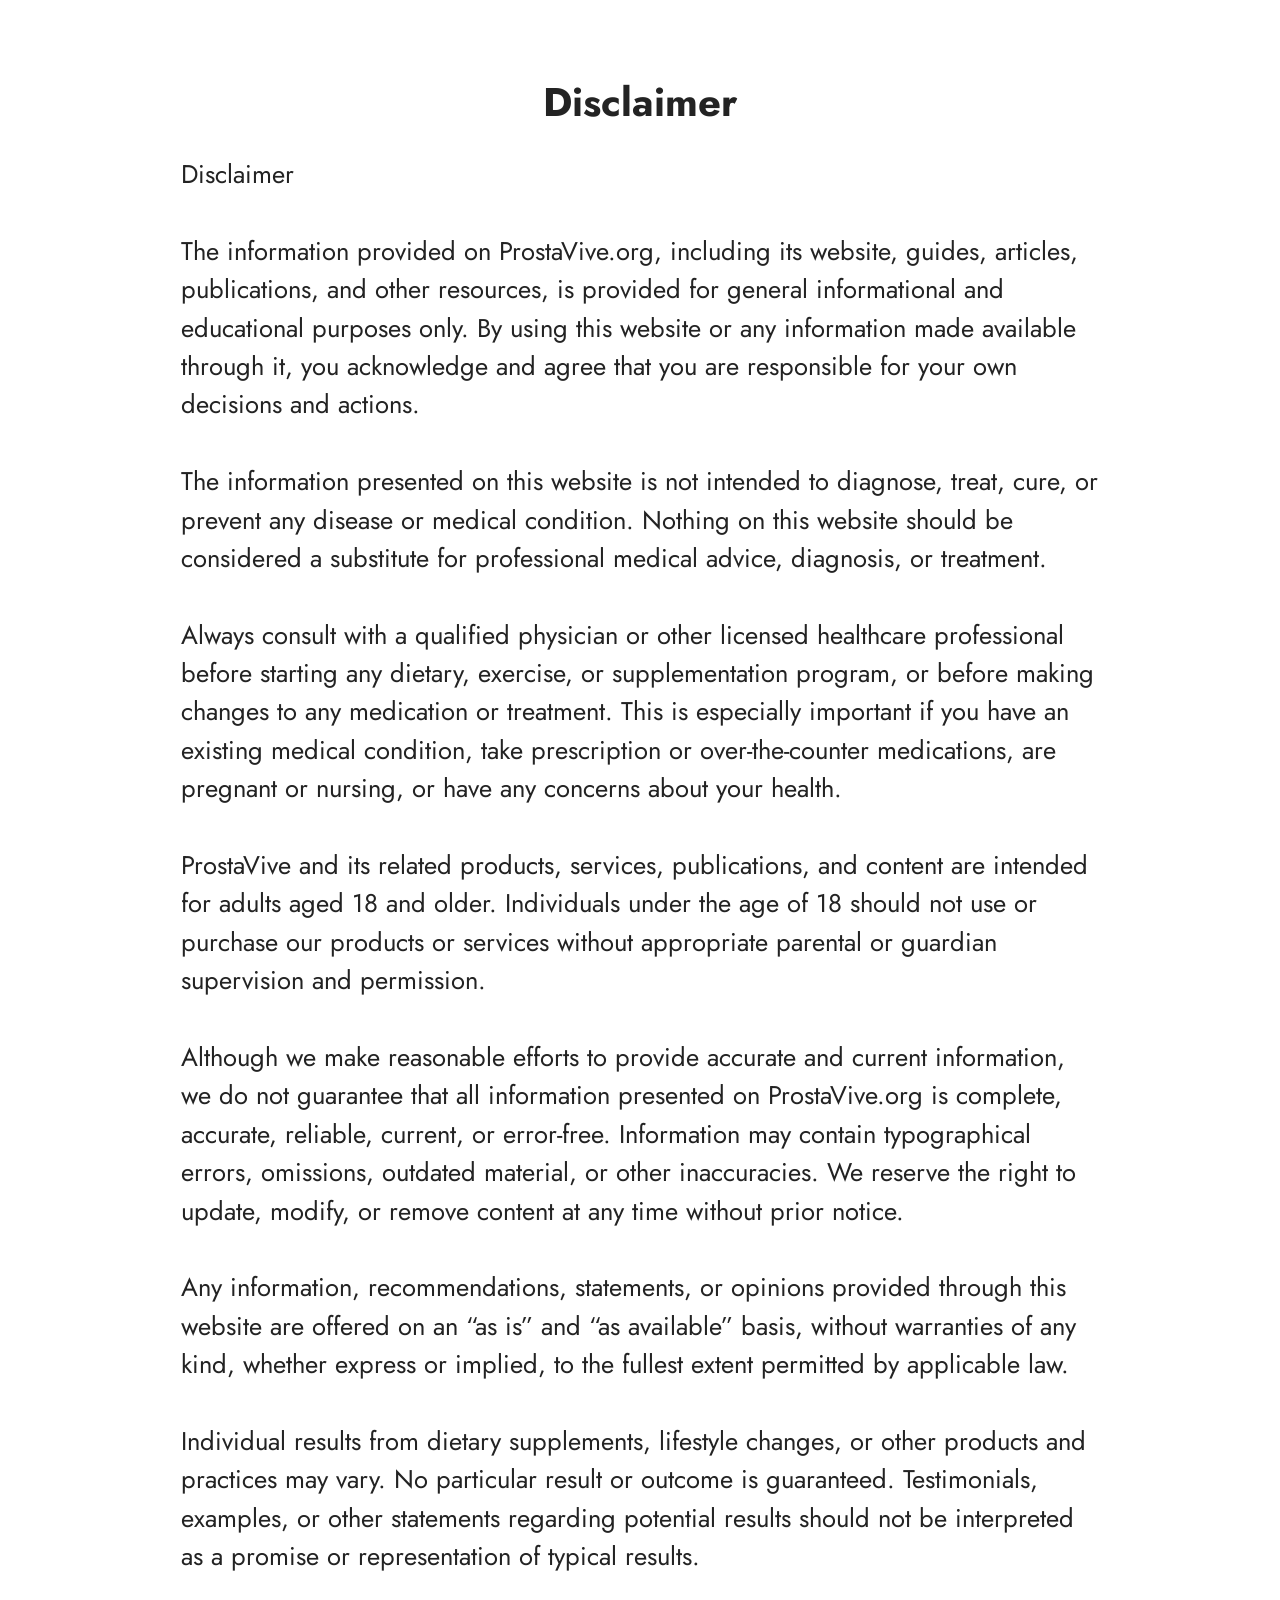
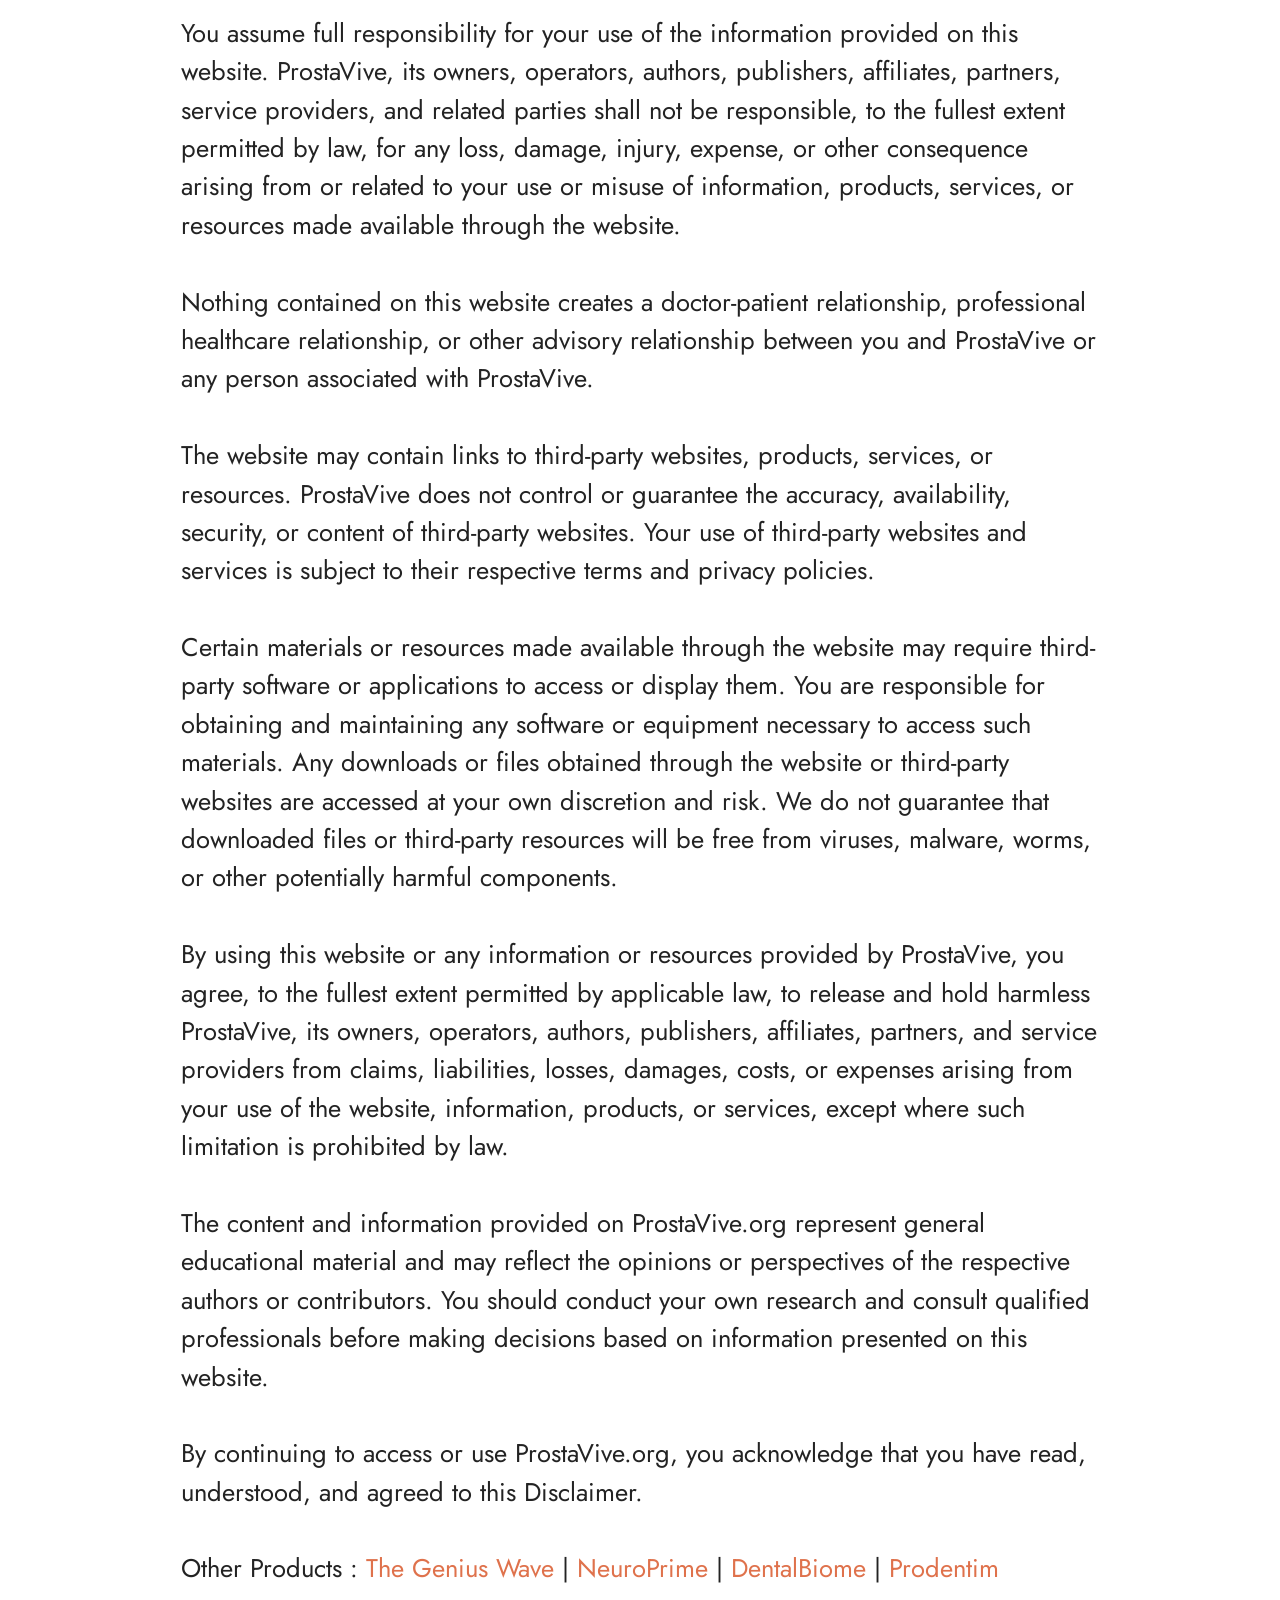
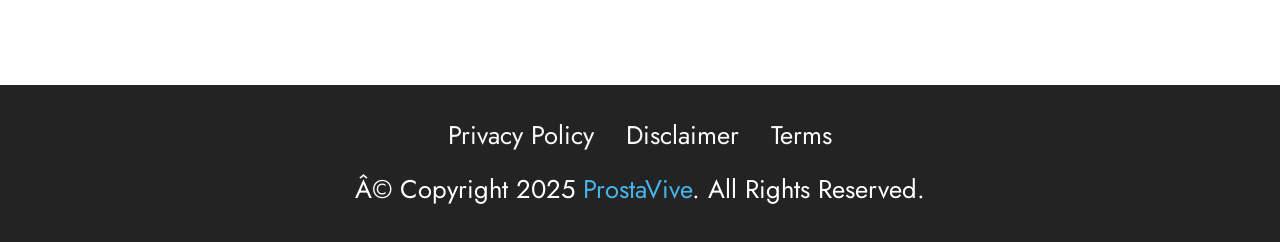
==== commit 7052e646: "Update disclaimer.html" ====
--- a/disclaimer.html
+++ b/disclaimer.html
@@ -64,10 +64,10 @@
             </div>
         </div>
     </div>
-</section><section class="display-7" style="padding: 0;align-items: center;justify-content: center;flex-wrap: wrap;    align-content: center;display: flex;position: relative;height: 4rem;"><a href="https://mobiri.se/3653569" style="flex: 1 1;height: 4rem;position: absolute;width: 100%;z-index: 1;"><img alt="" style="height: 4rem;" src="[data-uri]"></a><p style="margin: 0;text-align: center;" class="display-7">&#8204;</p><a style="z-index:1" href="https://mobirise.com/builder/ai-website-maker.html">Free AI Website Maker</a></section><script src="assets/bootstrap/js/bootstrap.bundle.min.js"></script>  <script src="assets/smoothscroll/smooth-scroll.js"></script>  <script src="assets/ytplayer/index.js"></script>  <script src="assets/theme/js/script.js"></script>  
+</section><script src="assets/bootstrap/js/bootstrap.bundle.min.js"></script>  <script src="assets/smoothscroll/smooth-scroll.js"></script>  <script src="assets/ytplayer/index.js"></script>  <script src="assets/theme/js/script.js"></script>  
   
   
  <div id="scrollToTop" class="scrollToTop mbr-arrow-up"><a style="text-align: center;"><i class="mbr-arrow-up-icon mbr-arrow-up-icon-cm cm-icon cm-icon-smallarrow-up"></i></a></div>
     <input name="animation" type="hidden">
   </body>
-</html>+</html>
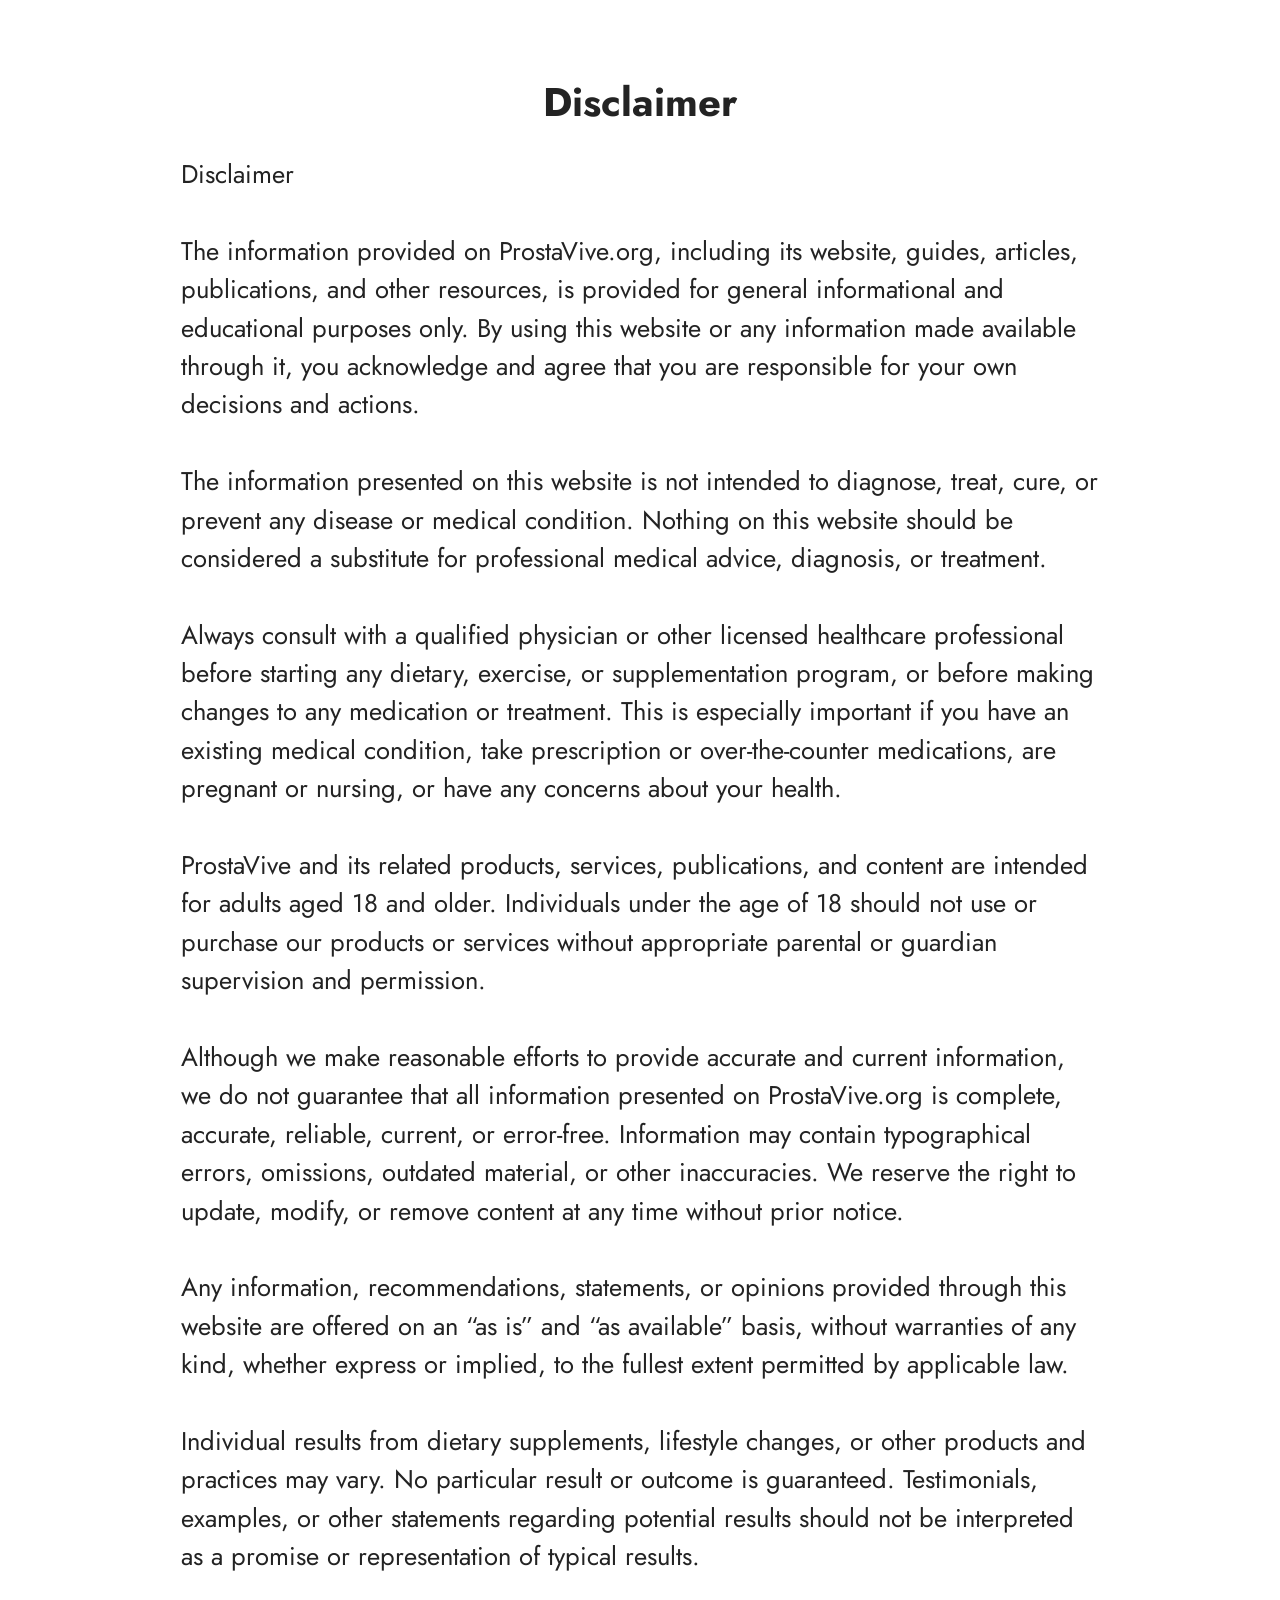
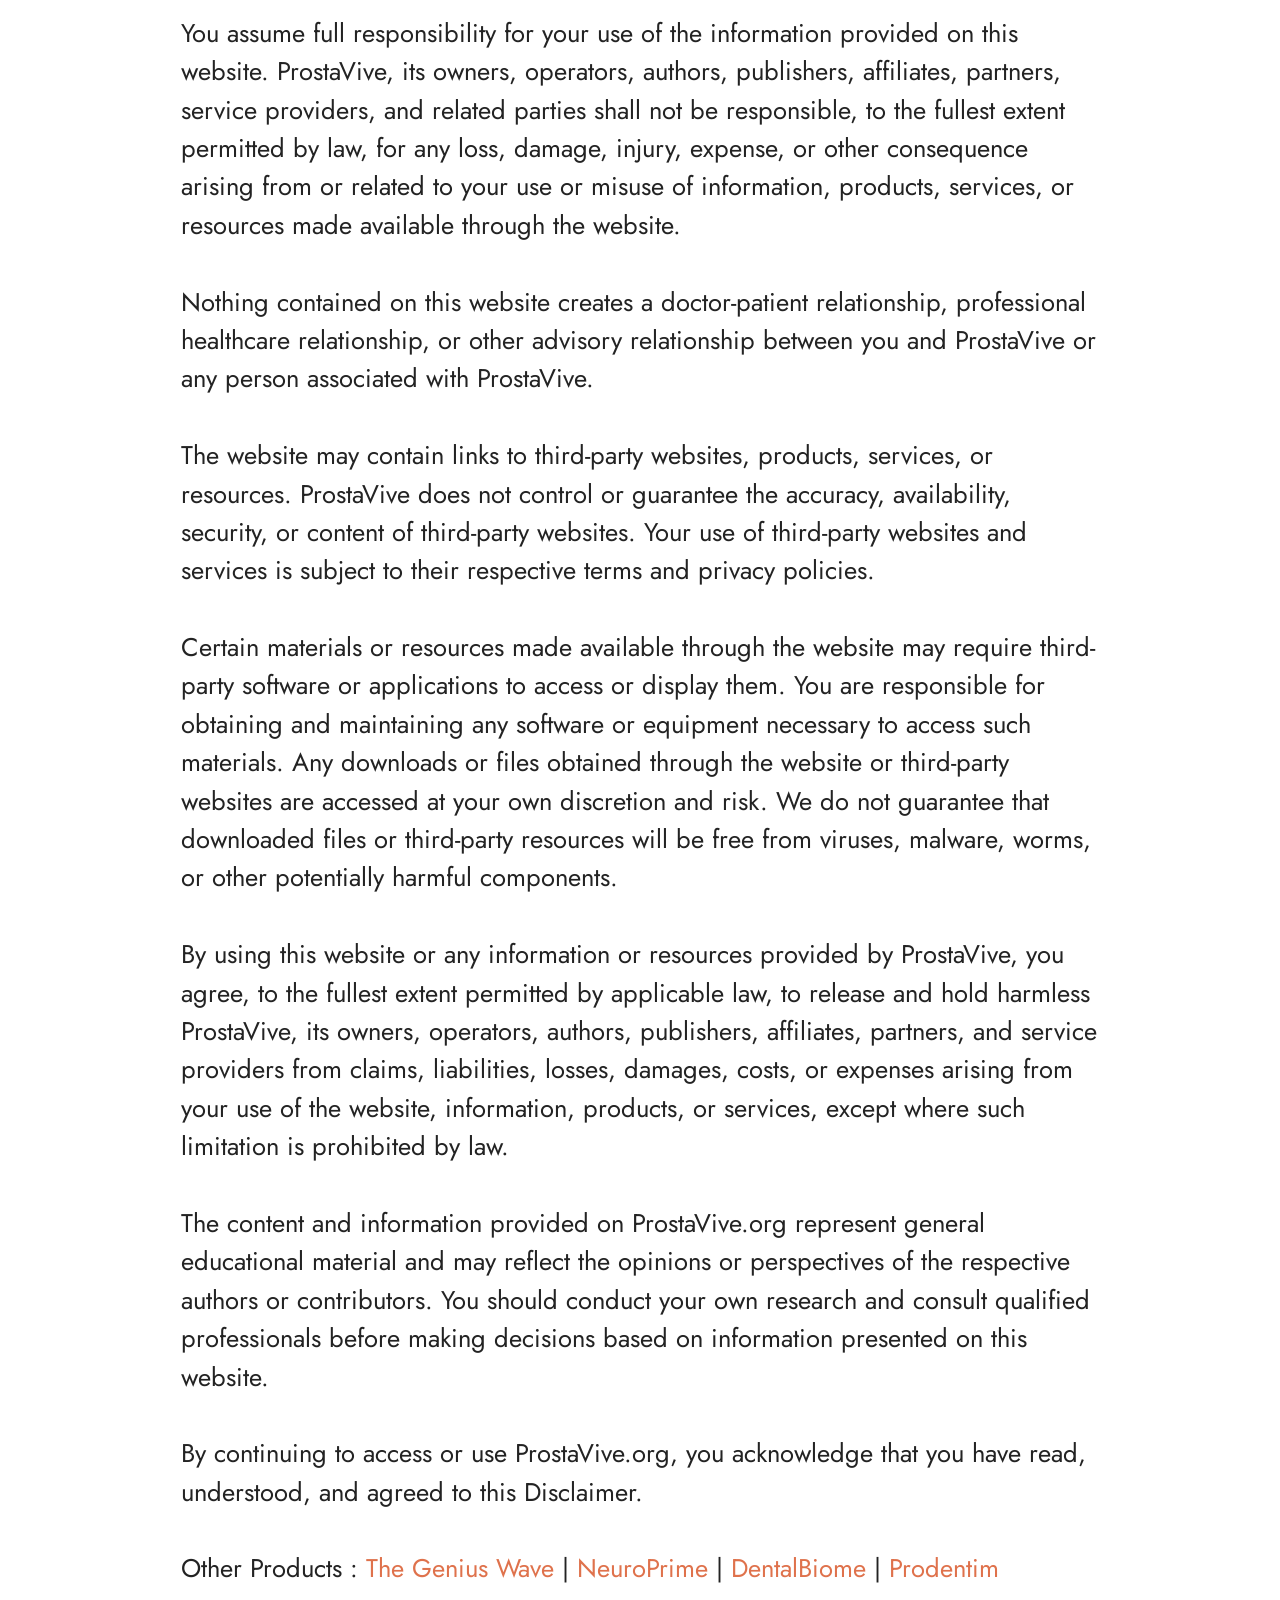
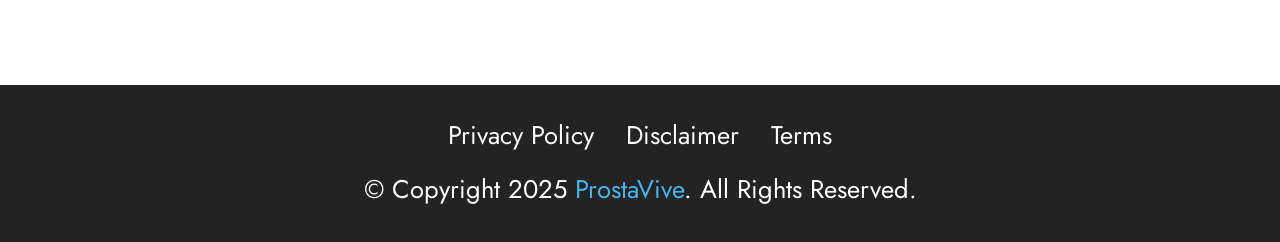
==== commit ca363150: "Update disclaimer.html" ====
--- a/disclaimer.html
+++ b/disclaimer.html
@@ -59,7 +59,7 @@
             
             <div class="row row-copirayt">
                 <p class="mbr-text mb-0 mbr-fonts-style mbr-white align-center display-7">
-                    Â© Copyright 2025<a href="index.html" class="text-info text-primary"> ProstaVive</a>.&nbsp;All Rights Reserved.
+                    © Copyright 2025<a href="index.html" class="text-info text-primary"> ProstaVive</a>.&nbsp;All Rights Reserved.
                 </p>
             </div>
         </div>
